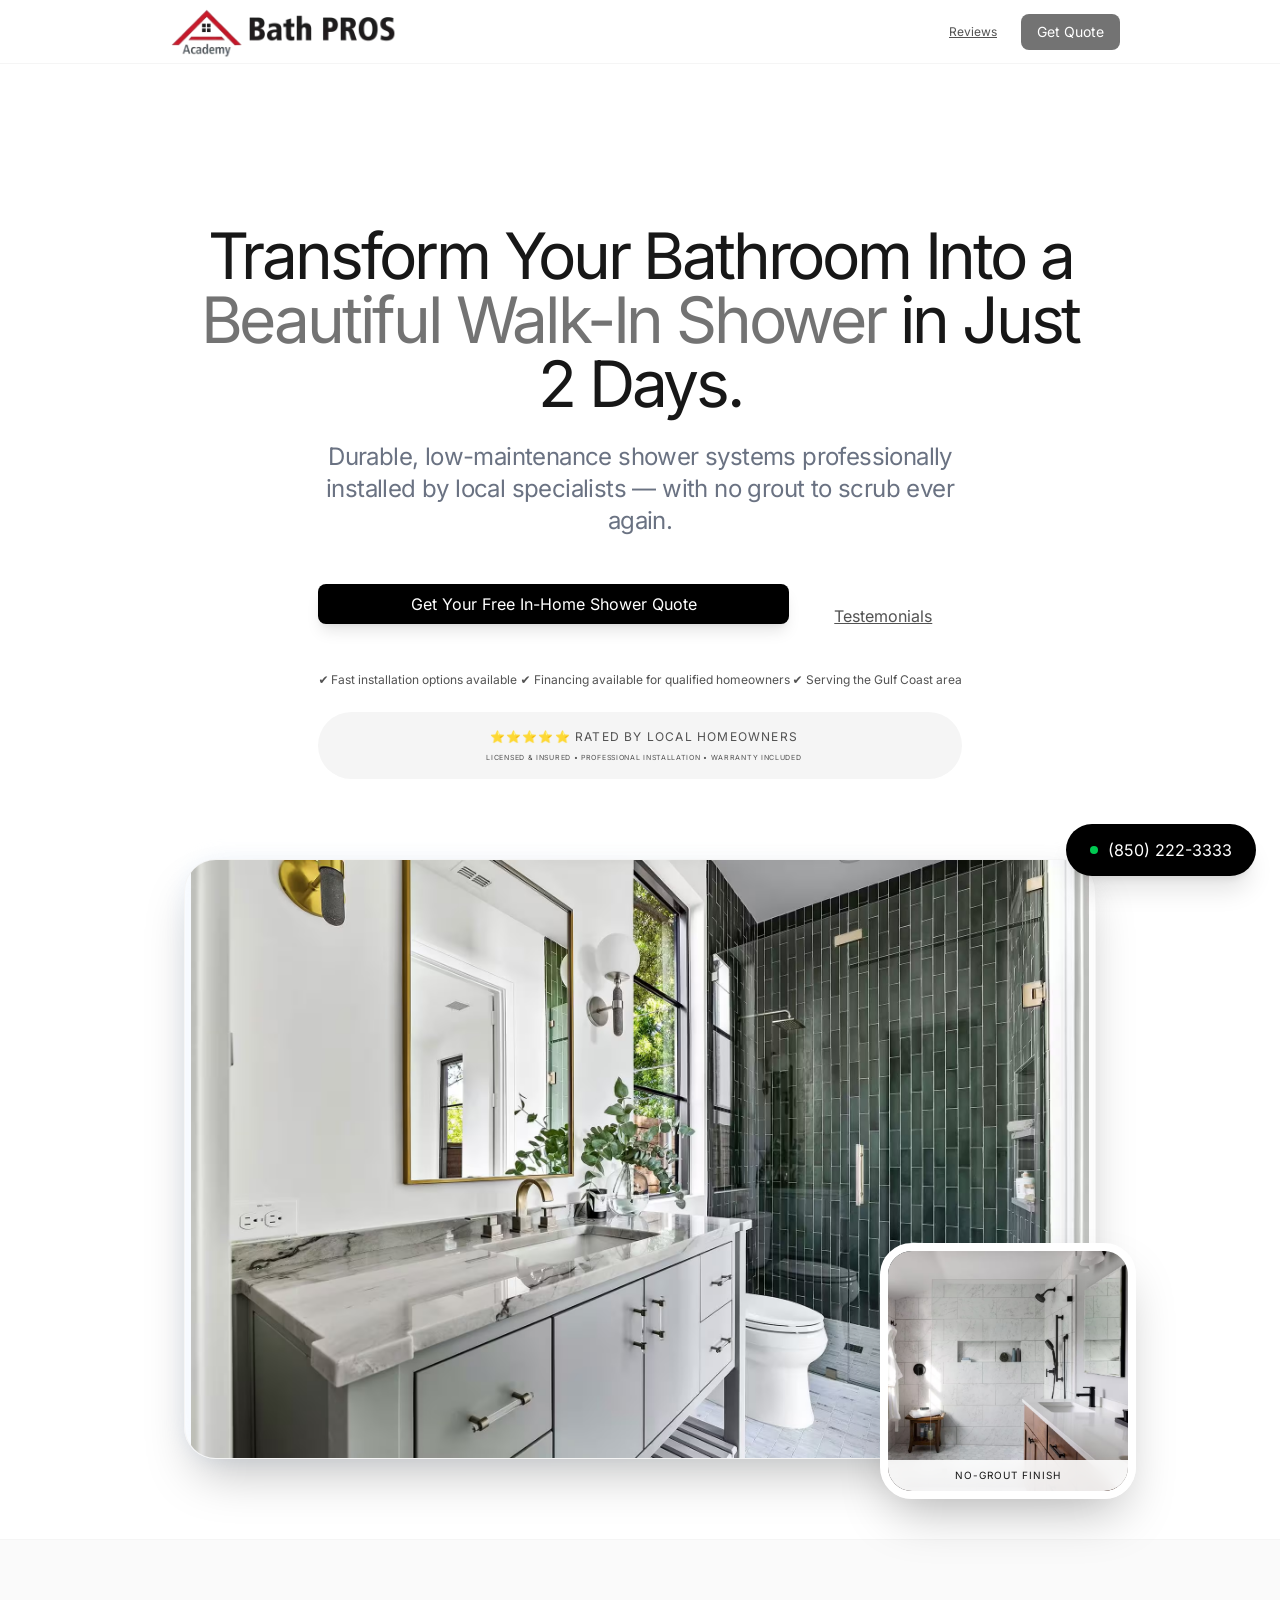
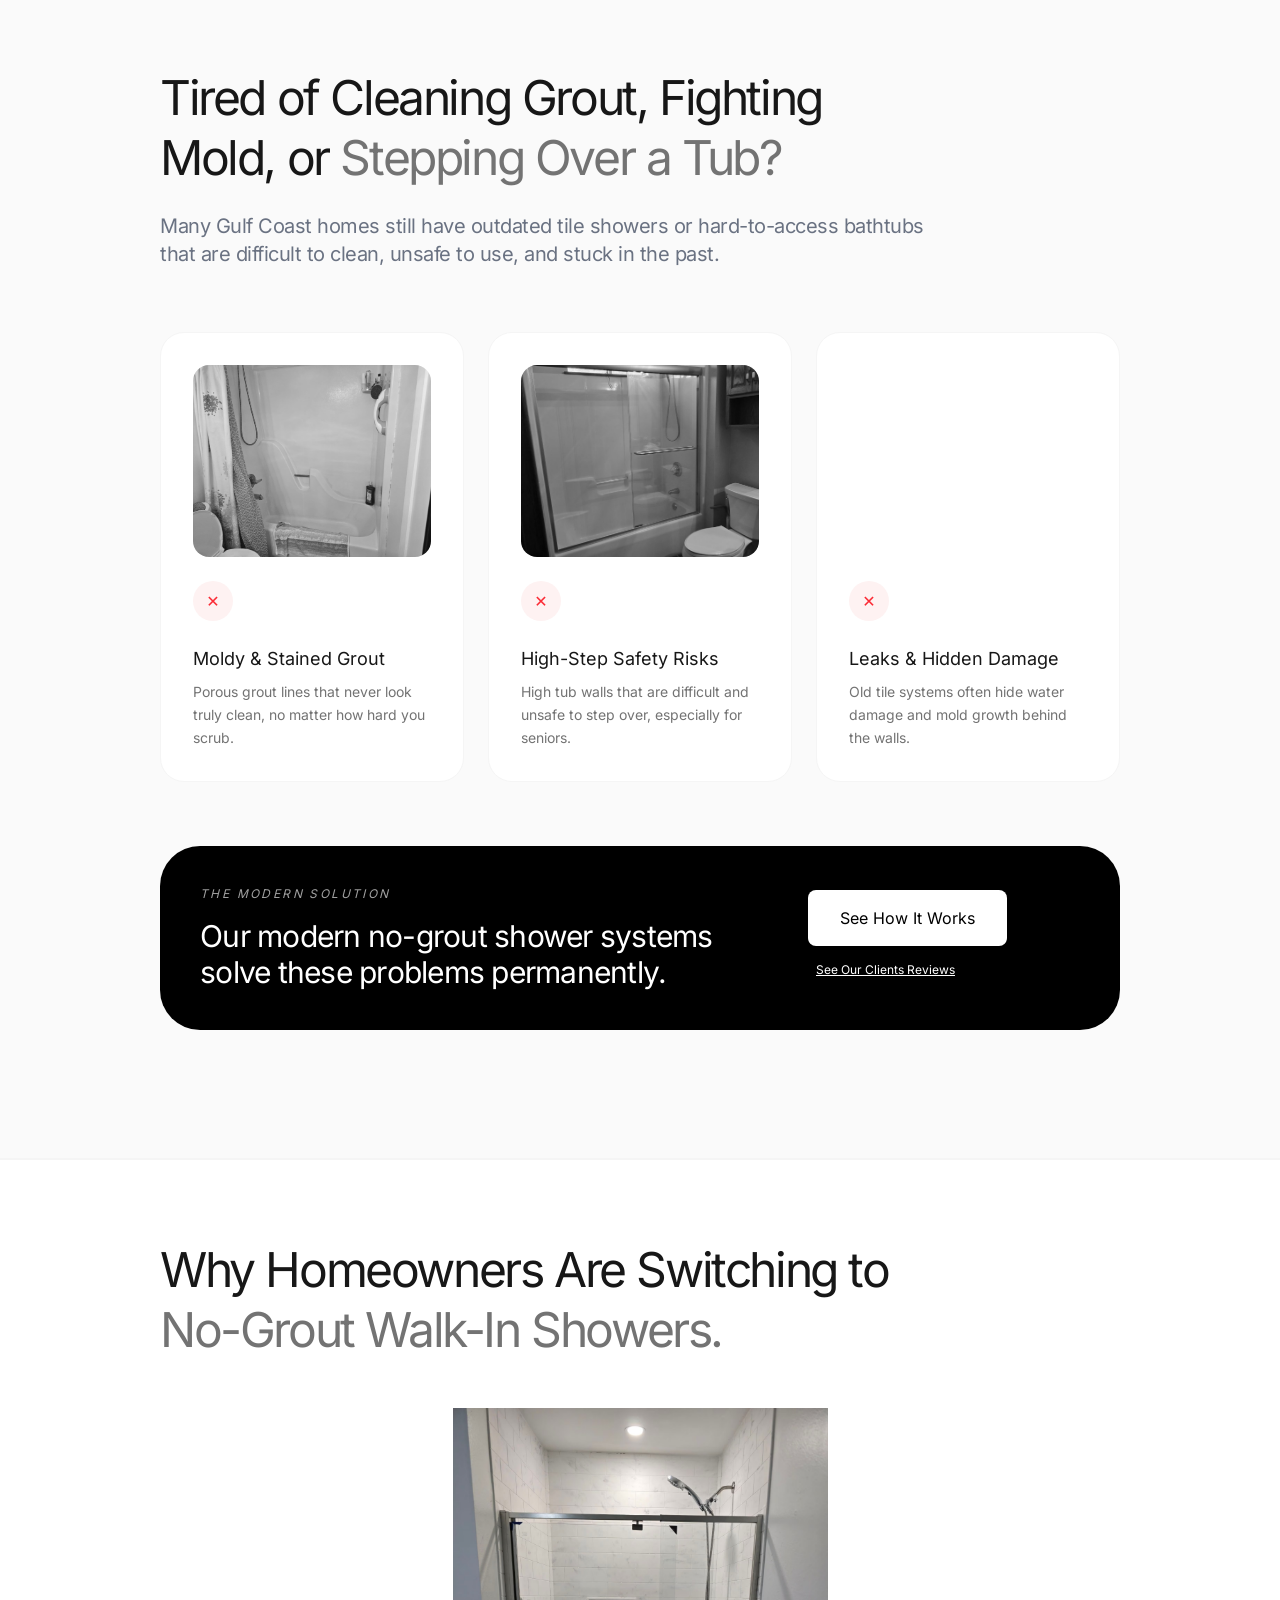
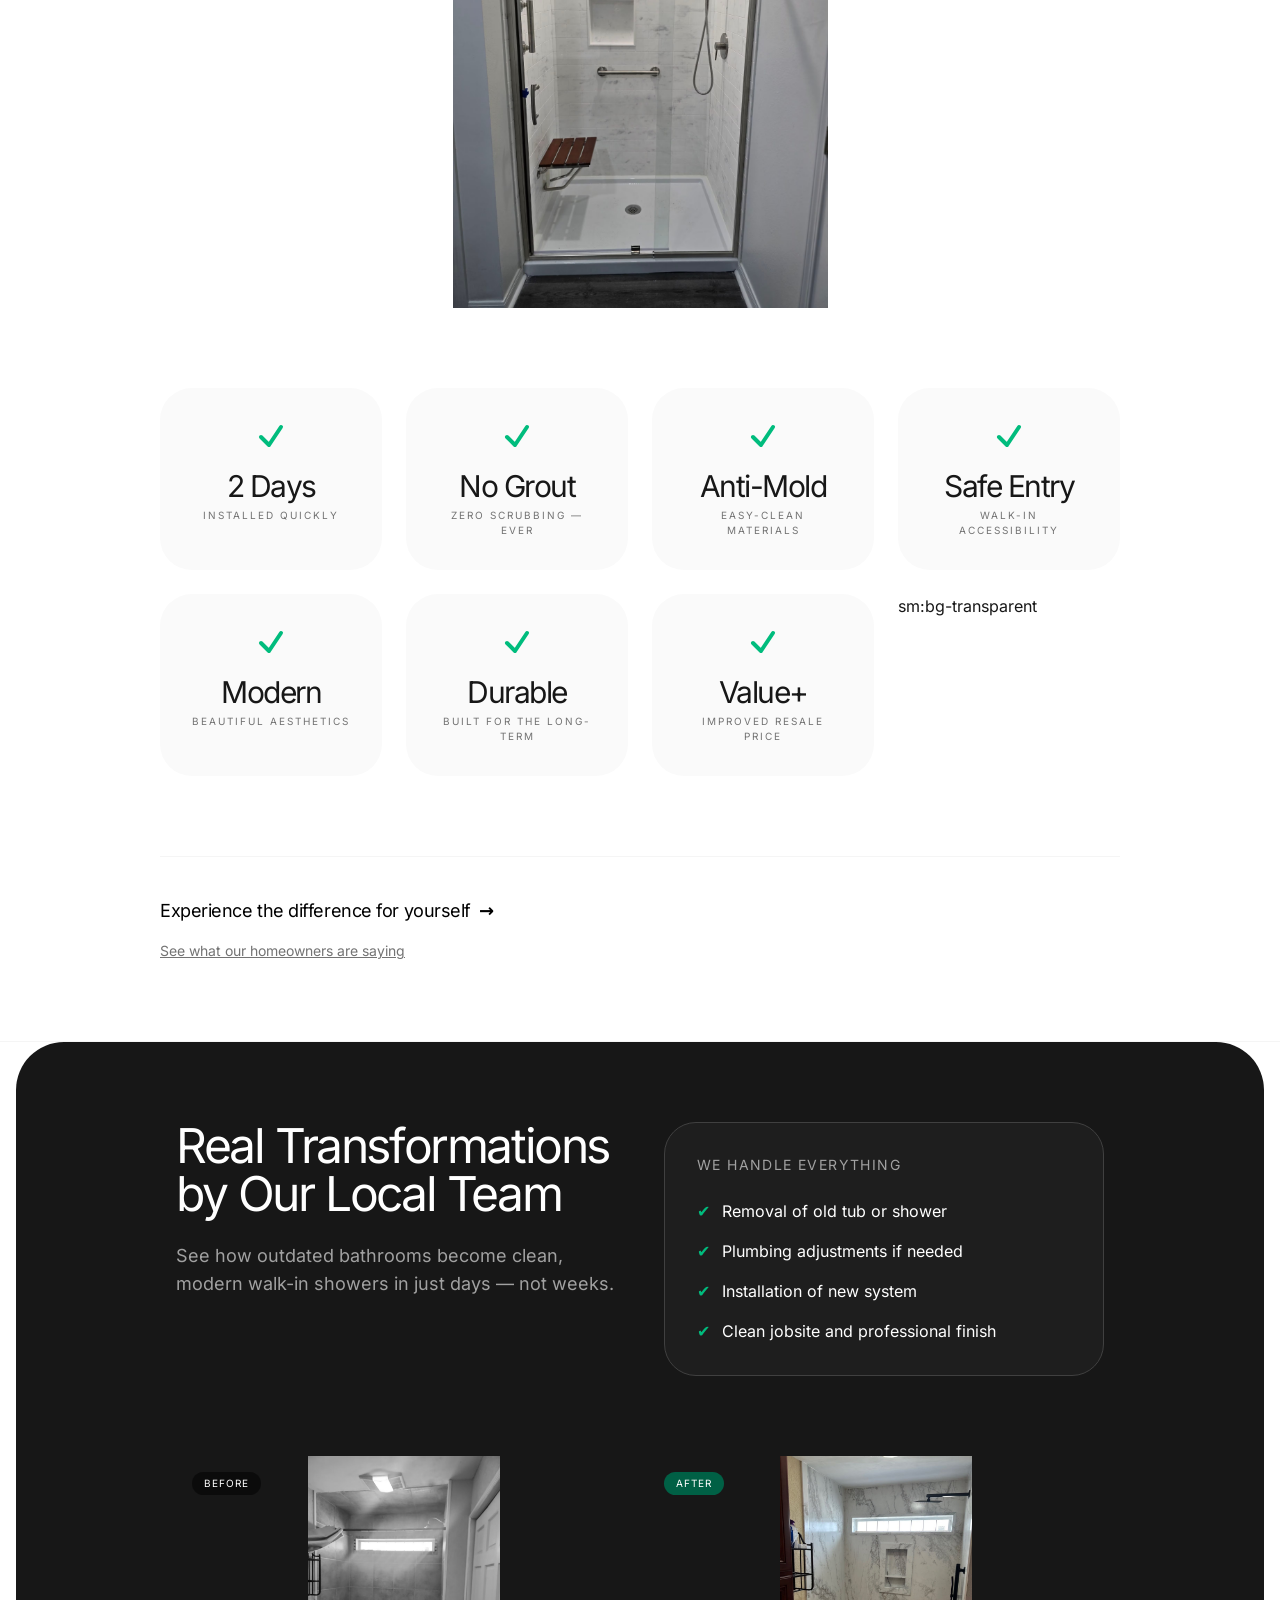
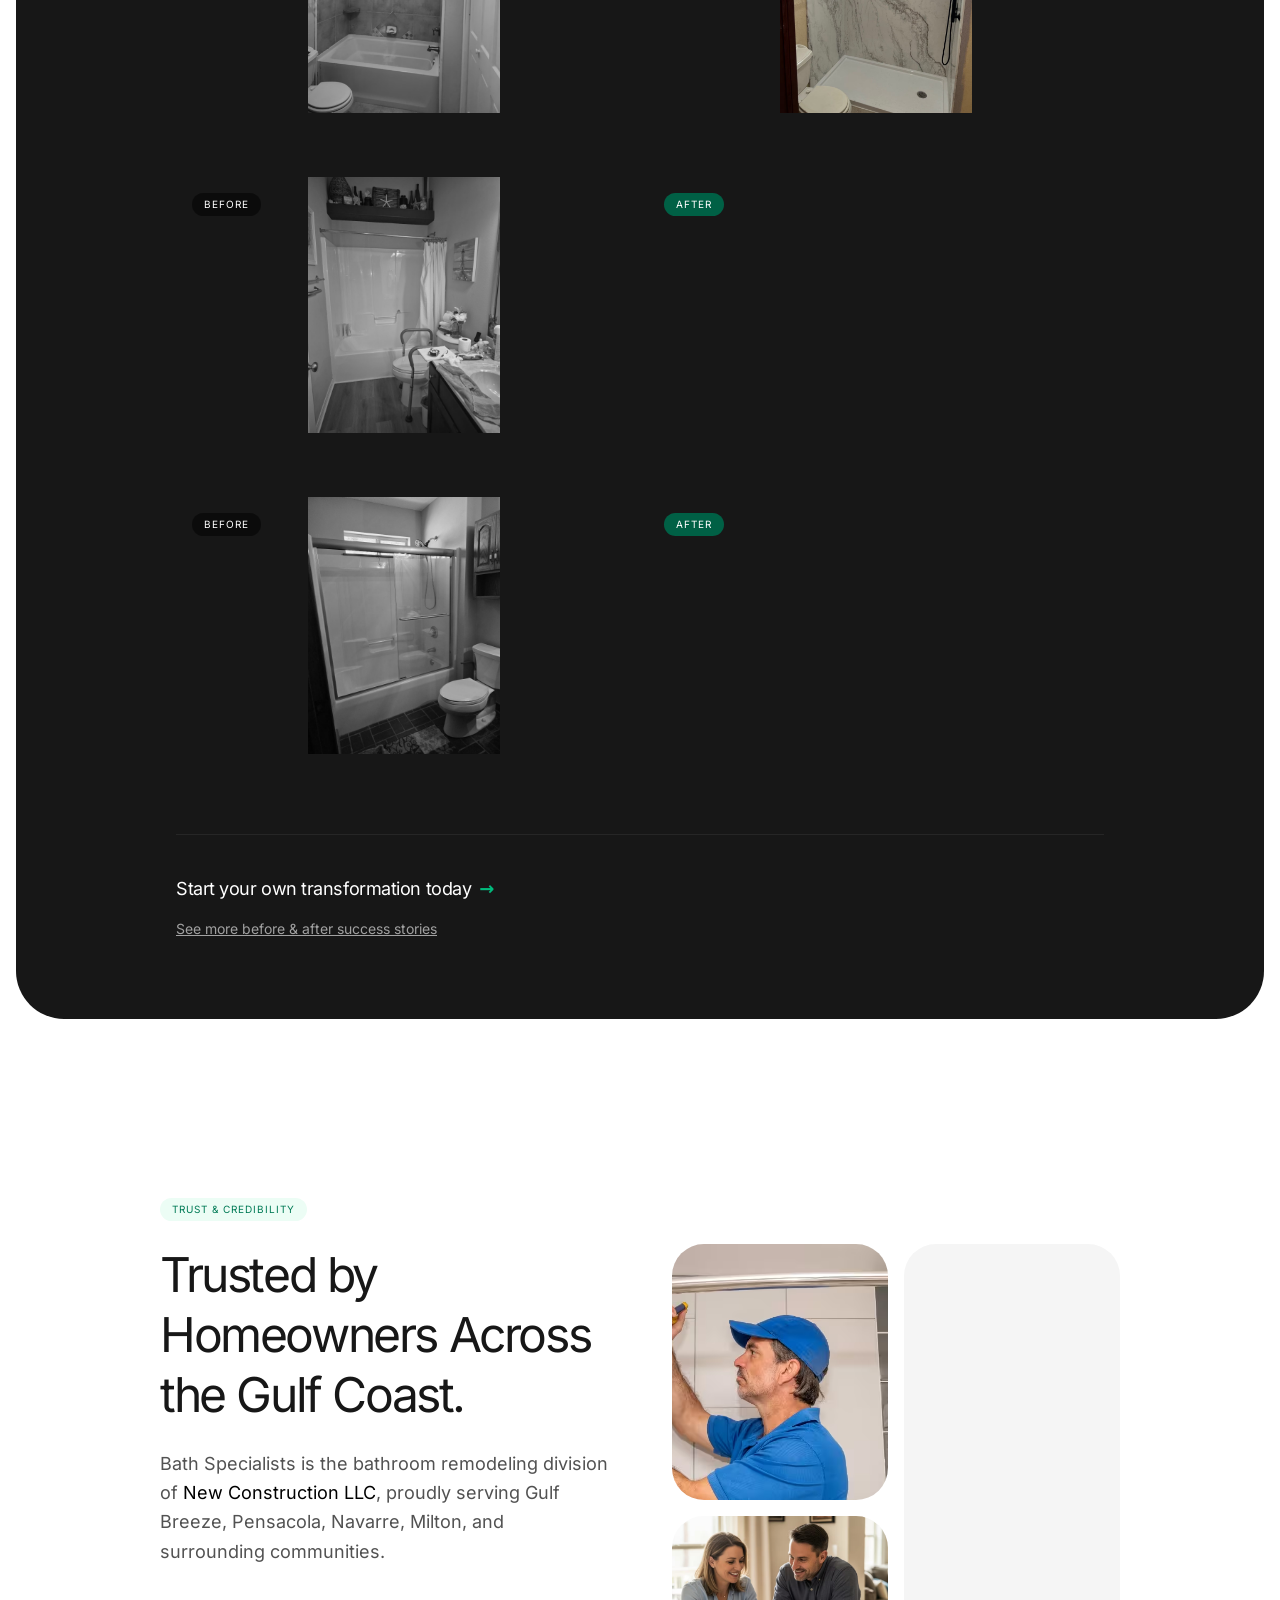
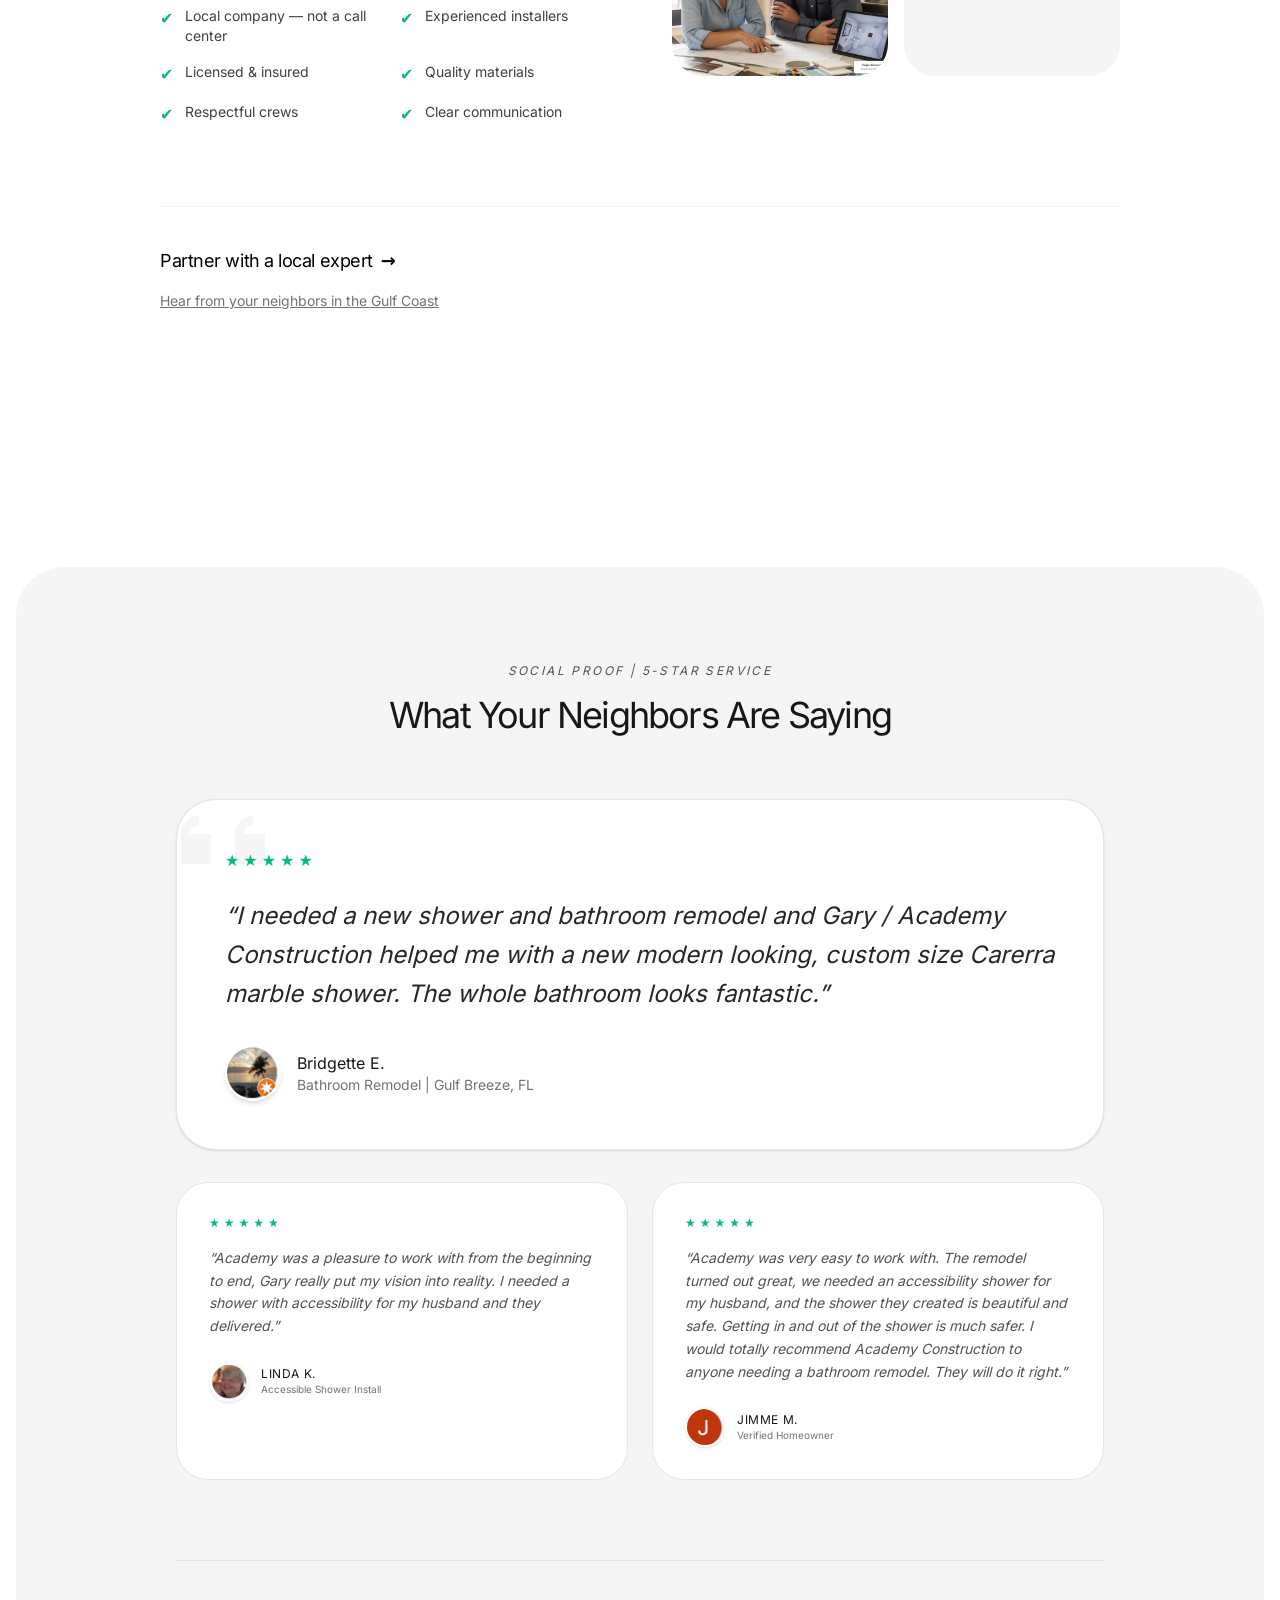
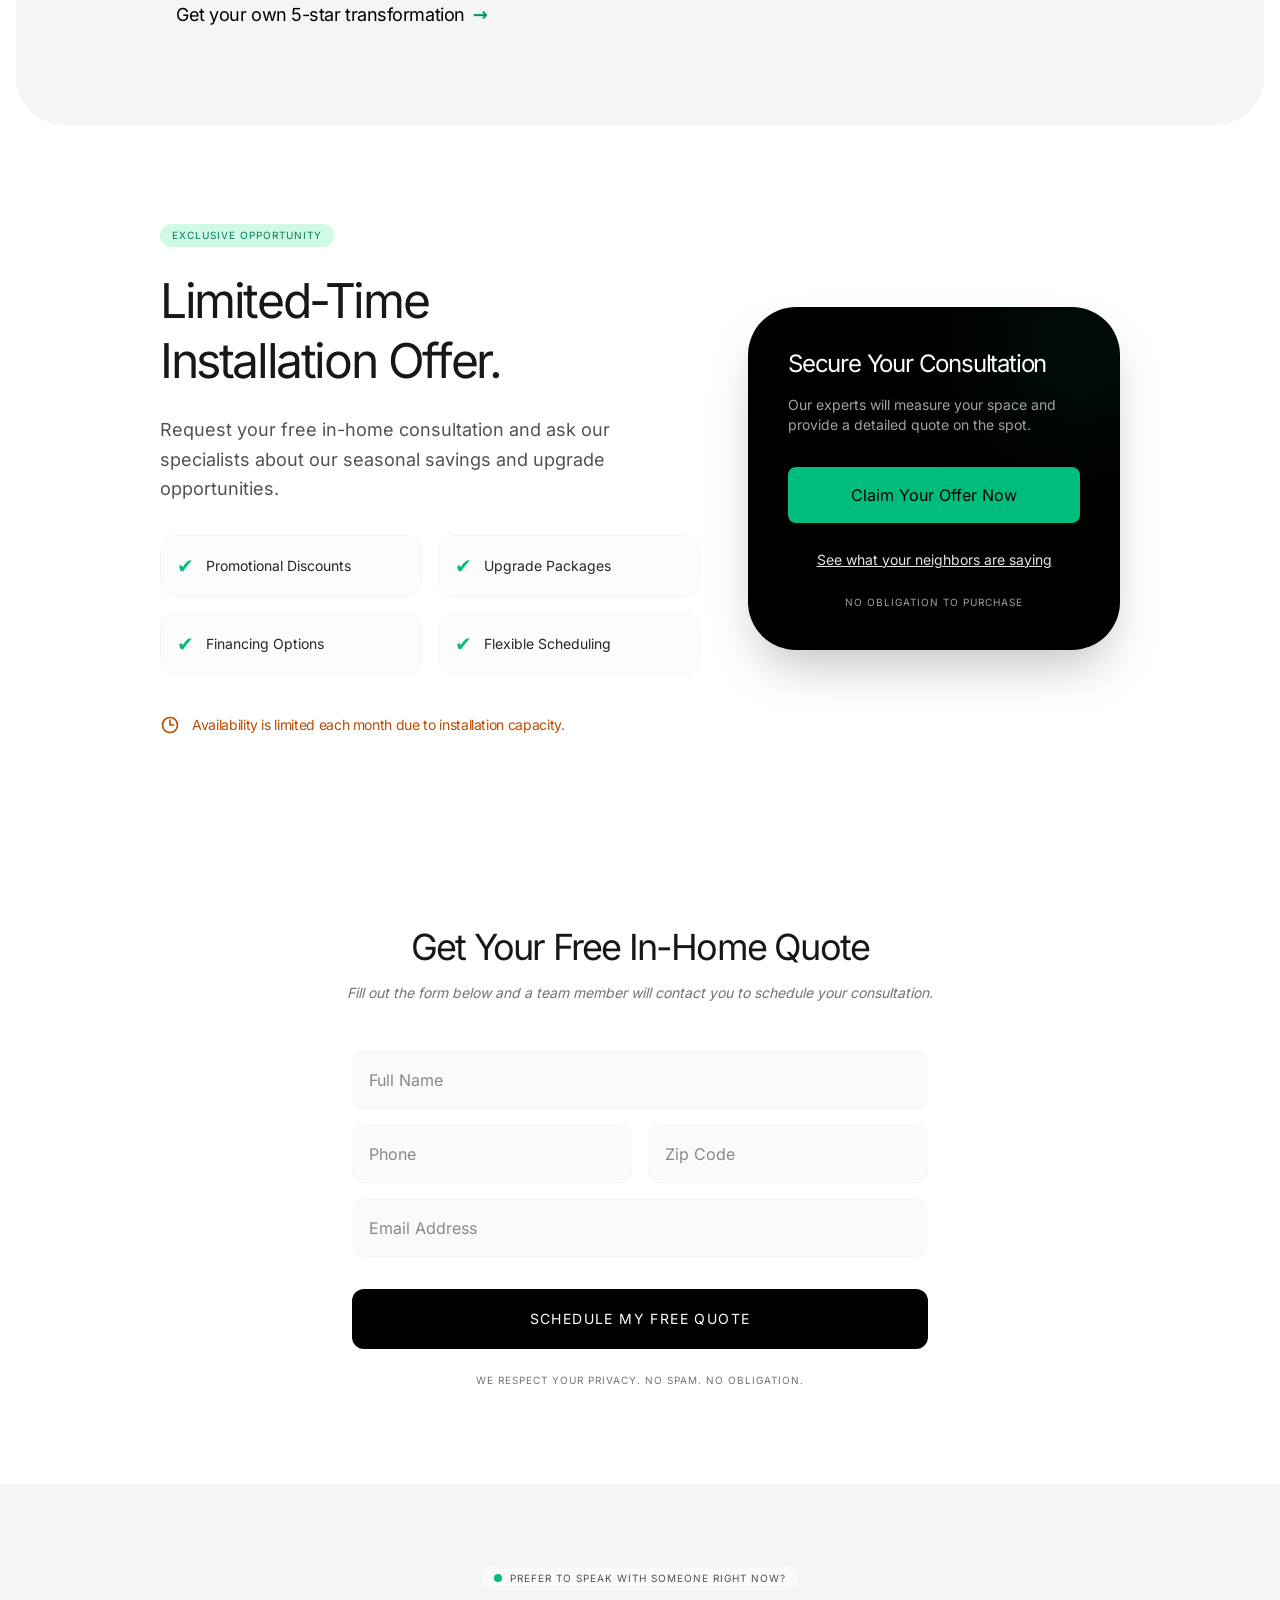
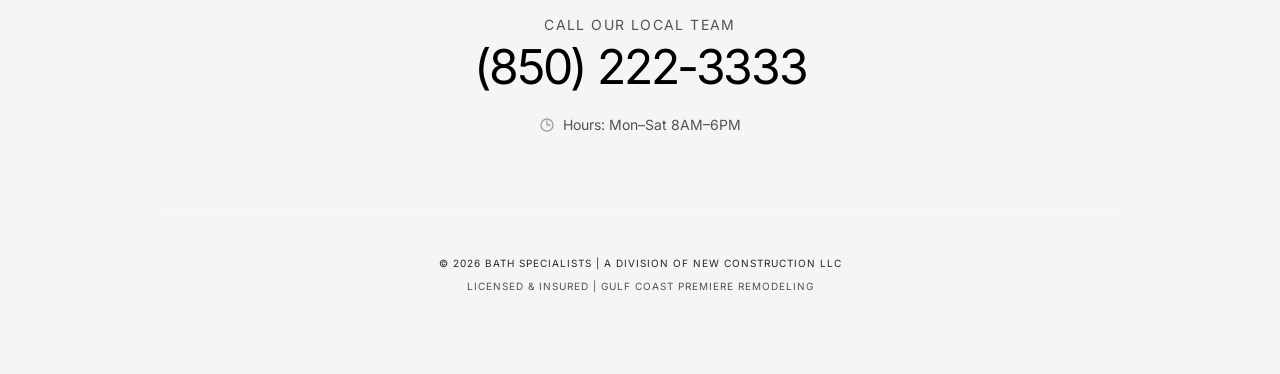
==== index.html @ d1d2807f "added tweakes asked" ====
<!DOCTYPE html>
<html lang="en" class="scroll-smooth">
<head >
    <meta charset="UTF-8">
    <meta name="viewport" content="width=device-width, initial-scale=1.0">
    <title>Bath Specialists | Beautiful Walk-In Showers in 2 Days</title>
    <meta name="description" content="Affordable walk-in shower conversions in 2 days. Serving Pensacola, Gulf Breeze, and Milton. No-grout, easy-clean systems with professional installation.">
    <meta property="og:title" content="Bath Specialists | Gulf Coast Shower Remodeling">
    <meta property="og:description" content="Get a beautiful, low-maintenance walk-in shower in just 2 days. Serving Pensacola & Gulf Breeze.">
    <meta property="og:image" content="/images/image3.avif">
    <meta property="og:type" content="website">
    <link rel="icon" type="image/x-icon" href="/images/favicon.ico">
    <link rel="icon" type="image/png" sizes="32x32" href="/images/favicon-32x32.png">
    <link rel="apple-touch-icon" sizes="180x180" href="/images/apple-touch-icon.png">
    <script type="application/ld+json">
    {
  "@context": "https://schema.org",
  "@type": "HomeAndConstructionBusiness",
  "name": "Bath Specialists",
  "alternateName": "New Construction LLC",
  "description": "Specializing in 2-day walk-in shower conversions and no-grout bathroom remodeling.",
  "url": "https://yourdomain.com",
  "telephone": "+1-850-222-3333",
  "address": {
    "@type": "PostalAddress",
    "addressLocality": "Gulf Breeze",
    "addressRegion": "FL",
    "addressCountry": "US"
    },
    "geo": {
    "@type": "GeoCircle",
    "geoMidpoint": {
      "@type": "GeoCoordinates",
      "latitude": 30.3575,
      "longitude": -87.1639
    },
    "geoRadius": "50000"
    },
  "areaServed": ["Pensacola", "Gulf Breeze", "Milton", "Navarre"],
  "priceRange": "$$"
    }
    </script>
    <link rel="preload" href="/fonts/Inter.woff2" as="font" type="font/woff2" crossorigin>
    <link rel="preload"  as="image" href="/images/image1.avif">


    <link rel="preload" as="image" href="/images/image3.avif">
    <link rel="preload" href="/output.css" as="style">
    <link rel="stylesheet" href="/output.css">
    
   
</head>
<body class=" text-neutral-900 antialiased">
   <nav class="h-16 sticky top-0 bg-white/80 backdrop-blur-md  z-50 border-b border-neutral-100"> 
    <div class="flex justify-between items-center h-full lg:mx-40 sm:mx-10 mx-6"> 
        
        <a href="#" class="flex items-center">
            <img src="/images/logo-short.png" alt="Logo" class="h-40  w-40  block sm:hidden">
            <img src="/images/logo-long.png" alt="Logo" class="h-60 w-auto hidden sm:block">
        </a>

        <div class="flex items-center gap-6">
            <a href="#reviews" class="underline text-xs font-semibold text-neutral-600 hover:text-black transition-colors">
                Reviews
            </a>
            
            <a href="#contact" class="text-sm sm:px-4 sm:py-2 px-3 py-2 font-bold bg-neutral-500 text-white rounded-lg text-center hover:bg-neutral-600 transition-all">
                Get Quote
            </a>
        </div>
    </div>
</nav>
    
    <a href="tel:8502223333" class="fixed md:text-base text-sm md:bottom-6 md:right-6 right-4 bottom-4 z-50 flex items-center gap-2.5 bg-black text-white px-6 py-3.5 rounded-full font-medium shadow-xl active:scale-95 transition-all">
        <span class="w-2 h-2 bg-green-500 rounded-full animate-pulse"></span>
        (850) 222-3333
    </a>

    <main class="mt-8 lg:mt-40 mb-20  px-6">
        <div class="lg:mx-40 sm:mx-10 flex flex-col justify-center items-center">
            
            <div class="max-w-4xl text-center">
                <h1 class="text-[35px] md:text-[64px] font-bold tracking-tighter leading-none mb-6">
                    Transform Your Bathroom Into a <span class="text-neutral-500">Beautiful Walk-In Shower</span> in Just 2 Days.
                </h1>
                <p class="text-gray-500 text-lg md:text-2xl tracking-tight max-w-2xl mx-auto">
                    Durable, low-maintenance shower systems professionally installed by local specialists — with no grout to scrub ever again.
                </p>
            </div>

            <div class="mt-12 flex flex-wrap flex-col justify-center  gap-6 ">
                <div class="flex sm:items-center flex-wrap sm:flex-nowrap flex-row gap-4">
                <a href="#contact" class=" text-center bg-black text-white px-4 py-4 sm:py-2 w-full sm:w-9/12 rounded-lg font-bold hover:bg-neutral-800 transition shadow-lg sm:self-start">Get Your Free In-Home Shower Quote</a>
                <a href="#reviews" class=" text-neutral-600 underline pb-2 sm:py-1  sm:w-1/4 rounded-full text-center  font-bold hover:bg-neutral-100 transition w-full">Testemonials</a>
                </div>
                <p class="text-xs text-neutral-600 font-semibold text-center"> ✔ Fast installation options available
                    ✔ Financing available for qualified homeowners
                    ✔ Serving the Gulf Coast area</p>
                
                <div class="flex flex-col items-center text-center gap-2 text-sm font-bold text-neutral-600 px-6 py-4 bg-neutral-100 rounded-full">
                    <span class="ml-2 uppercase tracking-widest text-[12px] w-full font-bold">⭐⭐⭐⭐⭐ Rated by Local Homeowners </span>
                    <span class="ml-2 uppercase tracking-widest text-[7px] font-semibold ">Licensed & Insured • Professional Installation • Warranty Included</span>
                </div>
            </div>


            <div class="mt-20 w-full max-w-6xl relative group">
            <div class="absolute -inset-1 bg-gradient-to-r from-blue-100 to-neutral-100 rounded-[2.5rem] blur opacity-25 group-hover:opacity-50 transition duration-1000"></div>
            <img  id="hero-main-img"
                src="/images/image3.avif" 
                alt="Modern Luxury Walk-in Shower" 
                width="1984" height="1322"
                fetchpriority="high"
                class="relative rounded-[2rem] shadow-2xl object-contain w-full h-[300px] md:h-[600px] border border-neutral-100 transition-opacity duration-1000 opacity-100"
            >
            
            <div class="hidden lg:block absolute -bottom-10 -right-10 w-64 h-64 border-8 border-white rounded-[2rem] shadow-2xl overflow-hidden">
                <img loading="lazy"
                    src="/images/image2.avif" 
                    alt="Close up of no-grout finish" 
                    width="1999" height="1378"
                    class="object-cover w-full h-full"
                >
                <div class="absolute bottom-0 bg-white/90 backdrop-blur-sm w-full py-2 text-center">
                    <p class="text-[10px] font-bold uppercase tracking-widest">No-Grout Finish</p>
                </div>
            </div>
        </div>

            
            
        </div>
    </main>

    <section id="problems" class="py-24 lg:py-32 bg-neutral-50 border-y border-neutral-100">
    <div class="lg:mx-40 sm:mx-10 mx-6">
        
        <div class="max-w-3xl mb-16">
            <h2 class="text-[32px] md:text-[48px] font-bold tracking-tighter leading-tight mb-6">
                Tired of Cleaning Grout, Fighting Mold, or <span class="text-neutral-500">Stepping Over a Tub?</span>
            </h2>
            <p class="text-gray-500 text-lg md:text-xl tracking-tight">
                Many Gulf Coast homes still have outdated tile showers or hard-to-access bathtubs that are difficult to clean, unsafe to use, and stuck in the past.
            </p>
        </div>

        <div class="grid grid-cols-1 md:grid-cols-2 lg:grid-cols-3 gap-6">
            
            <div class="p-8 group rounded-3xl bg-white border border-neutral-100 hover:shadow-sm transition-all">
                <div class="overflow-hidden rounded-2xl mb-6">
                <img decoding="async" loading="lazy" src="/images/image9.avif" width="1500" height="100" alt="Moldy Grout " class="w-full h-48 object-cover grayscale group-hover:grayscale-0 transition-all duration-500">
                </div>
                <div class="w-10 h-10 mb-6 bg-red-50 text-red-500 rounded-full flex items-center justify-center font-bold">✕</div>
                <h3 class="font-bold text-lg mb-2">Moldy & Stained Grout</h3>
                <p class="text-sm text-neutral-500 leading-relaxed">Porous grout lines that never look truly clean, no matter how hard you scrub.</p>
            </div>

            <div class="p-8 rounded-3xl group bg-white border border-neutral-100 hover:shadow-sm transition-all">
                <div class="overflow-hidden rounded-2xl mb-6">
                <img decoding="async" loading="lazy" src="/images/image13.avif" width="1200" height="900" alt="High tub risk" class="w-full h-48 object-cover grayscale group-hover:grayscale-0 transition-all duration-500">
                 </div>
                <div class="w-10 h-10 mb-6 bg-red-50 text-red-500 rounded-full flex items-center justify-center font-bold">✕</div>
                <h3 class="font-bold text-lg mb-2">High-Step Safety Risks</h3>
                <p class="text-sm text-neutral-500 leading-relaxed">High tub walls that are difficult and unsafe to step over, especially for seniors.</p>
            </div>

            <div class="p-8 rounded-3xl group bg-white border border-neutral-100 hover:shadow-sm transition-all">
                <div class="overflow-hidden rounded-2xl mb-6">
                <img decoding="async" loading="lazy" src="/images/image5.avif" width="1200" height="900" alt="Tub leaks" class="w-full h-48 object-cover grayscale group-hover:grayscale-0 transition-all duration-500">
                </div>
                <div class="w-10 h-10 mb-6 bg-red-50 text-red-500 rounded-full flex items-center justify-center font-bold">✕</div>
                <h3 class="font-bold text-lg mb-2">Leaks & Hidden Damage</h3>
                <p class="text-sm text-neutral-500 leading-relaxed">Old tile systems often hide water damage and mold growth behind the walls.</p>
            </div>

        </div>

        <div class="mt-16 p-10 rounded-[2.5rem] bg-black text-white flex flex-col md:flex-row items-center justify-between gap-8">
            <div class="max-w-xl">
                <p class="text-xs uppercase tracking-[0.2em] font-bold mb-4 text-neutral-400 italic">The Modern Solution</p>
                <h3 class="text-2xl md:text-3xl font-bold tracking-tight">Our modern no-grout shower systems solve these problems permanently.</h3>
            </div>
            <div class="flex flex-wrap text-center items-center sm:gap-2 gap-4">
                <a  href="#contact" class="whitespace-nowrap bg-white text-black px-8 py-4 rounded-lg font-bold hover:bg-neutral-500 transition sm:w-auto w-full">See How It Works</a>
                <a  href="#contact" class="underline sm:w-auto w-full whitespace-nowrap  text-white py-2 px-2 rounded-full font-semibold hover:underline transition text-xs self-end">See Our Clients Reviews</a>
            </div>
           
        </div>

    </div>
    </section>

  

 <section class="py-20 border-y border-neutral-100 bg-white">
    <div class="lg:mx-40 sm:mx-10 mx-6">

        <div class="max-w-3xl mb-12">
            <h2 class="text-[32px] md:text-[48px] font-bold tracking-tighter leading-tight mb-6">
                Why Homeowners Are Switching to <span class="text-neutral-500">No-Grout Walk-In Showers.</span>
            </h2>
        </div>

        <div class="relative group mb-20">
            <div id="showerSlider" class="flex overflow-x-auto snap-x snap-mandatory scroll-smooth hide-scrollbar gap-4 rounded-[2rem]">
                <div class="snap-center shrink-0 w-full h-[400px] md:h-[500px]">
                    <img decoding="async" loading="lazy" width="1984" height="1322" src="/images/sandstone-after1.avif" class="w-full h-full object-contain rounded-[2rem]" alt="Shower View 1">
                </div>
                <div class="snap-center shrink-0 w-full h-[400px] md:h-[500px]">
                    <img decoding="async" loading="lazy" width="690" height="1038" src="/images/sandstone-after2.avif" class="w-full h-full object-contain rounded-[2rem]" alt="Shower View 2">
                </div>
                <div class="snap-center shrink-0 w-full h-[400px] md:h-[500px]">
                    <img decoding="async" loading="lazy" width="736" height="1104" src="/images/sandstone-after3.avif" class="w-full h-full object-contain rounded-[2rem]" alt="Shower View 3">
                </div>
                <div class="snap-center shrink-0 w-full h-[400px] md:h-[500px]">
                    <img decoding="async" loading="lazy" width="736" height="1104" src="/images/sandstone-after4.avif" class="w-full h-full object-contain rounded-[2rem]" alt="Shower View 4">
                </div>
                <div class="snap-center shrink-0 w-full h-[400px] md:h-[500px]">
                    <img decoding="async" loading="lazy" width="736" height="1104" src="/images/sandstone-after5.avif" class="w-full h-full object-contain rounded-[2rem]" alt="Shower View 5">
                </div>
            </div>

            <button aria-label="right-arrow" onclick="document.getElementById('showerSlider').scrollBy({left: -500, behavior: 'smooth'})" 
                class="absolute left-4 top-1/2 -translate-y-1/2 bg-white/90 p-4 rounded-full shadow-lg opacity-0 group-hover:opacity-100 transition-opacity">
                <svg xmlns="http://www.w3.org/2000/svg" fill="none" viewBox="0 0 24 24" stroke-width="2.5" stroke="currentColor" class="w-6 h-6">
                    <path stroke-linecap="round" stroke-linejoin="round" d="M15.75 19.5L8.25 12l7.5-7.5" />
                </svg>
            </button>
            <button  aria-label="left-arrow" onclick="document.getElementById('showerSlider').scrollBy({left: 500, behavior: 'smooth'})" 
                class="absolute right-4 top-1/2 -translate-y-1/2 bg-white/90 p-4 rounded-full shadow-lg opacity-0 group-hover:opacity-100 transition-opacity">
                <svg xmlns="http://www.w3.org/2000/svg" fill="none" viewBox="0 0 24 24" stroke-width="2.5" stroke="currentColor" class="w-6 h-6">
                    <path stroke-linecap="round" stroke-linejoin="round" d="M8.25 4.5l7.5 7.5-7.5 7.5" />
                </svg>
            </button>
        </div>

        <div class="grid grid-cols-1 md:grid-cols-2 lg:grid-cols-4 gap-6">
            <div class="flex flex-col items-center text-center p-8 bg-neutral-50 rounded-[2rem] group hover:bg-neutral-100 transition duration-300">
                <div class="mb-4 text-emerald-500">
                    <svg xmlns="http://www.w3.org/2000/svg" fill="none" viewBox="0 0 24 24" stroke-width="3" stroke="currentColor" class="w-8 h-8">
                        <path stroke-linecap="round" stroke-linejoin="round" d="m4.5 12.75 6 6 9-13.5" />
                    </svg>
                </div>
                <p class="text-3xl font-bold tracking-tighter">2 Days</p>
                <p class="text-[10px] uppercase tracking-[0.2em] text-neutral-500 font-bold mt-1">Installed quickly</p>
            </div>

            <div class="flex flex-col items-center text-center p-8 bg-neutral-50 rounded-[2rem] group hover:bg-neutral-100 transition duration-300">
                <div class="mb-4 text-emerald-500">
                    <svg xmlns="http://www.w3.org/2000/svg" fill="none" viewBox="0 0 24 24" stroke-width="3" stroke="currentColor" class="w-8 h-8">
                        <path stroke-linecap="round" stroke-linejoin="round" d="m4.5 12.75 6 6 9-13.5" />
                    </svg>
                </div>
                <p class="text-3xl font-bold tracking-tighter">No Grout</p>
                <p class="text-[10px] uppercase tracking-[0.2em] text-neutral-500 font-bold mt-1">Zero scrubbing — ever</p>
            </div>

            <div class="flex flex-col items-center text-center p-8 bg-neutral-50 rounded-[2rem] group hover:bg-neutral-100 transition duration-300">
                <div class="mb-4 text-emerald-500">
                    <svg xmlns="http://www.w3.org/2000/svg" fill="none" viewBox="0 0 24 24" stroke-width="3" stroke="currentColor" class="w-8 h-8">
                        <path stroke-linecap="round" stroke-linejoin="round" d="m4.5 12.75 6 6 9-13.5" />
                    </svg>
                </div>
                <p class="text-3xl font-bold tracking-tighter">Anti-Mold</p>
                <p class="text-[10px] uppercase tracking-[0.2em] text-neutral-500 font-bold mt-1">Easy-clean materials</p>
            </div>

            <div class="flex flex-col items-center text-center p-8 bg-neutral-50 rounded-[2rem] group hover:bg-neutral-100 transition duration-300">
                <div class="mb-4 text-emerald-500">
                    <svg xmlns="http://www.w3.org/2000/svg" fill="none" viewBox="0 0 24 24" stroke-width="3" stroke="currentColor" class="w-8 h-8">
                        <path stroke-linecap="round" stroke-linejoin="round" d="m4.5 12.75 6 6 9-13.5" />
                    </svg>
                </div>
                <p class="text-3xl font-bold tracking-tighter">Safe Entry</p>
                <p class="text-[10px] uppercase tracking-[0.2em] text-neutral-500 font-bold mt-1">Walk-in accessibility</p>
            </div>

            <div class="flex flex-col items-center text-center p-8 bg-neutral-50 rounded-[2rem] group hover:bg-neutral-100 transition duration-300">
                <div class="mb-4 text-emerald-500">
                    <svg xmlns="http://www.w3.org/2000/svg" fill="none" viewBox="0 0 24 24" stroke-width="3" stroke="currentColor" class="w-8 h-8">
                        <path stroke-linecap="round" stroke-linejoin="round" d="m4.5 12.75 6 6 9-13.5" />
                    </svg>
                </div>
                <p class="text-3xl font-bold tracking-tighter">Modern</p>
                <p class="text-[10px] uppercase tracking-[0.2em] text-neutral-500 font-bold mt-1">Beautiful aesthetics</p>
            </div>

            <div class="flex flex-col items-center text-center p-8 bg-neutral-50 rounded-[2rem] group hover:bg-neutral-100 transition duration-300">
                <div class="mb-4 text-emerald-500">
                    <svg xmlns="http://www.w3.org/2000/svg" fill="none" viewBox="0 0 24 24" stroke-width="3" stroke="currentColor" class="w-8 h-8">
                        <path stroke-linecap="round" stroke-linejoin="round" d="m4.5 12.75 6 6 9-13.5" />
                    </svg>
                </div>
                <p class="text-3xl font-bold tracking-tighter">Durable</p>
                <p class="text-[10px] uppercase tracking-[0.2em] text-neutral-500 font-bold mt-1">Built for the long-term</p>
            </div>

            <div class="flex flex-col items-center text-center p-8 bg-neutral-50 rounded-[2rem] group hover:bg-neutral-100 transition duration-300">
                <div class="mb-4 text-emerald-500">
                    <svg xmlns="http://www.w3.org/2000/svg" fill="none" viewBox="0 0 24 24" stroke-width="3" stroke="currentColor" class="w-8 h-8">
                        <path stroke-linecap="round" stroke-linejoin="round" d="m4.5 12.75 6 6 9-13.5" />
                    </svg>
                </div>
                <p class="text-3xl font-bold tracking-tighter">Value+</p>
                <p class="text-[10px] uppercase tracking-[0.2em] text-neutral-500 font-bold mt-1">Improved resale price</p>
            </div>sm:bg-transparent
        </div>

       <div class="mt-20 border-t border-neutral-100 pt-10 flex flex-col gap-4">
        <a href="#contact" class="group inline-flex items-center gap-2 font-bold text-lg tracking-tight text-black">
            Experience the difference for yourself
        <span class="group-hover:translate-x-1 transition-transform">→</span>
        </a>

        <a href="#reviews" class="underline text-sm font-semibold text-neutral-500 hover:text-black transition-colors w-fit">
            See what our homeowners are saying
        </a>
</div>
</section>



   <section id="transformations" class="py-20 bg-neutral-900 text-white rounded-[3rem] mx-4 mb-20 overflow-hidden">
    <div class="lg:mx-40 sm:mx-10 mx-6">
        
        <div class="grid grid-cols-1 lg:grid-cols-2 gap-12 mb-20 items-start">
            <div>
                <h2 class="text-4xl md:text-5xl font-bold tracking-tighter mb-6">
                    Real Transformations by Our Local Team
                </h2>
                <p class="text-neutral-400 text-lg mb-8">
                    See how outdated bathrooms become clean, modern walk-in showers in just days — not weeks.
                </p>
            </div>
            
            <div class="bg-neutral-800/50 p-8 rounded-[2rem] border border-neutral-700">
                <p class="text-sm uppercase tracking-widest font-bold text-neutral-400 mb-6">We handle everything</p>
                <ul class="space-y-4">
                    <li class="flex items-center gap-3">
                        <span class="text-emerald-500 font-bold">✔</span>
                        <span class="font-medium">Removal of old tub or shower</span>
                    </li>
                    <li class="flex items-center gap-3">
                        <span class="text-emerald-500 font-bold">✔</span>
                        <span class="font-medium">Plumbing adjustments if needed</span>
                    </li>
                    <li class="flex items-center gap-3">
                        <span class="text-emerald-500 font-bold">✔</span>
                        <span class="font-medium">Installation of new system</span>
                    </li>
                    <li class="flex items-center gap-3">
                        <span class="text-emerald-500 font-bold">✔</span>
                        <span class="font-medium">Clean jobsite and professional finish</span>
                    </li>
                </ul>
            </div>
        </div>

        <div class="grid grid-cols-1 gap-16">
            
            <div class="grid grid-cols-1 md:grid-cols-2 gap-4 group">
                <div class="relative">
                    <img class="aspect-video rounded-3xl object-contain grayscale group-hover:grayscale-0 transition-all duration-700"  decoding="async" loading="lazy" width="1200" height="1649" src="/images/dave-before.avif" alt="Bathtube Before">
                    <span class="absolute top-4 left-4 bg-black/50 backdrop-blur-md px-3 py-1 rounded-full text-[10px] uppercase font-bold tracking-widest">Before</span>
                </div>
                <div class="relative">
                    <img class="aspect-video rounded-3xl object-contain" decoding="async" loading="lazy" width="1200" height="1629" src="/images/dave-after.avif" alt="Bathtube After">
                    <span class="absolute top-4 left-4 bg-emerald-800 px-3 py-1 rounded-full text-[10px] uppercase font-bold tracking-widest">After</span>
                </div>
            </div>

            <div class="grid grid-cols-1 md:grid-cols-2 gap-4 group">
                <div class="relative">
                    <img class="aspect-video rounded-3xl object-contain grayscale group-hover:grayscale-0 transition-all duration-700 w-full h-full" decoding="async" width="1200" height="1649" loading="lazy" src="/images/booth-before.avif" alt="Before">
                    <span class="absolute top-4 left-4 bg-black/50 backdrop-blur-md px-3 py-1 rounded-full text-[10px] uppercase font-bold tracking-widest">Before</span>
                </div>
                <div class="relative">
                    <img class="aspect-video rounded-3xl object-contain w-full h-full" decoding="async" width="1200" height="1632" loading="lazy" src="/images/image1.avif" alt="After">
                    <span class="absolute top-4 left-4 bg-emerald-800 px-3 py-1 rounded-full text-[10px] uppercase font-bold tracking-widest">After</span>
                </div>
            </div>

            <div class="grid grid-cols-1 md:grid-cols-2 gap-4 group">
                <div class="relative">
                    <img class="aspect-video rounded-3xl object-contain grayscale group-hover:grayscale-0 transition-all duration-700 w-full h-full" decoding="async" width="1200" height="1600" loading="lazy" src="/images/image13.avif" alt="Shower Before">
                    <span class="absolute top-4 left-4 bg-black/50 backdrop-blur-md px-3 py-1 rounded-full text-[10px] uppercase font-bold tracking-widest">Before</span>
                </div>
                <div class="relative">
                    <img class="aspect-video rounded-3xl object-contain w-full h-full" decoding="async" width="1200" height="1639" loading="lazy" src="/images/jimmy-after.avif" alt="Shower After">
                    <span class="absolute top-4 left-4 bg-emerald-800 px-3 py-1 rounded-full text-[10px] uppercase font-bold tracking-widest">After</span>
                </div>
            </div>

        </div>



        <div class="mt-20 border-t border-neutral-800 pt-10 flex flex-col gap-4">
            <a  href="#contact" class="group inline-flex items-center gap-2 font-bold text-lg tracking-tight text-white">
                Start your own transformation today
                <span class="group-hover:translate-x-1 transition-transform text-emerald-500">→</span>
            </a>

            <a  href="#reviews" class="underline text-sm font-semibold text-neutral-400 hover:text-white transition-colors w-fit">
                See more before & after success stories
            </a>
        </div>
    </div>
    </section>



    <section id="trust" class="py-24 bg-white">
    <div class="lg:mx-40 sm:mx-10 mx-6">
        <div class="grid grid-cols-1 lg:grid-cols-2 gap-16 items-center">
            
            <div>
                <div class="inline-block px-3 py-1 rounded-full bg-emerald-50 text-emerald-700 text-[10px] uppercase font-bold tracking-widest mb-6">
                    Trust & Credibility
                </div>
                <h2 class="text-4xl md:text-5xl font-bold tracking-tighter leading-tight mb-6">
                    Trusted by Homeowners Across the <span class="text-neutral-5    00">Gulf Coast.</span>
                </h2>
                <p class="text-lg text-neutral-600 mb-10 leading-relaxed">
                    Bath Specialists is the bathroom remodeling division of <span class="text-black font-semibold">New Construction LLC</span>, proudly serving Gulf Breeze, Pensacola, Navarre, Milton, and surrounding communities.
                </p>

                <div class="grid grid-cols-1 sm:grid-cols-2 gap-y-4 gap-x-8">
                    <div class="flex items-start gap-3">
                        <span class="text-emerald-500 font-bold">✔</span>
                        <span class="text-sm font-medium text-neutral-700">Local company — not a call center</span>
                    </div>
                    <div class="flex items-start gap-3">
                        <span class="text-emerald-500 font-bold">✔</span>
                        <span class="text-sm font-medium text-neutral-700">Experienced installers</span>
                    </div>
                    <div class="flex items-start gap-3">
                        <span class="text-emerald-500 font-bold">✔</span>
                        <span class="text-sm font-medium text-neutral-700">Licensed & insured</span>
                    </div>
                    <div class="flex items-start gap-3">
                        <span class="text-emerald-500 font-bold">✔</span>
                        <span class="text-sm font-medium text-neutral-700">Quality materials</span>
                    </div>
                    <div class="flex items-start gap-3">
                        <span class="text-emerald-500 font-bold">✔</span>
                        <span class="text-sm font-medium text-neutral-700">Respectful crews</span>
                    </div>
                    <div class="flex items-start gap-3">
                        <span class="text-emerald-500 font-bold">✔</span>
                        <span class="text-sm font-medium text-neutral-700">Clear communication</span>
                    </div>
                </div>
            </div>

            <div class="grid grid-cols-2 gap-4">
                <div class="space-y-4">
                    <div class="h-64 rounded-[2rem] overflow-hidden bg-neutral-100">
                        <img decoding="async" width="1440" height="500" loading="lazy" src="/images/trust1.avif" alt="Local Team" class="w-full h-full object-cover">
                    </div>
                    <div class="h-40 rounded-[2rem] overflow-hidden bg-neutral-100">
                        <img  decoding="async" width="1536" height="1024" loading="lazy" src="/images/trust2.avif" alt="Quality Work" class="w-full h-full object-cover">
                    </div>
                </div>
                <div class="h-full rounded-[2rem] overflow-hidden bg-neutral-100">
                    <img decoding="async" width="2000" height="1465" loading="lazy" src="/images/kathy-after-option2.avif" alt="Local Community" class="w-full h-full object-cover">
                </div>
            </div>

        </div>

        <div class="mt-20 border-t border-neutral-100 pt-10 flex flex-col gap-4">
            <a href="#contact" class="group inline-flex items-center gap-2 font-bold text-lg tracking-tight text-black">
                Partner with a local expert
                <span class="group-hover:translate-x-1 transition-transform">→</span>
            </a>
            <a  href="#reviews" class="underline text-sm font-semibold text-neutral-500 hover:text-black transition-colors w-fit">
                Hear from your neighbors in the Gulf Coast
            </a>
        </div>
    </div>
</section>



<section id="reviews" class="py-24 bg-neutral-100 rounded-[3rem] mx-4 mt-20 sm:mt-40">
    <div class="lg:mx-40 sm:mx-10 mx-6">
        
        <div class="text-center mb-16">
            <h3 class="text-xs uppercase tracking-[0.2em] text-neutral-600 font-bold mb-4 italic">Social Proof | 5-Star Service</h3>
            <h4 class="text-3xl md:text-4xl font-bold tracking-tighter text-neutral-900">What Your Neighbors Are Saying</h4>
        </div>

        <div class="relative p-8 md:p-12 rounded-[2.5rem] bg-white border border-neutral-200 mb-8 overflow-hidden group shadow-sm">
            <svg class="absolute -top-2 -left-2 w-24 h-24 text-neutral-100 -z-0" fill="currentColor" viewBox="0 0 32 32">
                <path d="M10 8c-3.3 0-6 2.7-6 6v10h10V14H7c0-1.7 1.3-3 3-3V8zm18 0c-3.3 0-6 2.7-6 6v10h10V14h-7c0-1.7 1.3-3 3-3V8z"/>
            </svg>
            
            <blockquote class="relative z-10">
                <div class="flex gap-1 mb-6 text-emerald-500">
                    <span>★</span><span>★</span><span>★</span><span>★</span><span>★</span>
                </div>
                <p class="text-xl md:text-2xl font-medium leading-relaxed text-neutral-800 italic">
                    “I needed a new shower and bathroom remodel and Gary / Academy Construction helped me with a new modern looking, custom size Carerra marble shower. The whole bathroom looks fantastic.”
                </p>
                <footer class="mt-8 flex items-center gap-4">
                    <img src="/images/augest.png" alt="Bridgette E." class="w-14 h-14 rounded-full object-cover border-2 border-white shadow-md">
                    <div>
                        <p class="font-bold text-neutral-900">Bridgette E.</p>
                        <p class="text-sm text-neutral-500">Bathroom Remodel | Gulf Breeze, FL</p>
                    </div>
                </footer>
            </blockquote>
        </div>

        <div class="grid grid-cols-1 md:grid-cols-2 gap-6">
            <div class="p-8 rounded-[2rem] border border-neutral-200 hover:border-emerald-200 hover:shadow-md transition-all bg-white group">
                <div class="flex gap-1 mb-4 text-emerald-500 text-xs">
                    <span>★</span><span>★</span><span>★</span><span>★</span><span>★</span>
                </div>
                <p class="text-sm leading-relaxed text-neutral-600 mb-6 italic">
                    “Academy was a pleasure to work with from the beginning to end, Gary really put my vision into reality. I needed a shower with accessibility for my husband and they delivered.”
                </p>
                <div class="flex items-center gap-3">
                    <img src="/images/linda.png" alt="Linda K." class="w-10 h-10 rounded-full object-cover border-2 border-neutral-50 shadow-sm">
                    <div>
                        <p class="text-xs font-bold uppercase tracking-wider text-neutral-900">Linda K.</p>
                        <p class="text-[10px] text-neutral-500">Accessible Shower Install</p>
                    </div>
                </div>
            </div>

            <div class="p-8 rounded-[2rem] border border-neutral-200 hover:border-emerald-200 hover:shadow-md transition-all bg-white group">
                <div class="flex gap-1 mb-4 text-emerald-500 text-xs">
                    <span>★</span><span>★</span><span>★</span><span>★</span><span>★</span>
                </div>
                <p class="text-sm leading-relaxed text-neutral-600 mb-6 italic">
                    “Academy was very easy to work with. The remodel turned out great, we needed an accessibility shower for my husband, and the shower they created is beautiful and safe. Getting in and out of the shower is much safer. I would totally recommend Academy Construction to anyone needing a bathroom remodel. They will do it right.”
                </p>
                <div class="flex items-center gap-3">
                    <img src="/images/jimmie.png" alt="Jimmie M." class="w-10 h-10 rounded-full object-cover border-2 border-neutral-50 shadow-sm">
                    <div>
                        <p class="text-xs font-bold uppercase tracking-wider text-neutral-900">Jimme M.</p>
                        <p class="text-[10px] text-neutral-500">Verified Homeowner</p>
                    </div>
                </div>
            </div>
        </div>

        <div class="mt-20 border-t border-neutral-200 pt-10">
             <a  href="#contact" class="group inline-flex items-center gap-2 font-bold text-lg tracking-tight text-black">
                Get your own 5-star transformation
                <span class="group-hover:translate-x-1 transition-transform text-emerald-600">→</span>
            </a>
        </div>
    </div>
</section>


    <section id="offers" class="py-24 ">
    <div class="lg:mx-40 sm:mx-10 mx-6">
        <div class="grid grid-cols-1 lg:grid-cols-12 gap-12 items-center">
            
            <div class="lg:col-span-7">
                <div class="inline-block px-3 py-1 rounded-full bg-emerald-100 text-emerald-700 text-[10px] uppercase font-bold tracking-widest mb-6">
                    Exclusive Opportunity
                </div>
                <h2 class="text-4xl md:text-5xl font-bold tracking-tighter leading-tight mb-6">
                    Limited-Time <br class="hidden md:block"> Installation Offer.
                </h2>
                <p class="text-lg text-neutral-600 mb-8 leading-relaxed max-w-xl">
                    Request your free in-home consultation and ask our specialists about our seasonal savings and upgrade opportunities.
                </p>

                <div class="grid grid-cols-1 sm:grid-cols-2 gap-4 mb-10">
                    <div class="flex items-center gap-3 p-4 rounded-2xl border border-neutral-100 bg-neutral-50/50">
                        <span class="text-emerald-500 font-bold text-xl">✔</span>
                        <span class="text-sm font-semibold text-neutral-800">Promotional Discounts</span>
                    </div>
                    <div class="flex items-center gap-3 p-4 rounded-2xl border border-neutral-100 bg-neutral-50/50">
                        <span class="text-emerald-500 font-bold text-xl">✔</span>
                        <span class="text-sm font-semibold text-neutral-800">Upgrade Packages</span>
                    </div>
                    <div class="flex items-center gap-3 p-4 rounded-2xl border border-neutral-100 bg-neutral-50/50">
                        <span class="text-emerald-500 font-bold text-xl">✔</span>
                        <span class="text-sm font-semibold text-neutral-800">Financing Options</span>
                    </div>
                    <div class="flex items-center gap-3 p-4 rounded-2xl border border-neutral-100 bg-neutral-50/50">
                        <span class="text-emerald-500 font-bold text-xl">✔</span>
                        <span class="text-sm font-semibold text-neutral-800">Flexible Scheduling</span>
                    </div>
                </div>

                <div class="flex items-center gap-3 text-amber-700">
                    <svg xmlns="http://www.w3.org/2000/svg" fill="none" viewBox="0 0 24 24" stroke-width="2" stroke="currentColor" class="w-5 h-5">
                        <path stroke-linecap="round" stroke-linejoin="round" d="M12 6v6h4.5m4.5 0a9 9 0 1 1-18 0 9 9 0 0 1 18 0Z" />
                    </svg>
                    <p class="text-sm font-bold tracking-tight">Availability is limited each month due to installation capacity.</p>
                </div>
            </div>

            <div class="lg:col-span-5">
    <div class="bg-black text-white p-10 rounded-[3rem] shadow-2xl relative overflow-hidden">
        <div class="absolute -top-10 -right-10 w-40 h-40 bg-emerald-500/10 rounded-full blur-3xl"></div>
        
        <h3 class="text-2xl font-bold tracking-tighter mb-4 relative z-10">Secure Your Consultation</h3>
        <p class="text-neutral-400 text-sm mb-8 relative z-10">Our experts will measure your space and provide a detailed quote on the spot.</p>
        
        <a href="#contact" class="block w-full py-4 px-6 bg-emerald-500 hover:bg-emerald-400 text-black font-extrabold text-center rounded-lg transition-all duration-300 transform hover:-translate-y-1 mb-6 relative z-10">
            Claim Your Offer Now
        </a>

        <div class="text-center relative z-10">
            <a href="#reviews" class="underline text-sm font-semibold text-neutral-200 hover:text-white transition-colors">
                See what your neighbors are saying
            </a>
            <p class="text-[10px] uppercase tracking-widest text-neutral-400 font-bold mt-6">No obligation to purchase</p>
        </div>
    </div>
</div>

        </div>
    </div>
    </section>

    <section id="contact" class="py-24 lg:mx-40 sm:mx-10 mx-6">
        <div class="max-w-2xl mx-auto text-center mb-12">
            <h2 class="text-4xl font-bold tracking-tighter">Get Your Free In-Home Quote</h2>
            <p class="text-neutral-500 mt-4 italic text-sm">Fill out the form below and a team member will contact you to schedule your consultation.</p>
        </div>
        
        <form name="shower-lead" action="/success.html" method="POST" netlify  class="max-w-xl mx-auto grid grid-cols-1 gap-4">
            <input type="text" name="name" placeholder="Full Name" required class="w-full p-4 rounded-xl bg-neutral-50 border border-neutral-100 focus:border-black outline-none transition">
            <div class="grid grid-cols-2 gap-4">
                <input type="tel" name="phone" placeholder="Phone" required class="w-full p-4 rounded-xl bg-neutral-50 border border-neutral-100 focus:border-black outline-none transition">
                <input type="text" name="zip" placeholder="Zip Code" required class="w-full p-4 rounded-xl bg-neutral-50 border border-neutral-100 focus:border-black outline-none transition">
            </div>
            <input type="email" name="email" placeholder="Email Address" required class="w-full p-4 rounded-xl bg-neutral-50 border border-neutral-100 focus:border-black outline-none transition">
            <button name="sumbit" type="submit" class="w-full bg-black text-white font-bold py-5 rounded-xl hover:bg-neutral-800 transition mt-4 uppercase tracking-widest text-sm">Schedule My Free Quote</button>
            <p class="text-[10px] text-center text-neutral-500 mt-2 uppercase tracking-widest">We respect your privacy. No spam. No obligation.</p>
        </form>
    </section>

    <footer class="py-20  bg-neutral-100">
    <div class="lg:mx-40 sm:mx-10 mx-6">
        
        <div class="max-w-2xl mx-auto text-center mb-20">
            <div class="inline-flex items-center gap-2 px-3 py-1 rounded-full bg-neutral-50 border border-neutral-100 text-[10px] uppercase font-bold tracking-widest text-neutral-600 mb-6">
                <span class="w-2 h-2 rounded-full bg-emerald-500 animate-pulse"></span>
                Prefer to Speak With Someone Right Now?
            </div>
            
            <h3 class="text-sm font-bold text-neutral-600 uppercase tracking-widest mb-2">Call Our Local Team</h3>
            
            <a href="tel:8502223333" class="text-4xl md:text-5xl font-bold tracking-tighter text-black hover:text-emerald-600 transition-colors duration-300">
                (850) 222-3333
            </a>
            
            <div class="mt-6 flex flex-col sm:flex-row items-center justify-center gap-4 text-sm text-neutral-600 font-medium">
                <div class="flex items-center gap-2">
                    <svg xmlns="http://www.w3.org/2000/svg" fill="none" viewBox="0 0 24 24" stroke-width="2" stroke="currentColor" class="w-4 h-4 text-neutral-400">
                        <path stroke-linecap="round" stroke-linejoin="round" d="M12 6v6h4.5m4.5 0a9 9 0 1 1-18 0 9 9 0 0 1 18 0Z" />
                    </svg>
                    Hours: Mon–Sat 8AM–6PM
                </div>
            </div>
        </div>

        <div class="text-center pt-10 border-t border-neutral-50 text-neutral-800 text-[10px] uppercase tracking-widest font-bold">
            <p>© 2026 Bath Specialists | A Division of New Construction LLC</p>
            <p class="mt-2 text-neutral-600">Licensed & Insured | Gulf Coast Premiere Remodeling</p>
        </div>
    </div>
    </footer>

</body>
<script defer src="/script.js"></script>
</html>
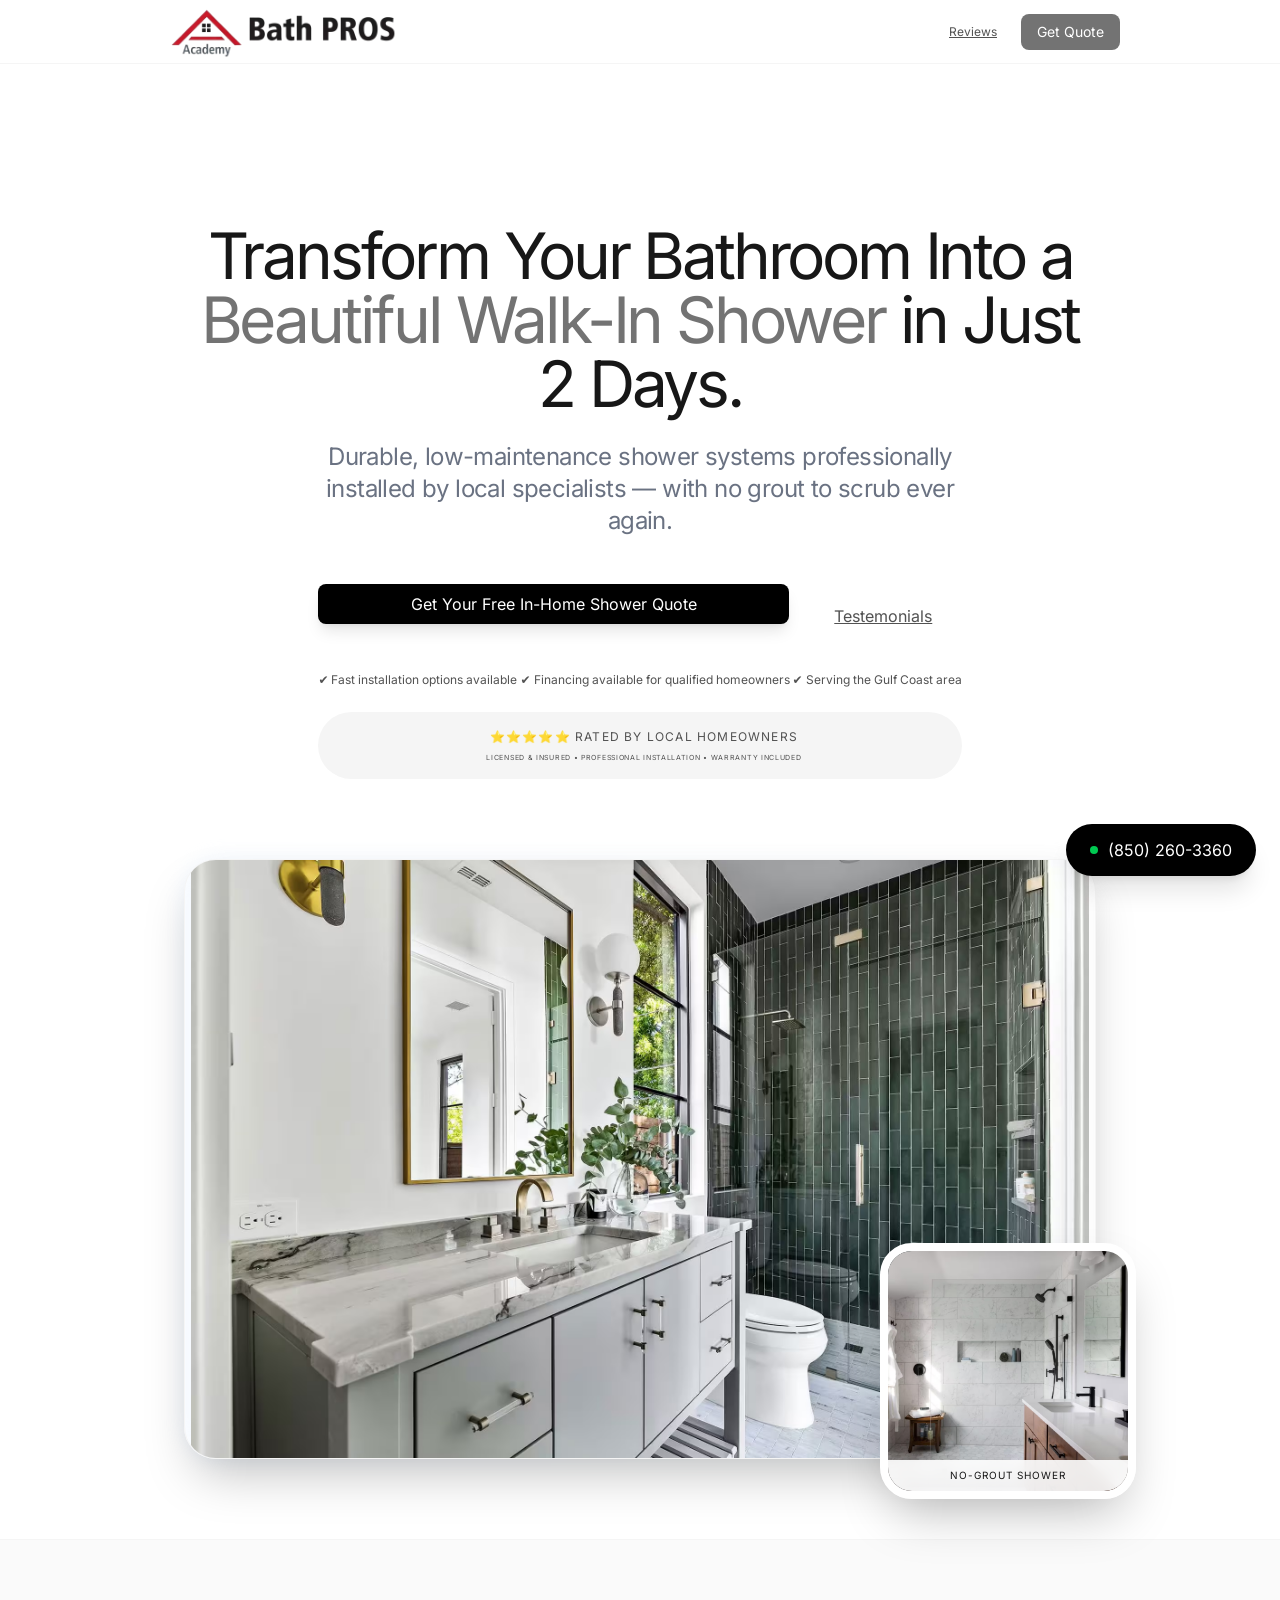
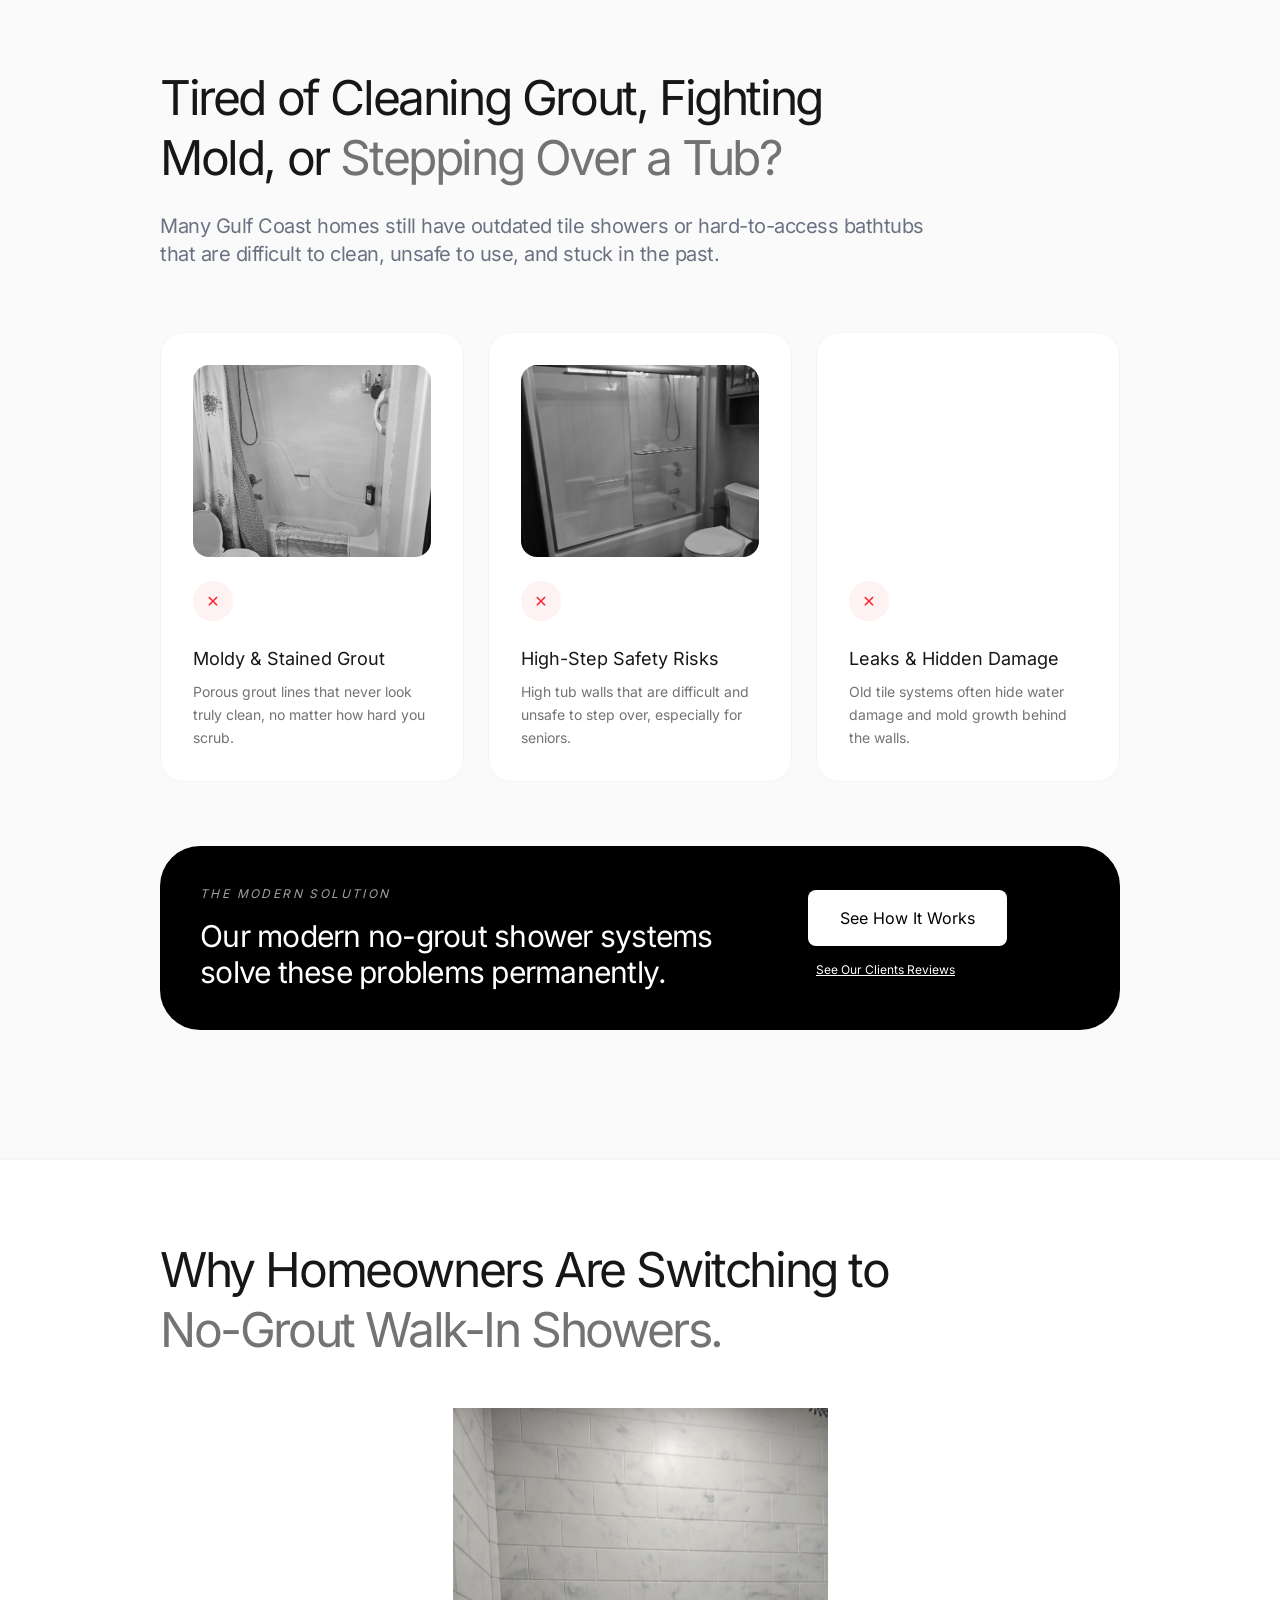
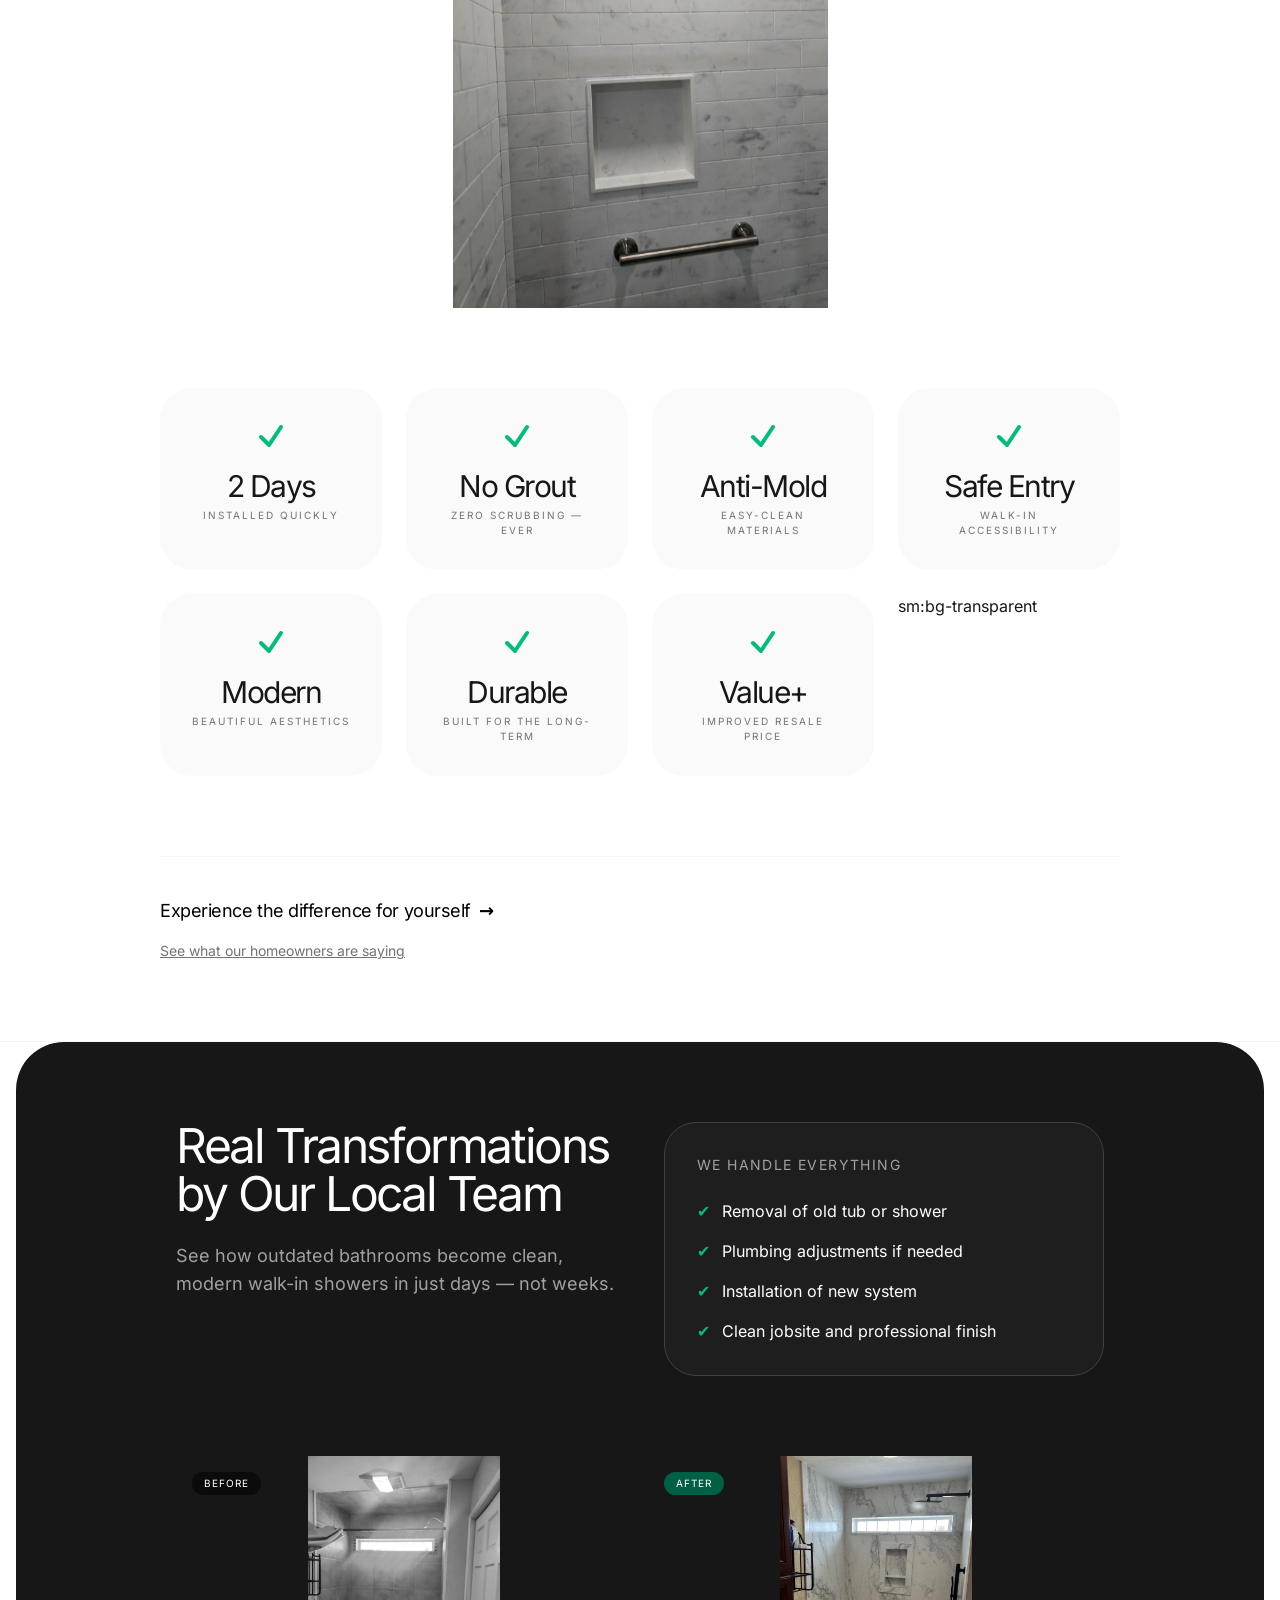
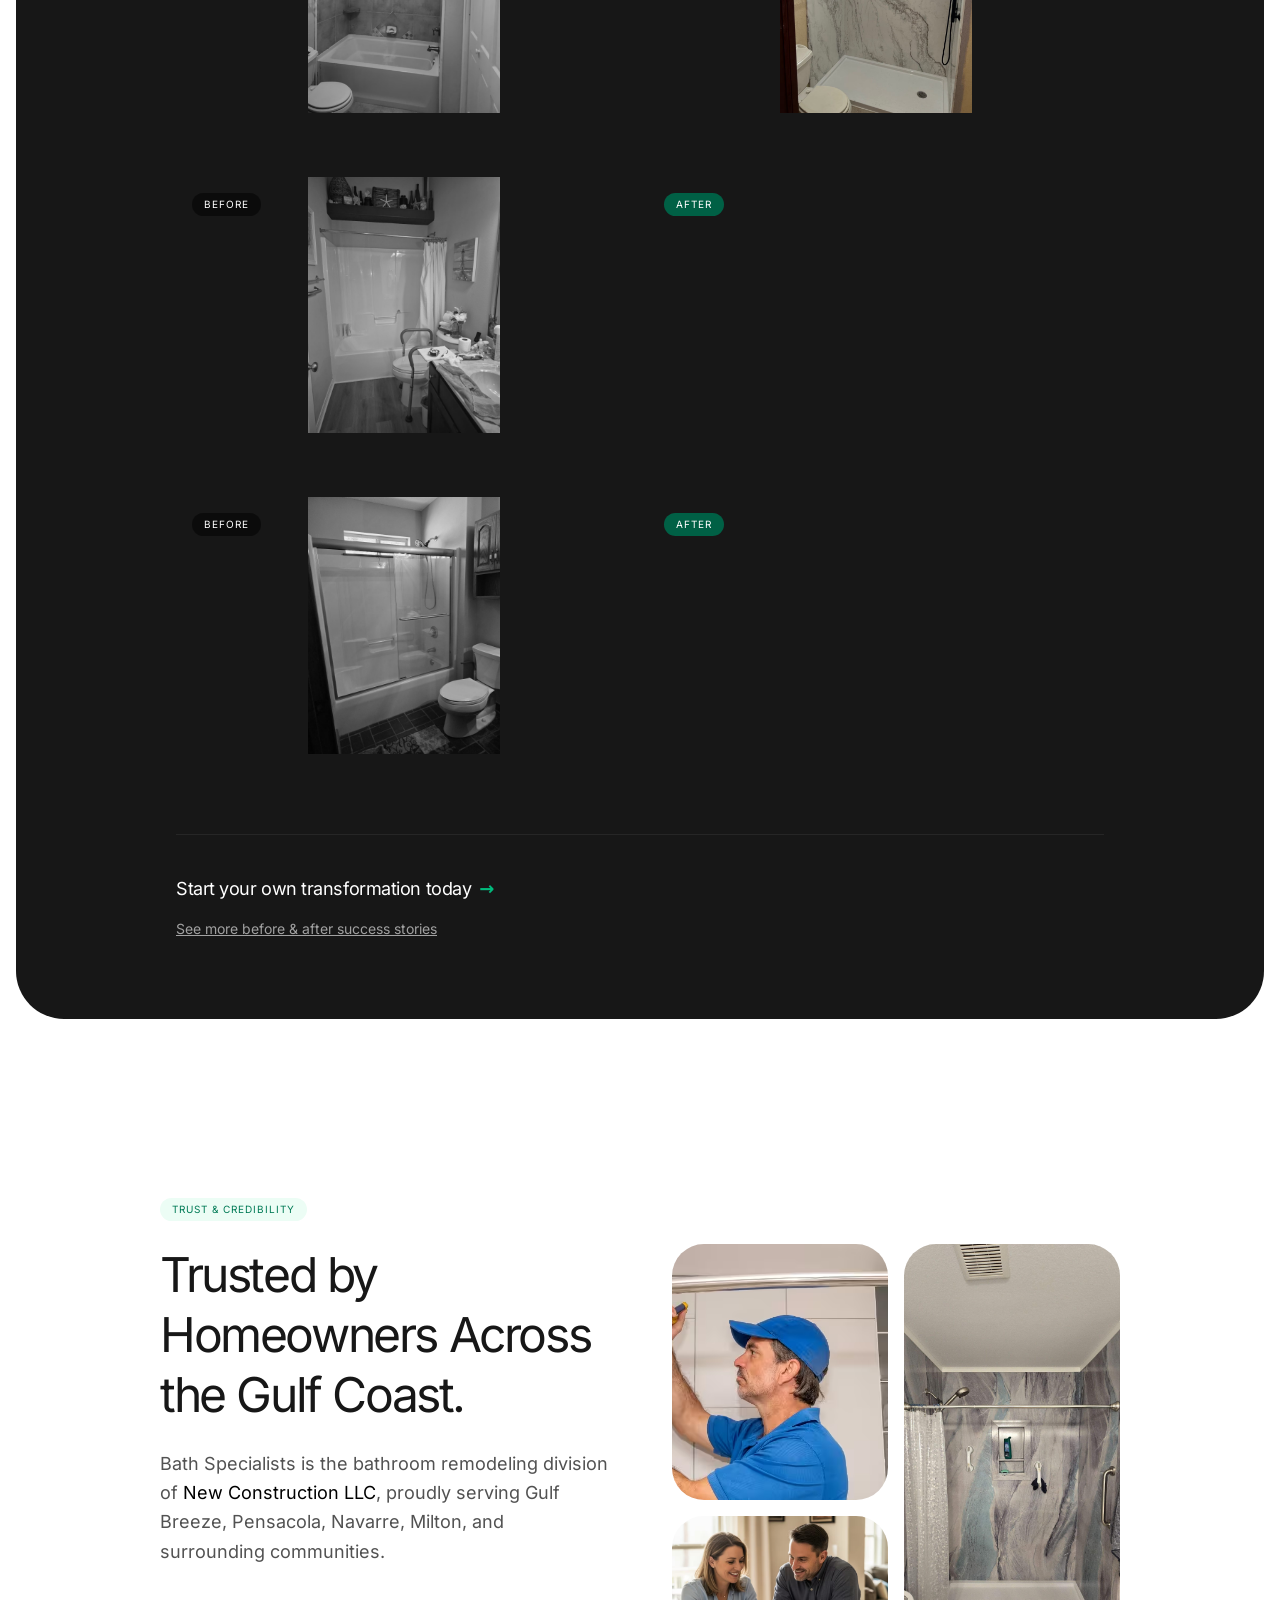
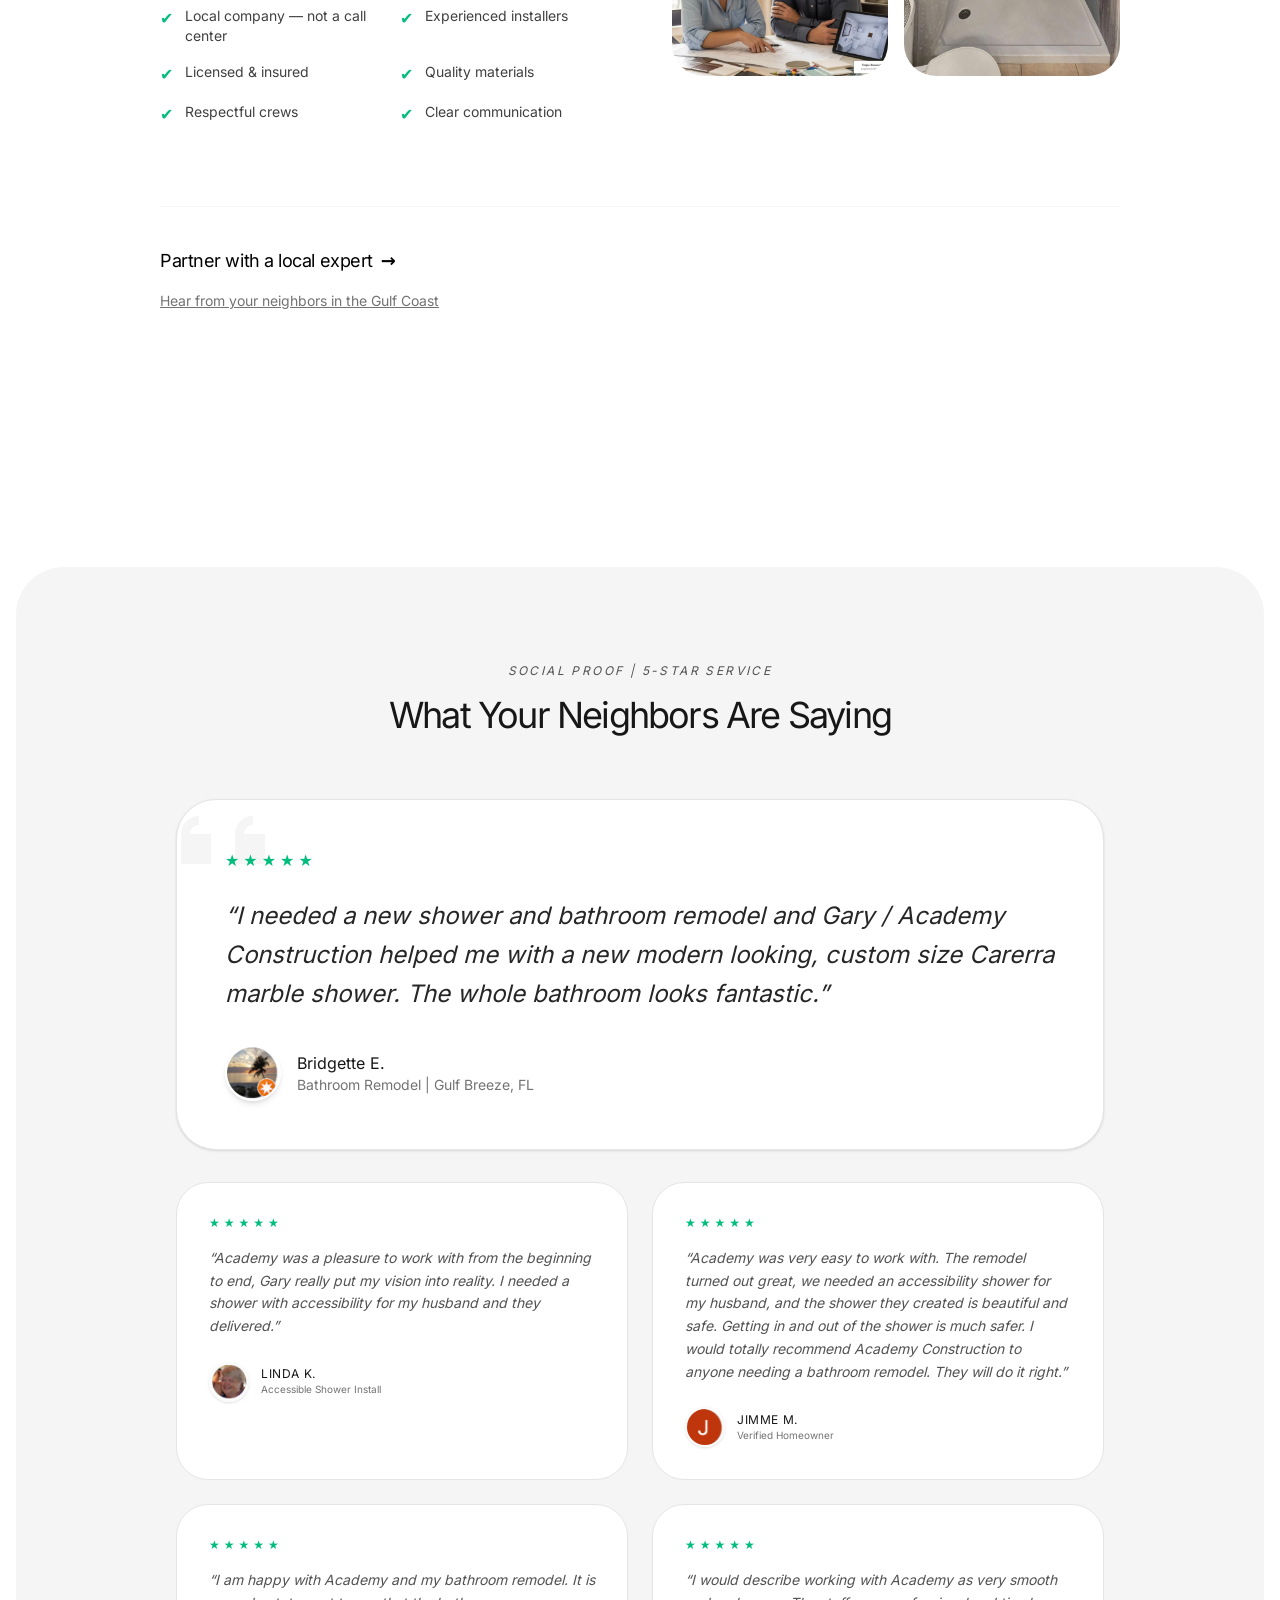
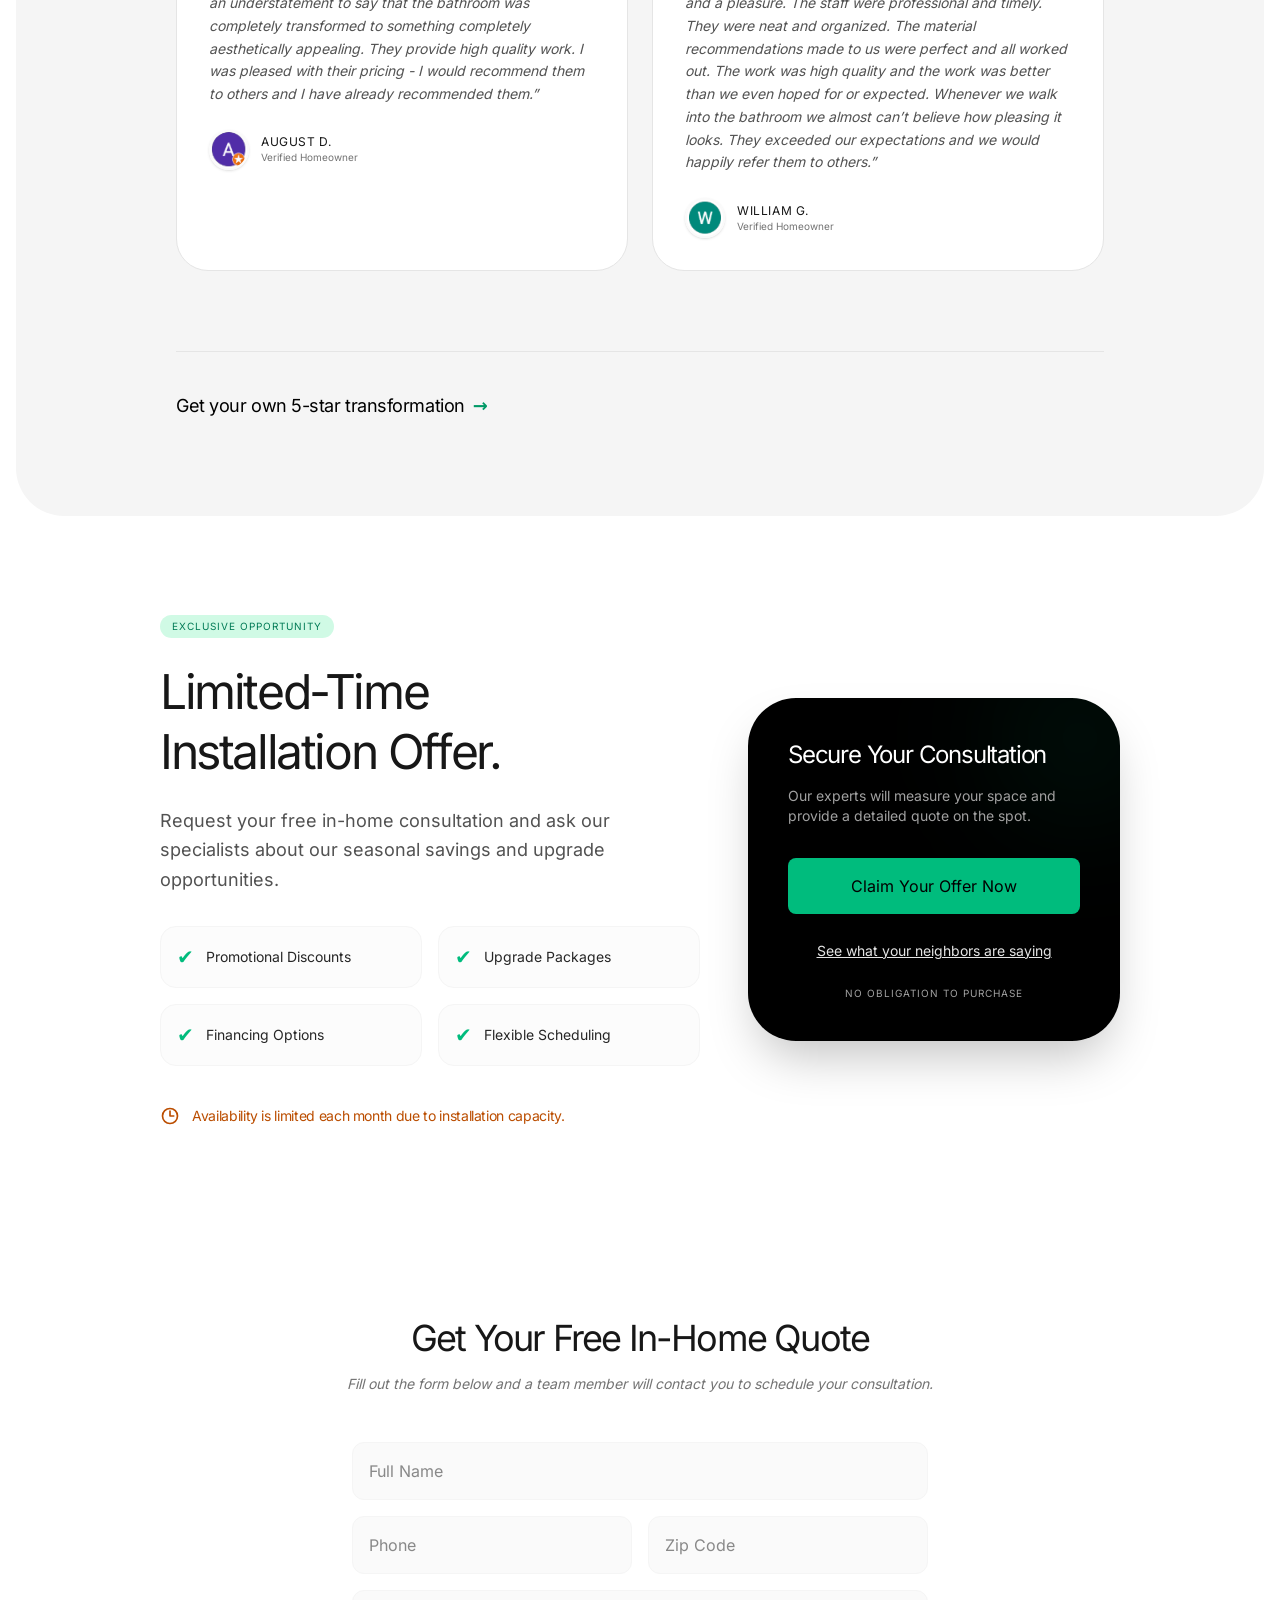
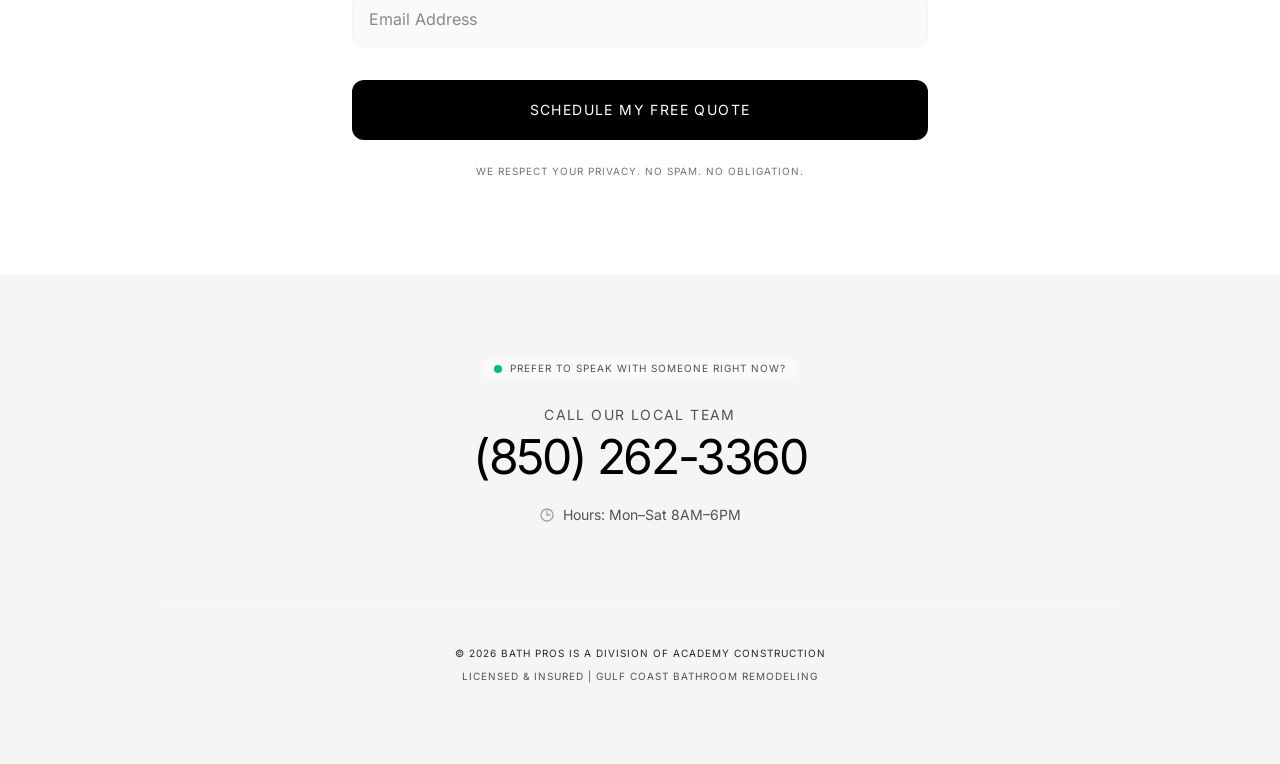
==== commit 85712d41: "added tweaks" ====
--- a/index.html
+++ b/index.html
@@ -3,9 +3,9 @@
 <head >
     <meta charset="UTF-8">
     <meta name="viewport" content="width=device-width, initial-scale=1.0">
-    <title>Bath Specialists | Beautiful Walk-In Showers in 2 Days</title>
+    <title>Bath Pros| Beautiful Walk-In Showers in 2 Days</title>
     <meta name="description" content="Affordable walk-in shower conversions in 2 days. Serving Pensacola, Gulf Breeze, and Milton. No-grout, easy-clean systems with professional installation.">
-    <meta property="og:title" content="Bath Specialists | Gulf Coast Shower Remodeling">
+    <meta property="og:title" content="Bath Pros | Gulf Coast Shower Remodeling">
     <meta property="og:description" content="Get a beautiful, low-maintenance walk-in shower in just 2 days. Serving Pensacola & Gulf Breeze.">
     <meta property="og:image" content="/images/image3.avif">
     <meta property="og:type" content="website">
@@ -71,9 +71,9 @@
     </div>
 </nav>
     
-    <a href="tel:8502223333" class="fixed md:text-base text-sm md:bottom-6 md:right-6 right-4 bottom-4 z-50 flex items-center gap-2.5 bg-black text-white px-6 py-3.5 rounded-full font-medium shadow-xl active:scale-95 transition-all">
+    <a href="tel:8502603360" class="fixed md:text-base text-sm md:bottom-6 md:right-6 right-4 bottom-4 z-50 flex items-center gap-2.5 bg-black text-white px-6 py-3.5 rounded-full font-medium shadow-xl active:scale-95 transition-all">
         <span class="w-2 h-2 bg-green-500 rounded-full animate-pulse"></span>
-        (850) 222-3333
+        (850) 260-3360
     </a>
 
     <main class="mt-8 lg:mt-40 mb-20  px-6">
@@ -117,12 +117,12 @@
             <div class="hidden lg:block absolute -bottom-10 -right-10 w-64 h-64 border-8 border-white rounded-[2rem] shadow-2xl overflow-hidden">
                 <img loading="lazy"
                     src="/images/image2.avif" 
-                    alt="Close up of no-grout finish" 
+                    alt="Close up of no-grout Shower" 
                     width="1999" height="1378"
                     class="object-cover w-full h-full"
                 >
                 <div class="absolute bottom-0 bg-white/90 backdrop-blur-sm w-full py-2 text-center">
-                    <p class="text-[10px] font-bold uppercase tracking-widest">No-Grout Finish</p>
+                    <p class="text-[10px] font-bold uppercase tracking-widest">No-Grout Shower</p>
                 </div>
             </div>
         </div>
@@ -204,19 +204,25 @@
         <div class="relative group mb-20">
             <div id="showerSlider" class="flex overflow-x-auto snap-x snap-mandatory scroll-smooth hide-scrollbar gap-4 rounded-[2rem]">
                 <div class="snap-center shrink-0 w-full h-[400px] md:h-[500px]">
-                    <img decoding="async" loading="lazy" width="1984" height="1322" src="/images/sandstone-after1.avif" class="w-full h-full object-contain rounded-[2rem]" alt="Shower View 1">
+                    <img decoding="async" loading="lazy" width="1984" height="1322" src="/images/sandstone-after4.avif" class="w-full h-full object-contain rounded-[2rem]" alt="Shower View 1">
                 </div>
                 <div class="snap-center shrink-0 w-full h-[400px] md:h-[500px]">
-                    <img decoding="async" loading="lazy" width="690" height="1038" src="/images/sandstone-after2.avif" class="w-full h-full object-contain rounded-[2rem]" alt="Shower View 2">
+                    <img decoding="async" loading="lazy" width="690" height="1038" src="/images/sandstone-after5.avif" class="w-full h-full object-contain rounded-[2rem]" alt="Shower View 2">
                 </div>
                 <div class="snap-center shrink-0 w-full h-[400px] md:h-[500px]">
                     <img decoding="async" loading="lazy" width="736" height="1104" src="/images/sandstone-after3.avif" class="w-full h-full object-contain rounded-[2rem]" alt="Shower View 3">
                 </div>
                 <div class="snap-center shrink-0 w-full h-[400px] md:h-[500px]">
-                    <img decoding="async" loading="lazy" width="736" height="1104" src="/images/sandstone-after4.avif" class="w-full h-full object-contain rounded-[2rem]" alt="Shower View 4">
+                    <img decoding="async" loading="lazy" width="736" height="1104" src="/images/sandstone-after2.avif" class="w-full h-full object-contain rounded-[2rem]" alt="Shower View 4">
                 </div>
                 <div class="snap-center shrink-0 w-full h-[400px] md:h-[500px]">
-                    <img decoding="async" loading="lazy" width="736" height="1104" src="/images/sandstone-after5.avif" class="w-full h-full object-contain rounded-[2rem]" alt="Shower View 5">
+                    <img decoding="async" loading="lazy" width="736" height="1104" src="/images/sandstone-after1.avif" class="w-full h-full object-contain rounded-[2rem]" alt="Shower View 5">
+                </div>
+                  <div class="snap-center shrink-0 w-full h-[400px] md:h-[500px]">
+                    <img decoding="async" loading="lazy" width="736" height="1104" src="/images/kathy-after-option1.avif" class="w-full h-full object-contain rounded-[2rem]" alt="Shower View 5">
+                </div>
+                  <div class="snap-center shrink-0 w-full h-[400px] md:h-[500px]">
+                    <img decoding="async" loading="lazy" width="736" height="1104" src="/images/image1.avif" class="w-full h-full object-contain rounded-[2rem]" alt="Shower View 5">
                 </div>
             </div>
 
@@ -545,7 +551,43 @@
                     </div>
                 </div>
             </div>
-        </div>
+
+
+            <div class="p-8 rounded-[2rem] border border-neutral-200 hover:border-emerald-200 hover:shadow-md transition-all bg-white group">
+                <div class="flex gap-1 mb-4 text-emerald-500 text-xs">
+                    <span>★</span><span>★</span><span>★</span><span>★</span><span>★</span>
+                </div>
+                <p class="text-sm leading-relaxed text-neutral-600 mb-6 italic">
+                    “I am happy with Academy and my bathroom remodel. It is an understatement to say that the bathroom was completely transformed to something completely aesthetically appealing. They provide high quality work. I was pleased with their pricing - I would recommend them to others and I have already recommended them.”
+                </p>
+                <div class="flex items-center gap-3">
+                    <img src="/images/au.png" alt="August D." class="w-10 h-10 rounded-full object-cover border-2 border-neutral-50 shadow-sm">
+                    <div>
+                        <p class="text-xs font-bold uppercase tracking-wider text-neutral-900">August D.</p>
+                        <p class="text-[10px] text-neutral-500">Verified Homeowner</p>
+                    </div>
+                </div>
+            </div>
+            <div class="p-8 rounded-[2rem] border border-neutral-200 hover:border-emerald-200 hover:shadow-md transition-all bg-white group">
+                <div class="flex gap-1 mb-4 text-emerald-500 text-xs">
+                    <span>★</span><span>★</span><span>★</span><span>★</span><span>★</span>
+                </div>
+                <p class="text-sm leading-relaxed text-neutral-600 mb-6 italic">
+                    “I would describe working with Academy as very smooth and a pleasure. The staff were professional and timely. They were neat and organized. The material recommendations made to us were perfect and all worked out. The work was high quality and the work was better than we even hoped for or expected. Whenever we walk into the bathroom we almost can’t believe how pleasing it looks. They exceeded our expectations and we would happily refer them to others.”
+                </p>
+                <div class="flex items-center gap-3">
+                    <img src="/images/wiliam.png" alt="William G." class="w-10 h-10 rounded-full object-cover border-2 border-neutral-50 shadow-sm">
+                    <div>
+                        <p class="text-xs font-bold uppercase tracking-wider text-neutral-900">William G.</p>
+                        <p class="text-[10px] text-neutral-500">Verified Homeowner</p>
+                    </div>
+                </div>
+            </div>
+            
+        </div>
+
+
+        
 
         <div class="mt-20 border-t border-neutral-200 pt-10">
              <a  href="#contact" class="group inline-flex items-center gap-2 font-bold text-lg tracking-tight text-black">
@@ -652,8 +694,8 @@
             
             <h3 class="text-sm font-bold text-neutral-600 uppercase tracking-widest mb-2">Call Our Local Team</h3>
             
-            <a href="tel:8502223333" class="text-4xl md:text-5xl font-bold tracking-tighter text-black hover:text-emerald-600 transition-colors duration-300">
-                (850) 222-3333
+            <a href="tel:8502603360" class="text-4xl md:text-5xl font-bold tracking-tighter text-black hover:text-emerald-600 transition-colors duration-300">
+                (850) 262-3360
             </a>
             
             <div class="mt-6 flex flex-col sm:flex-row items-center justify-center gap-4 text-sm text-neutral-600 font-medium">
@@ -667,8 +709,8 @@
         </div>
 
         <div class="text-center pt-10 border-t border-neutral-50 text-neutral-800 text-[10px] uppercase tracking-widest font-bold">
-            <p>© 2026 Bath Specialists | A Division of New Construction LLC</p>
-            <p class="mt-2 text-neutral-600">Licensed & Insured | Gulf Coast Premiere Remodeling</p>
+            <p>© 2026 Bath Pros IS A Division of Academy Construction</p>
+            <p class="mt-2 text-neutral-600">Licensed & Insured | Gulf Coast Bathroom Remodeling</p>
         </div>
     </div>
     </footer>
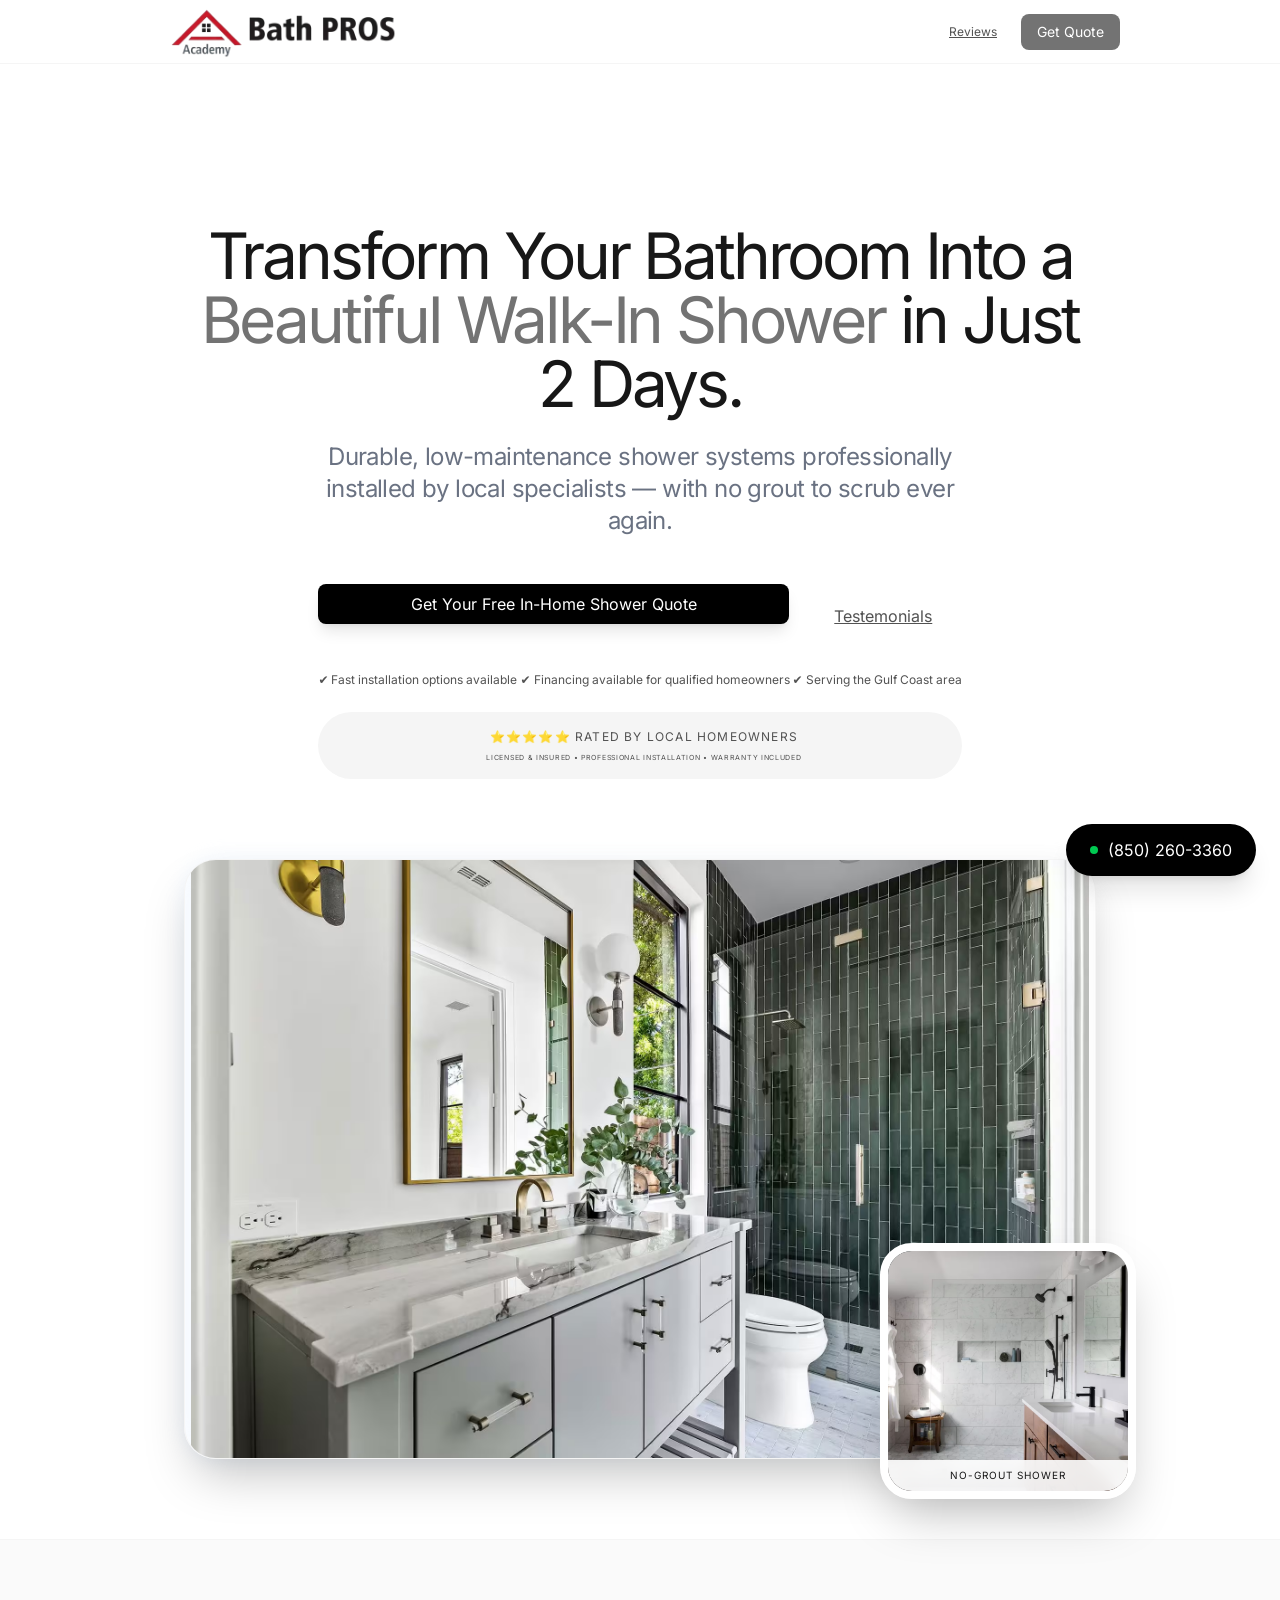
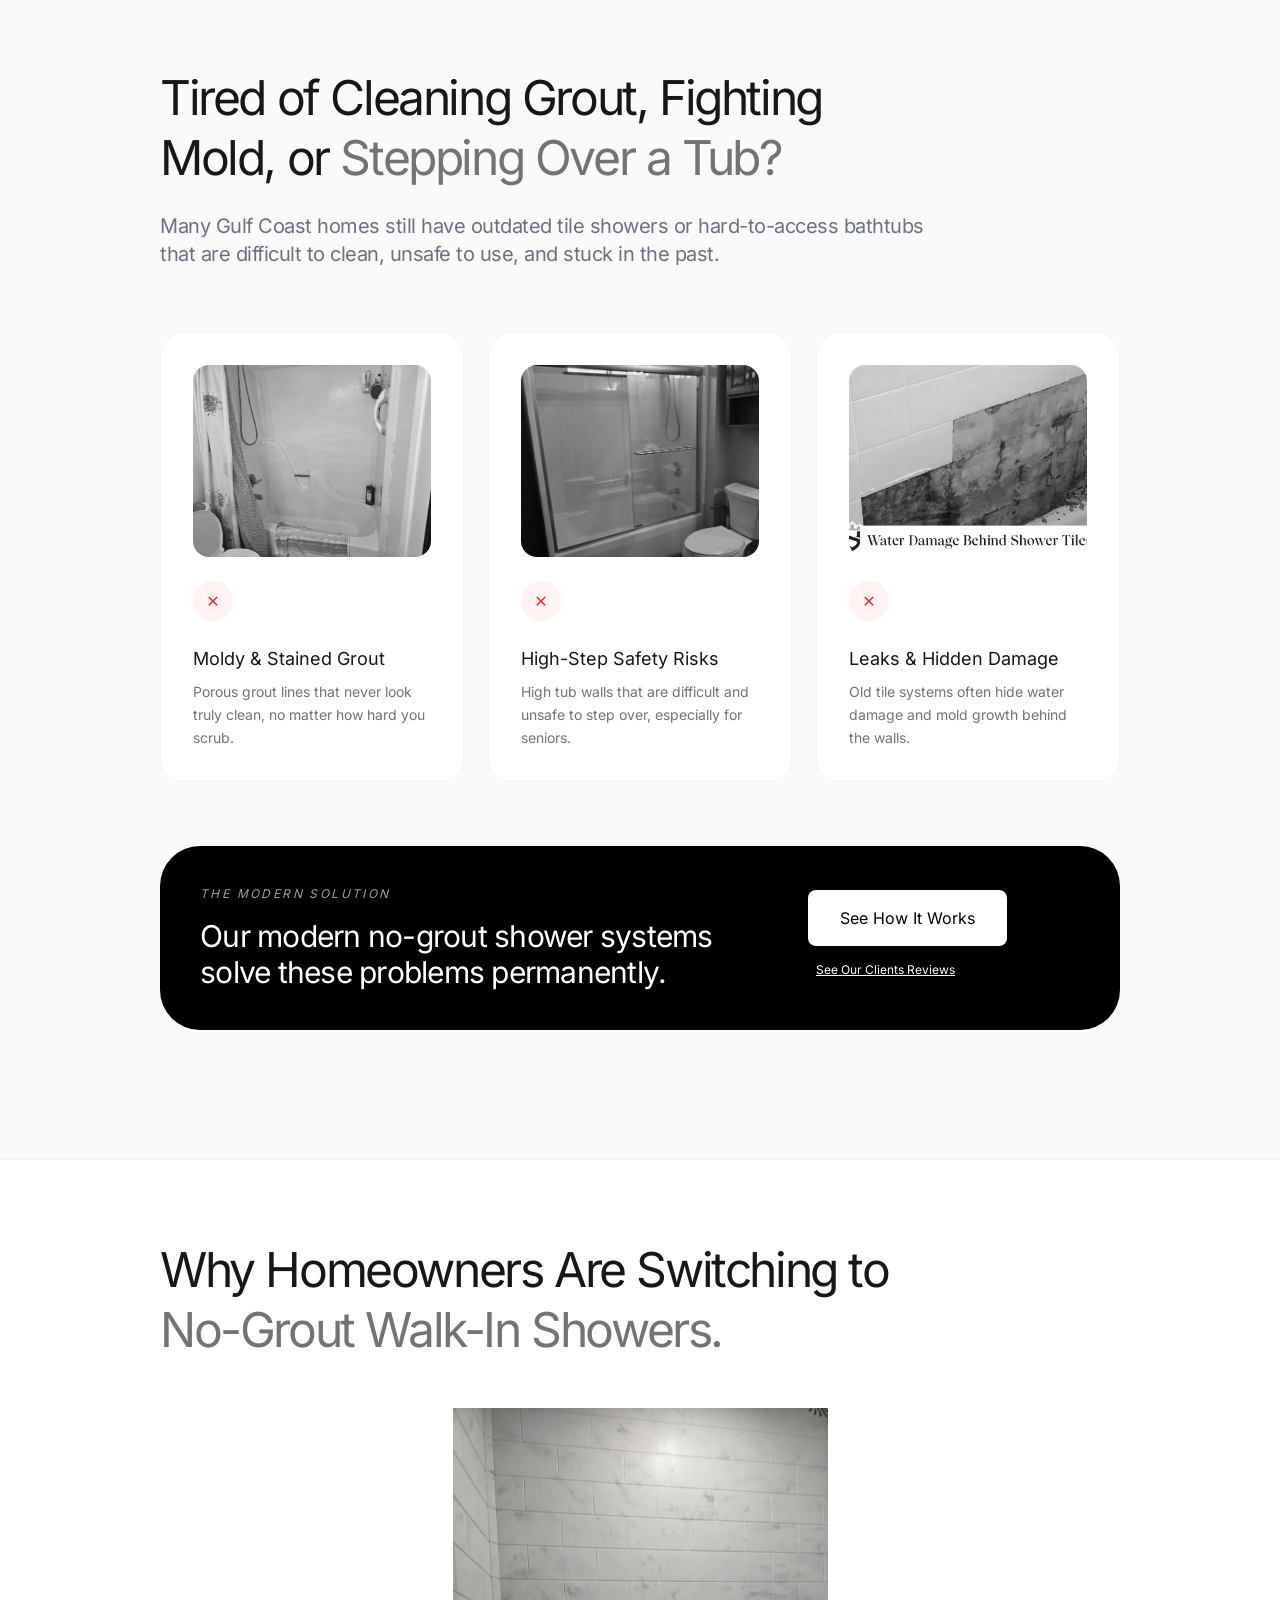
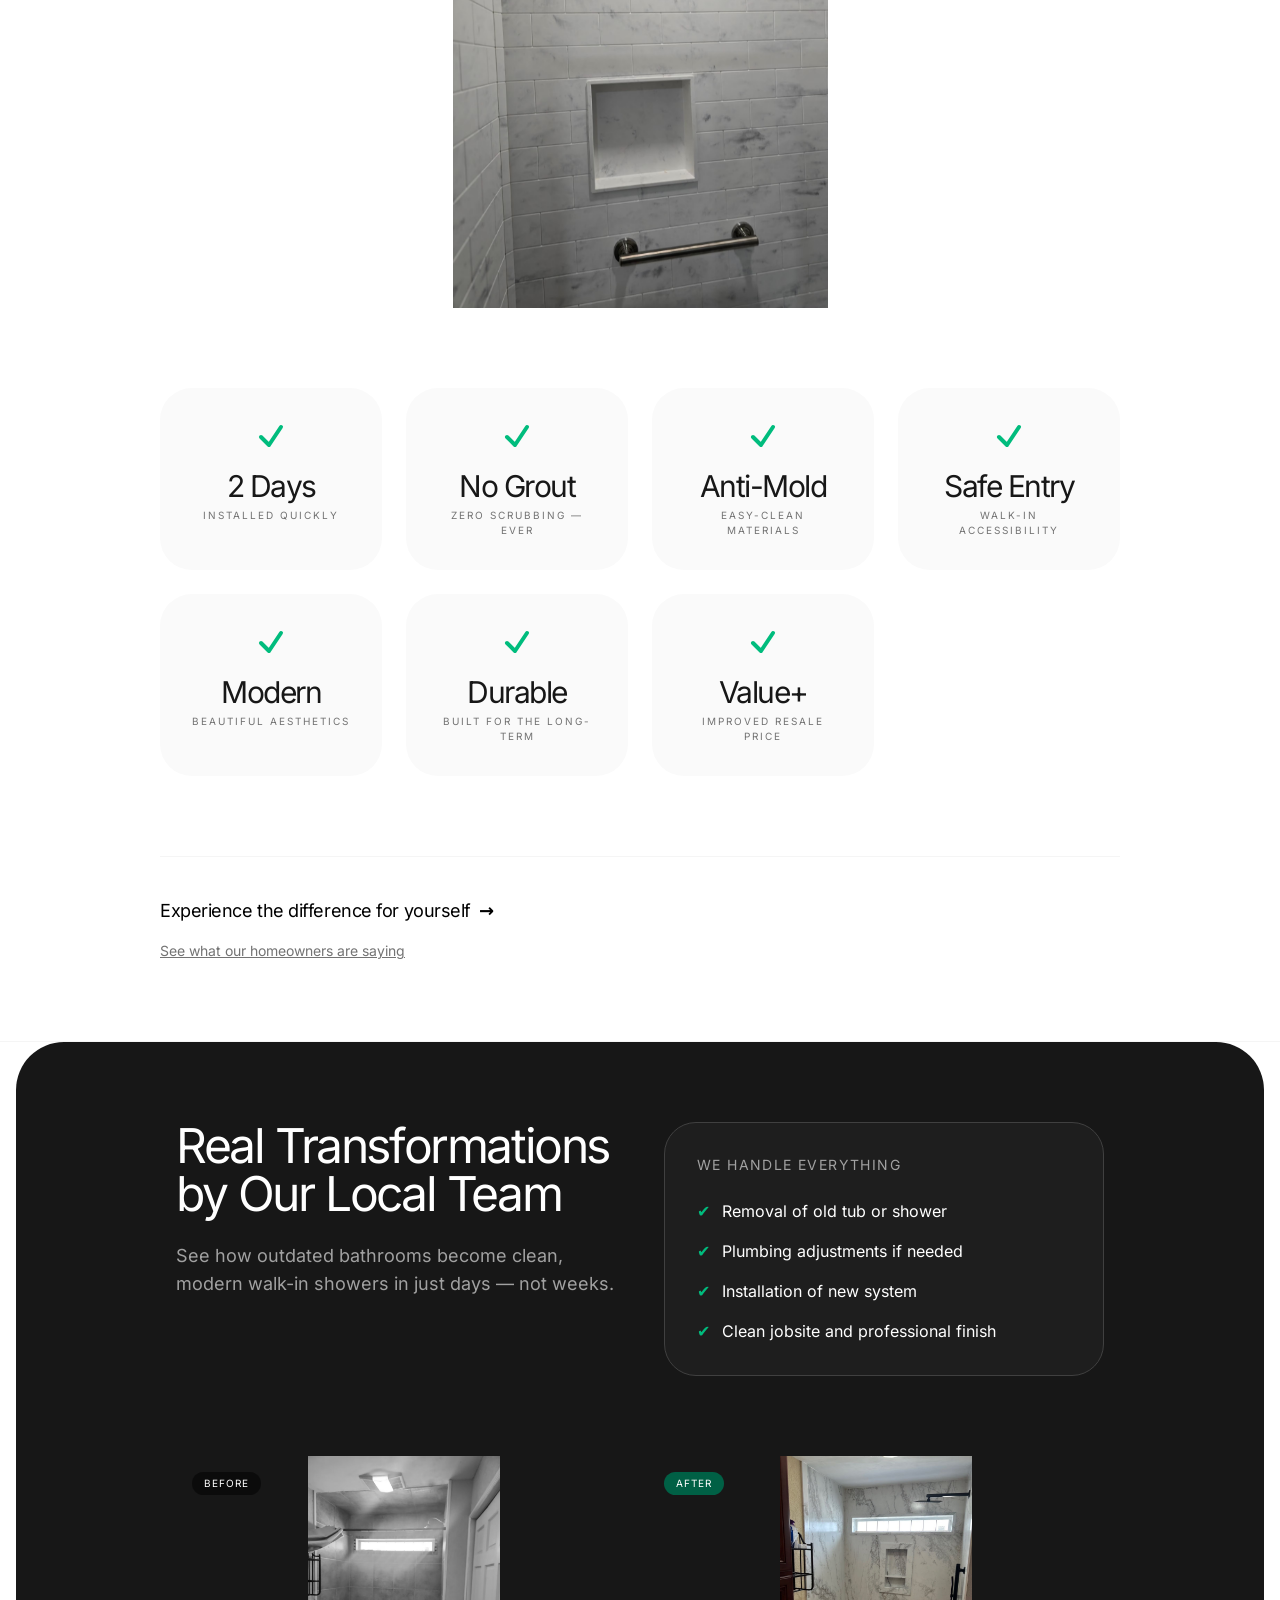
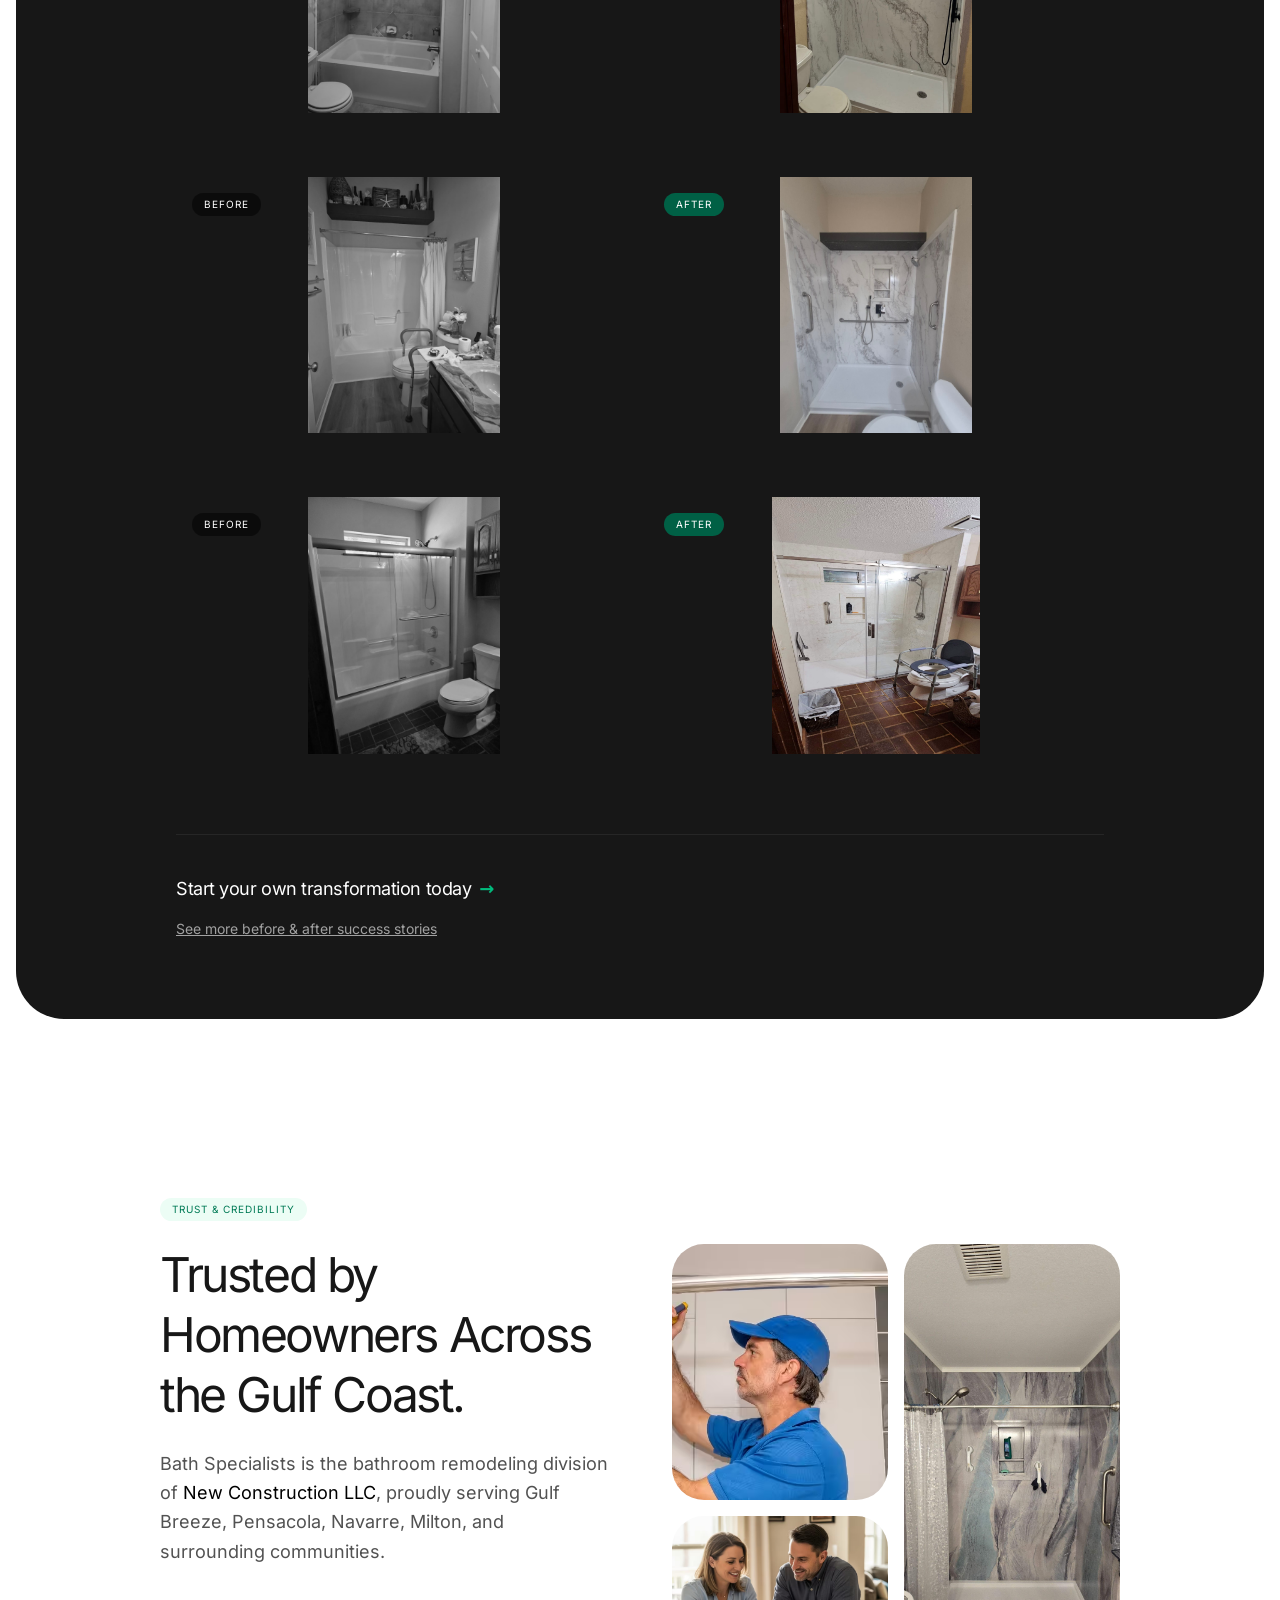
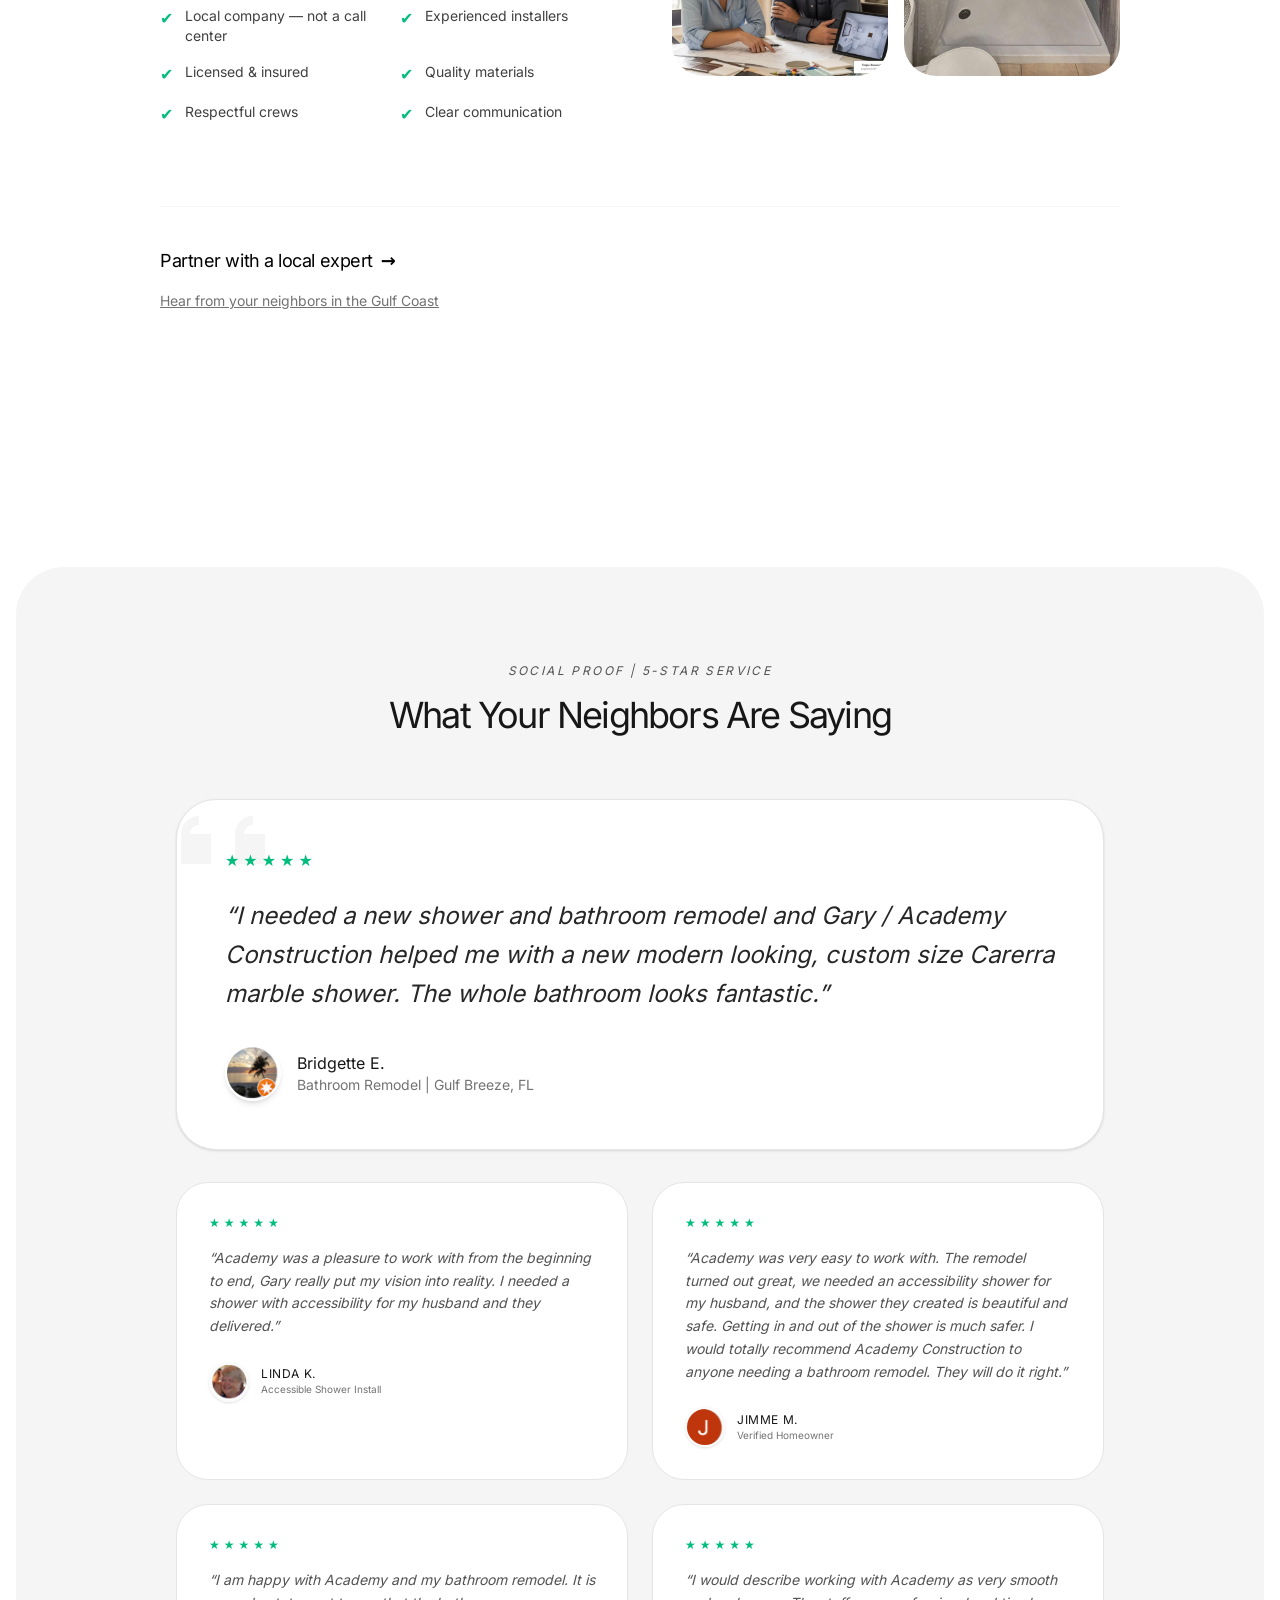
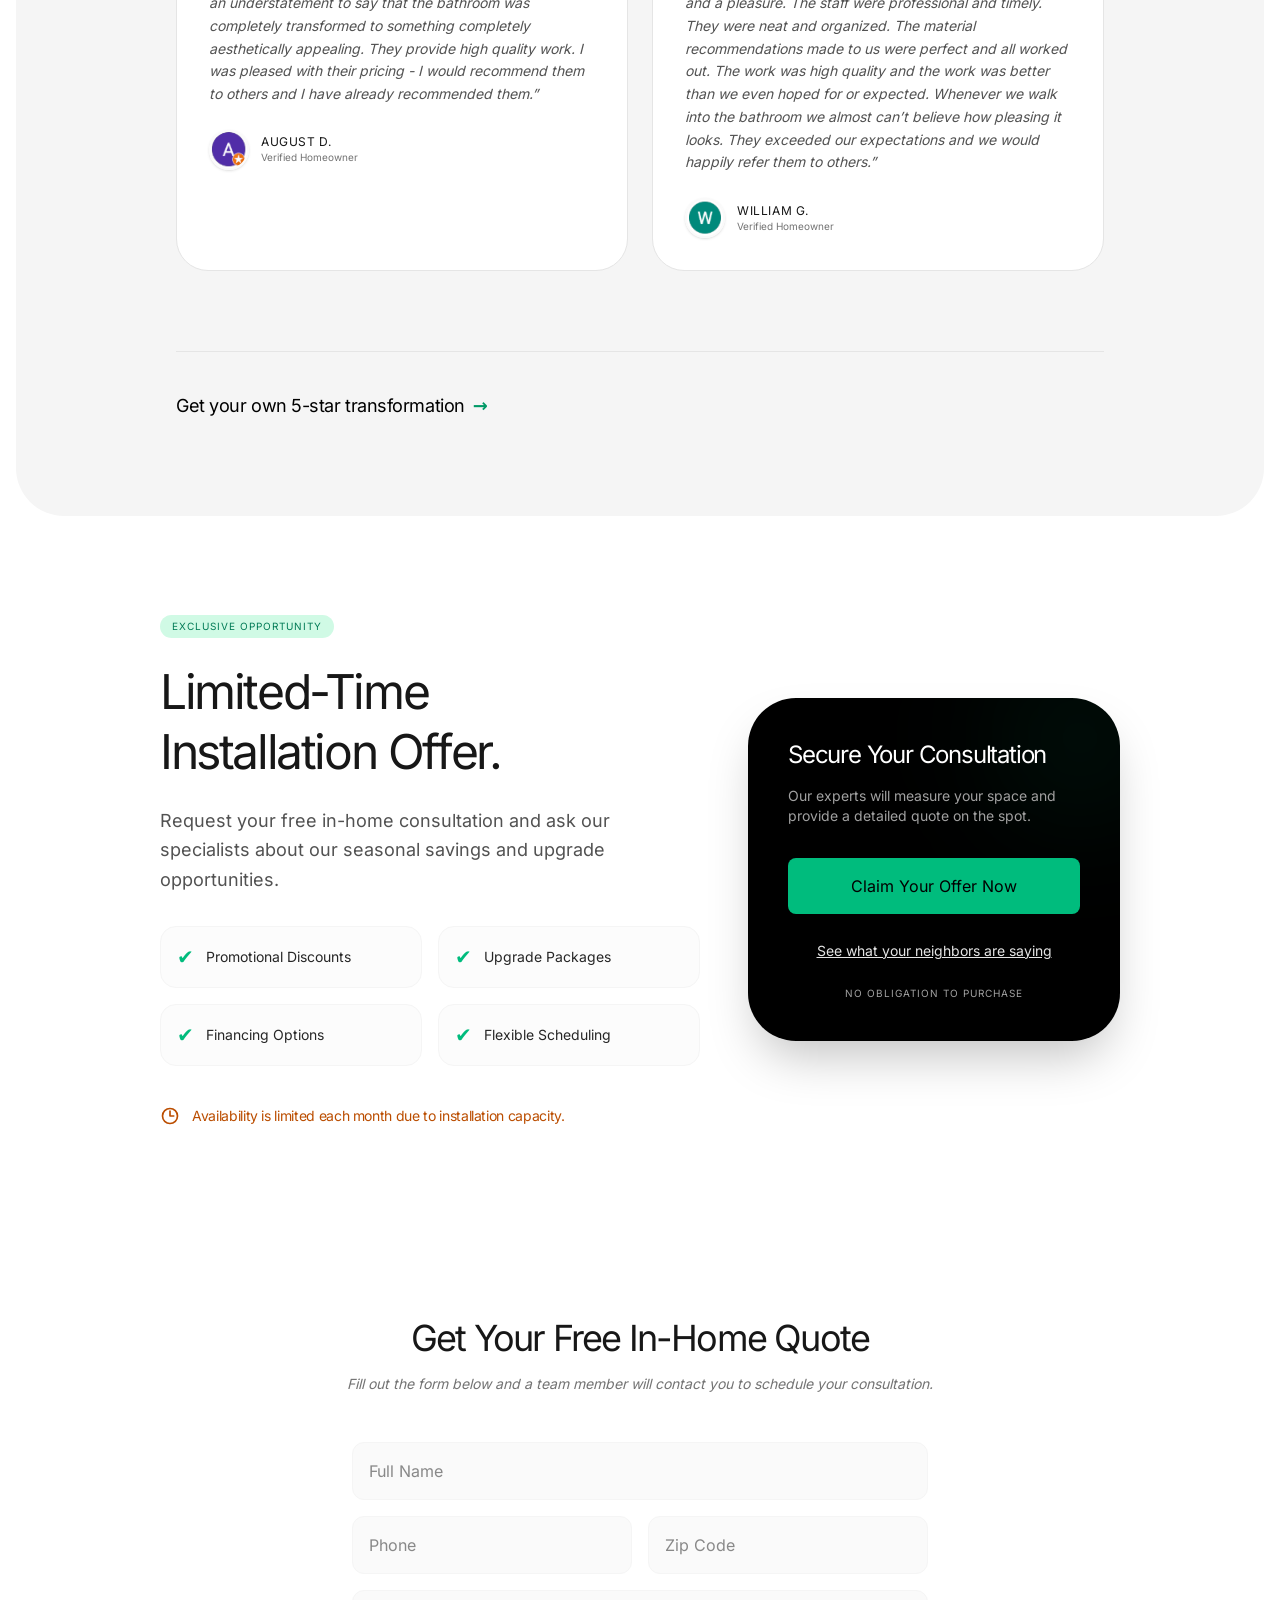
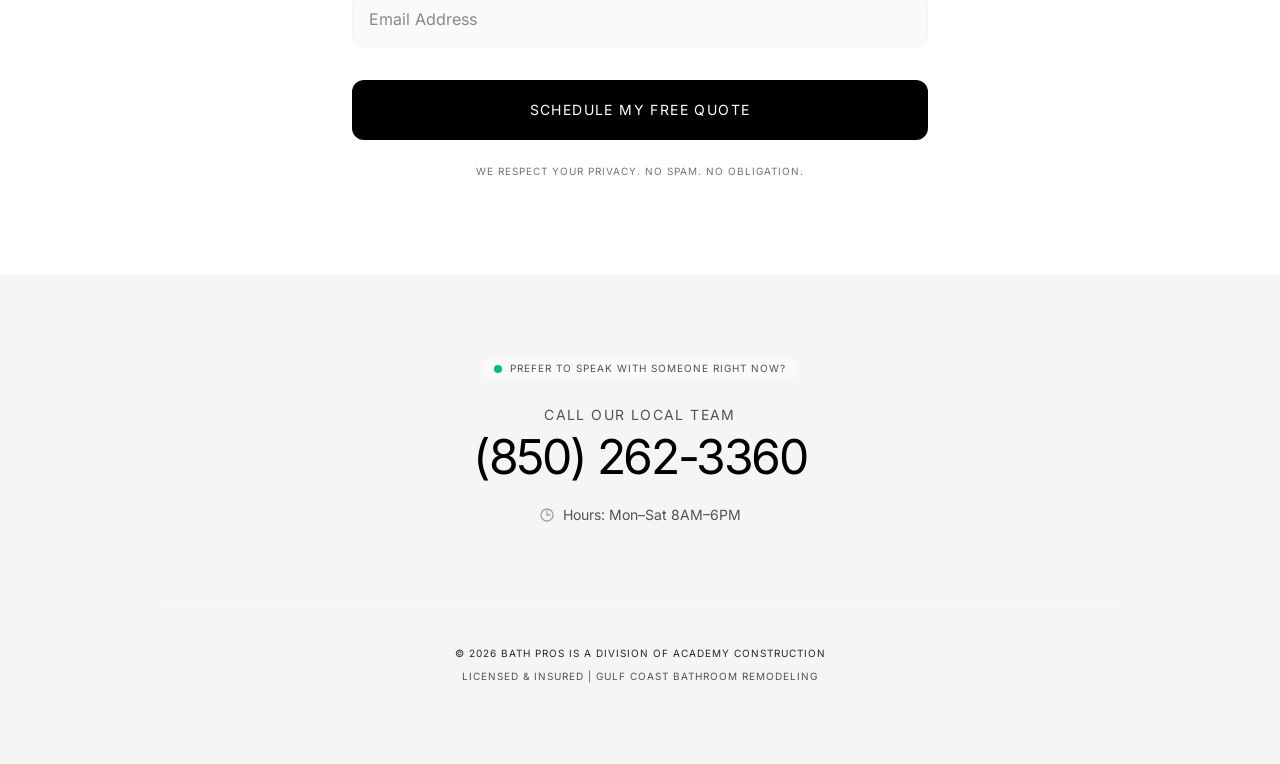
==== commit 9885121a: "added tweaks" ====
--- a/index.html
+++ b/index.html
@@ -309,7 +309,7 @@
                 </div>
                 <p class="text-3xl font-bold tracking-tighter">Value+</p>
                 <p class="text-[10px] uppercase tracking-[0.2em] text-neutral-500 font-bold mt-1">Improved resale price</p>
-            </div>sm:bg-transparent
+            </div>
         </div>
 
        <div class="mt-20 border-t border-neutral-100 pt-10 flex flex-col gap-4">
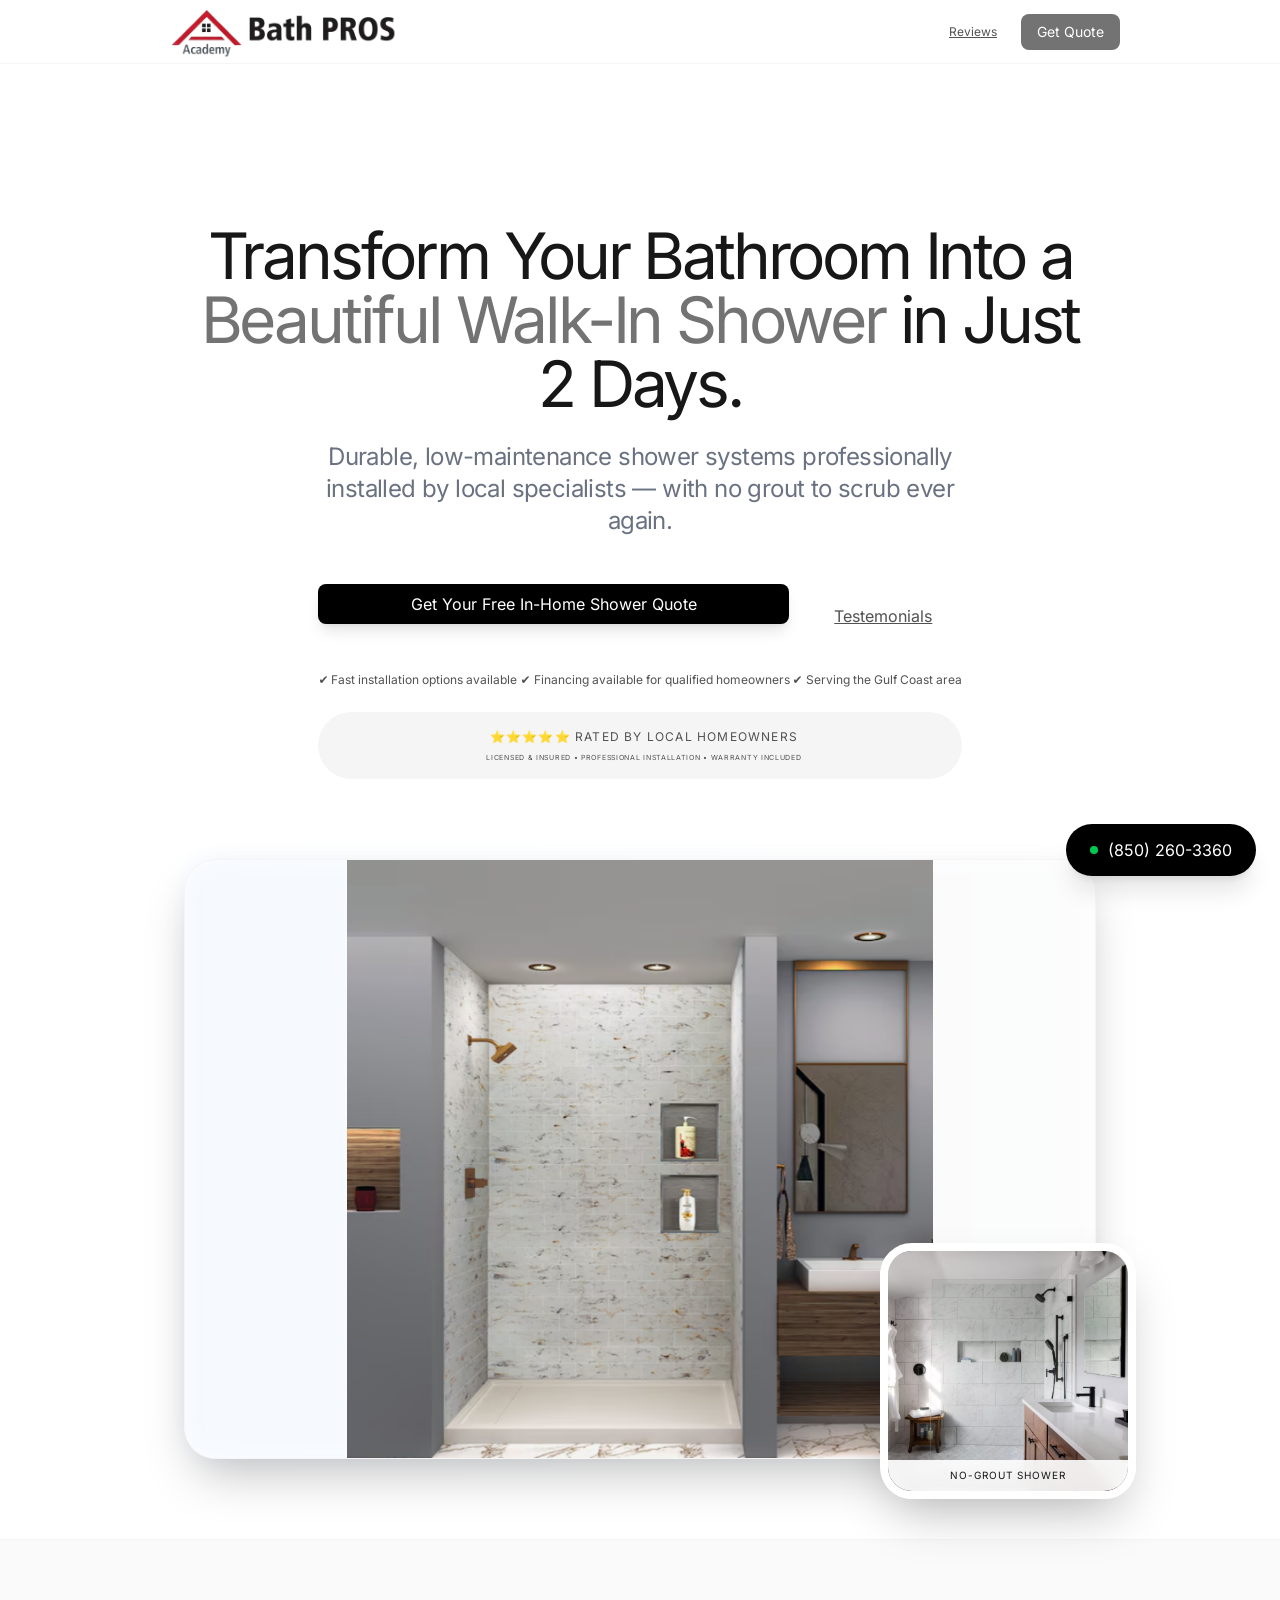
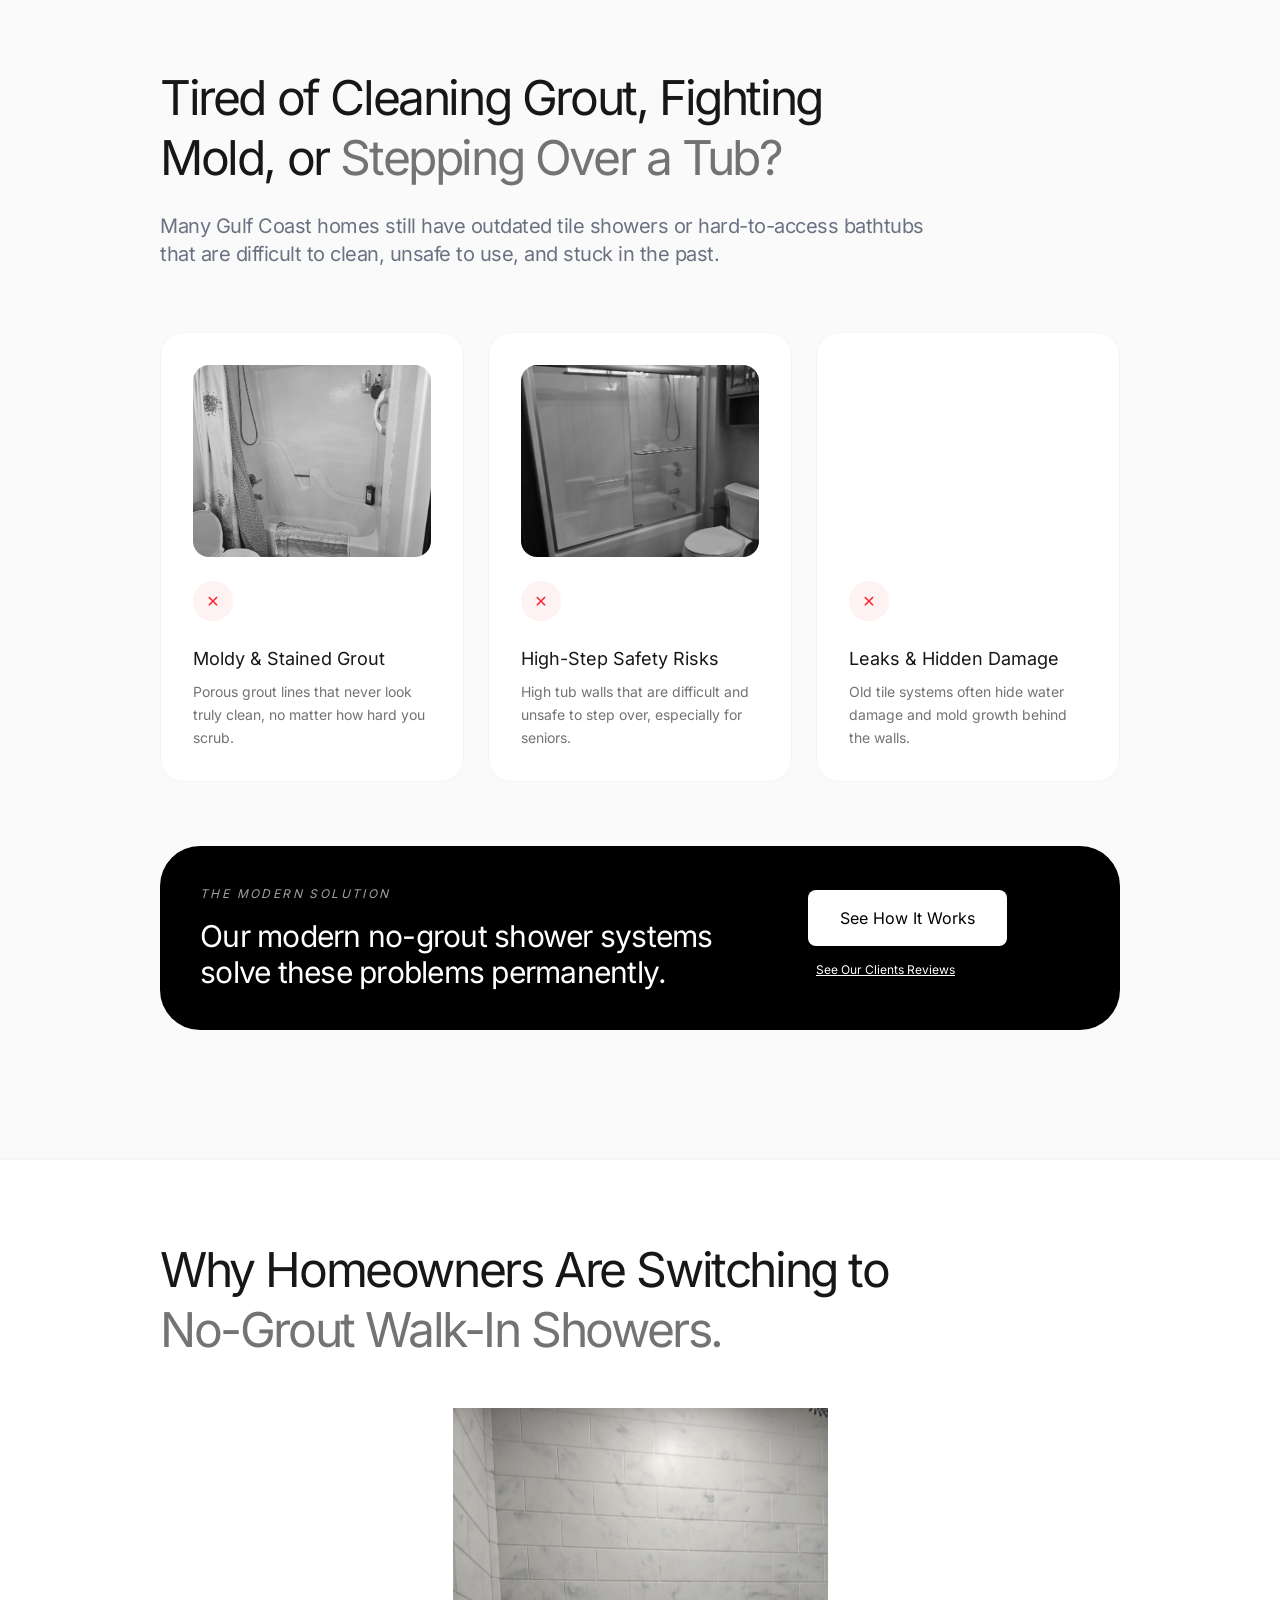
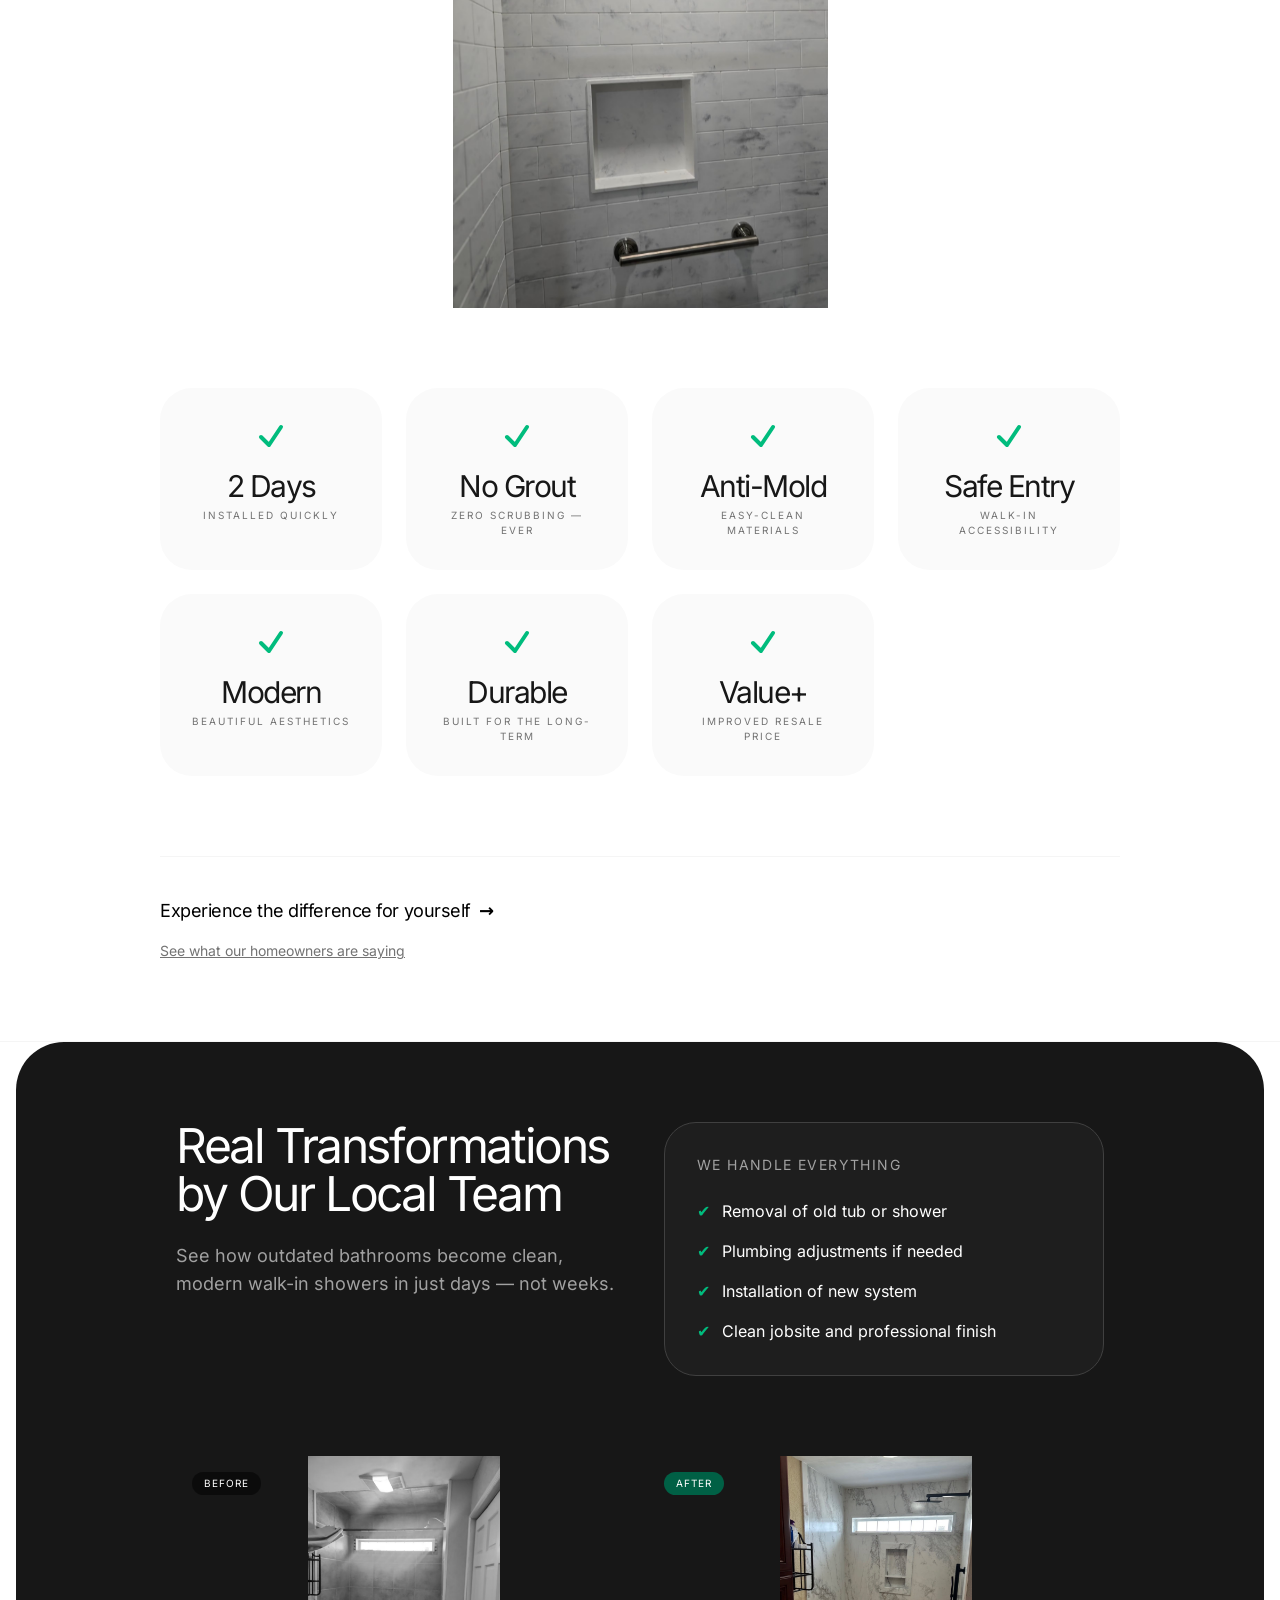
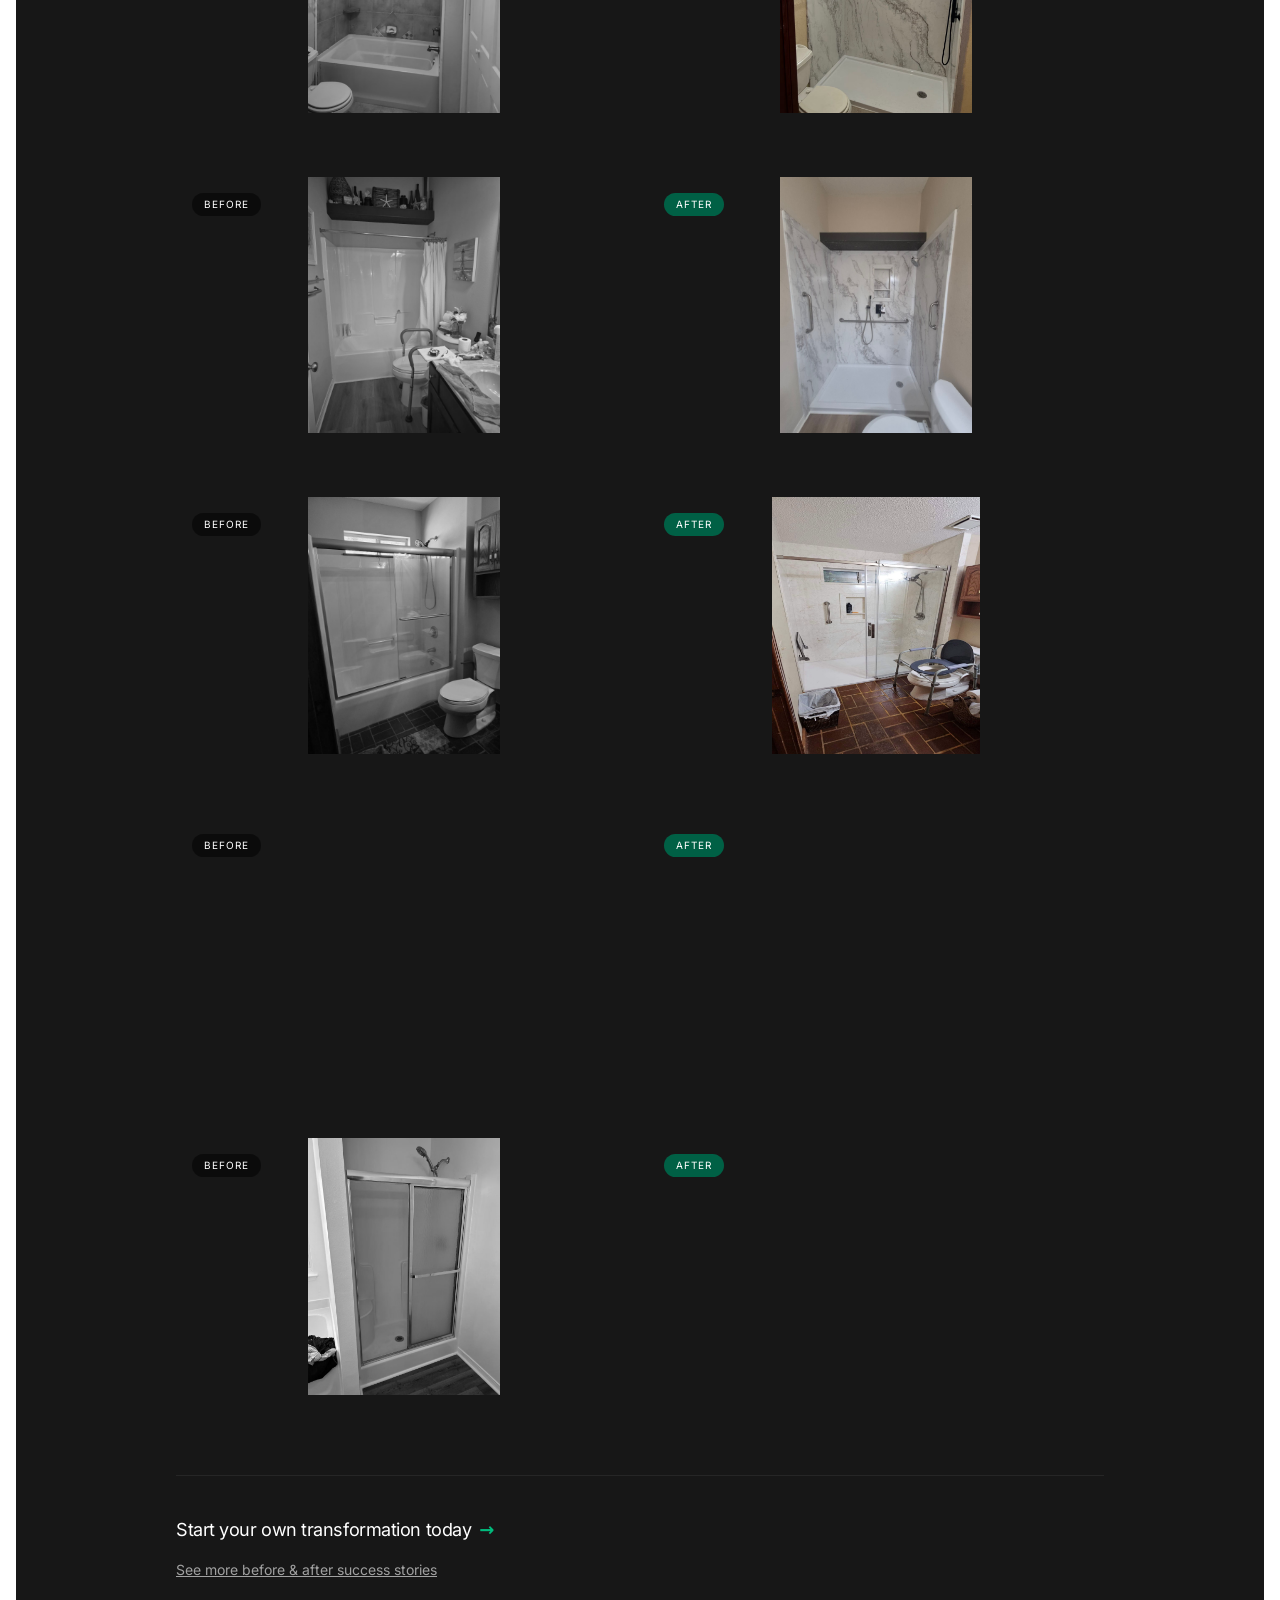
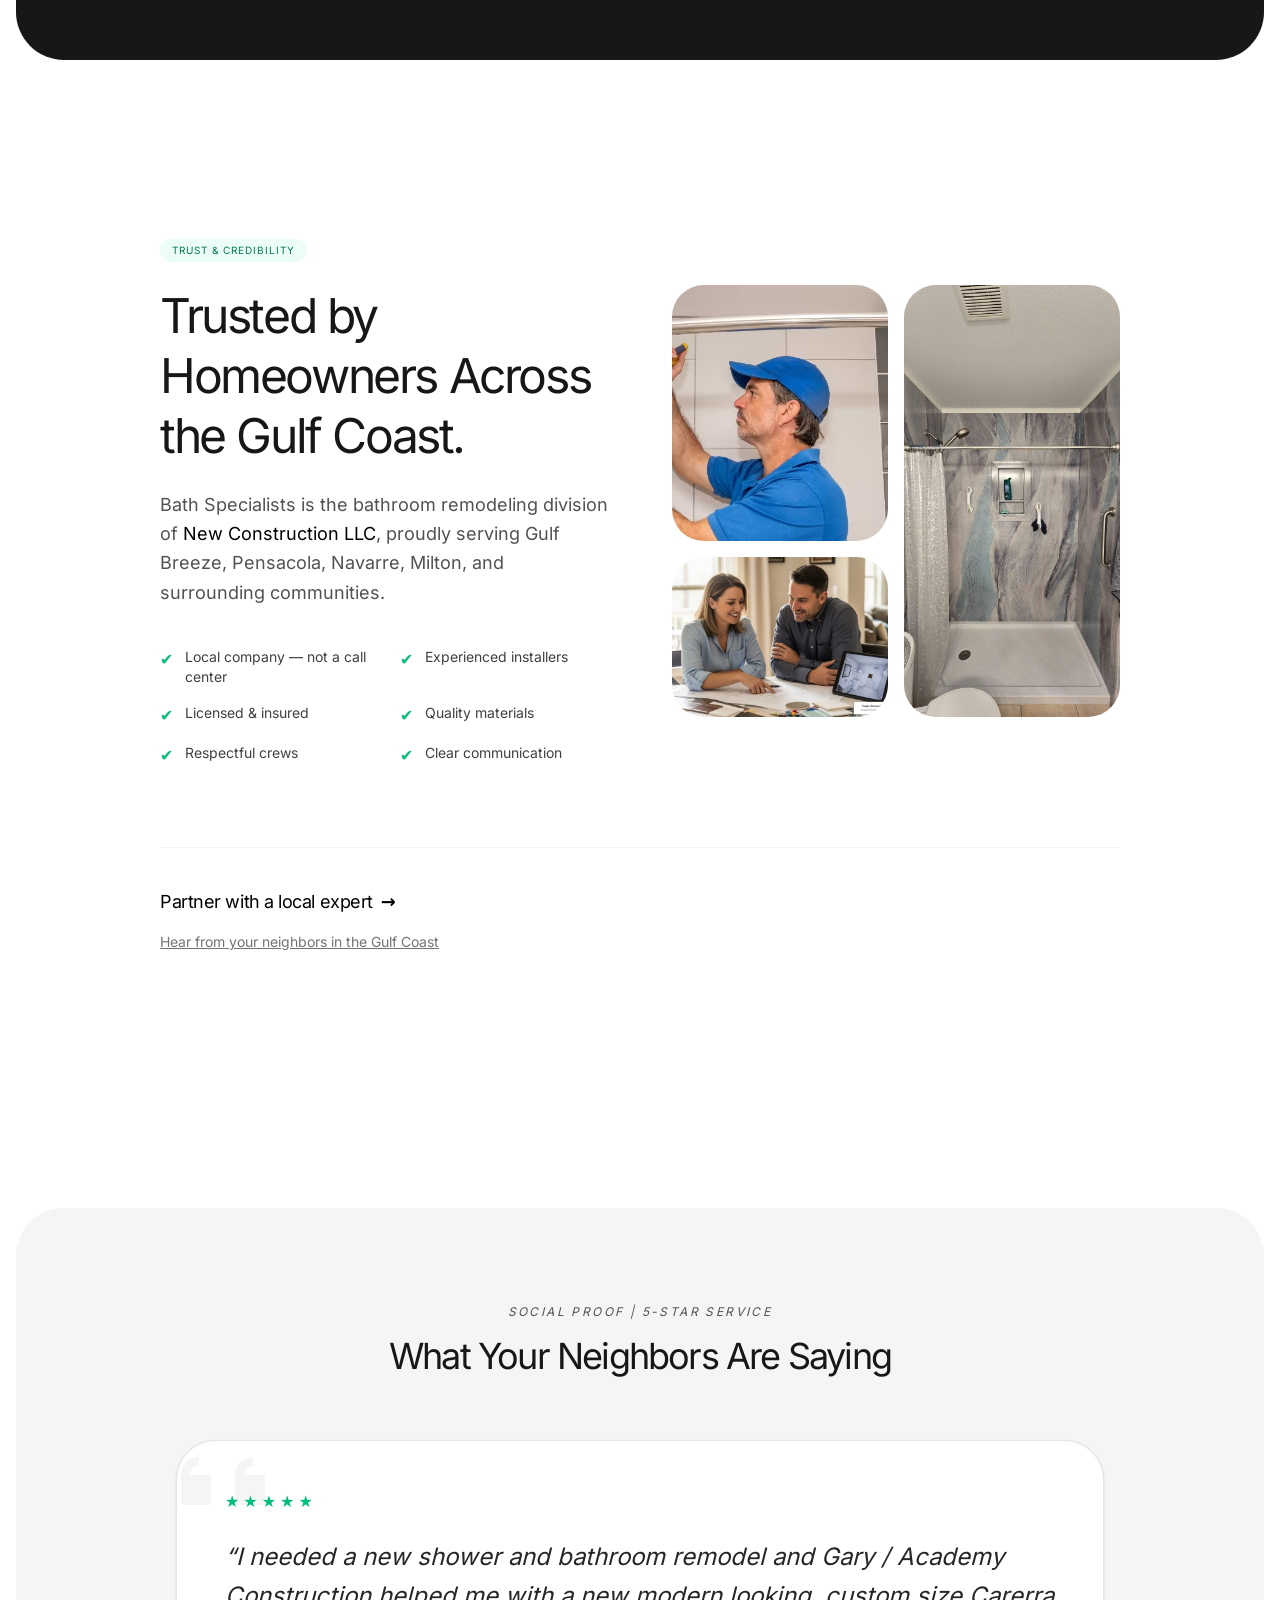
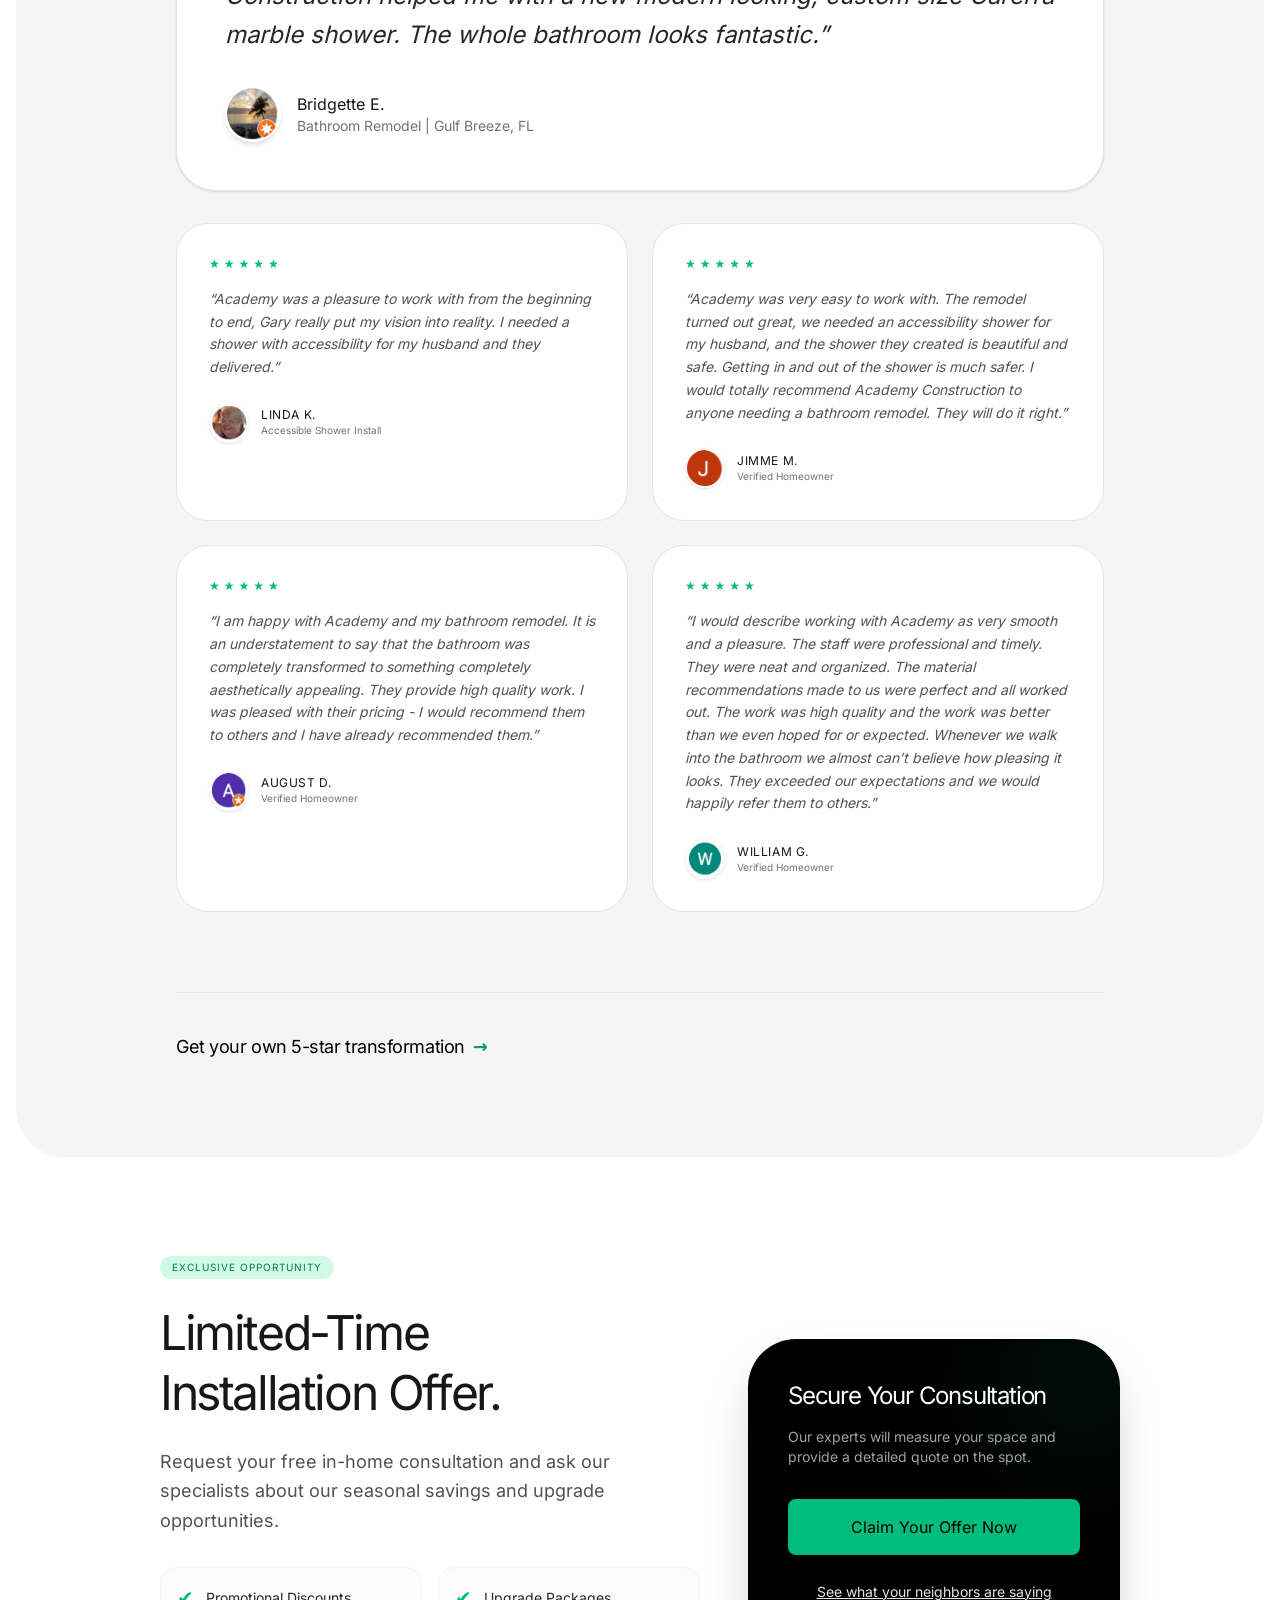
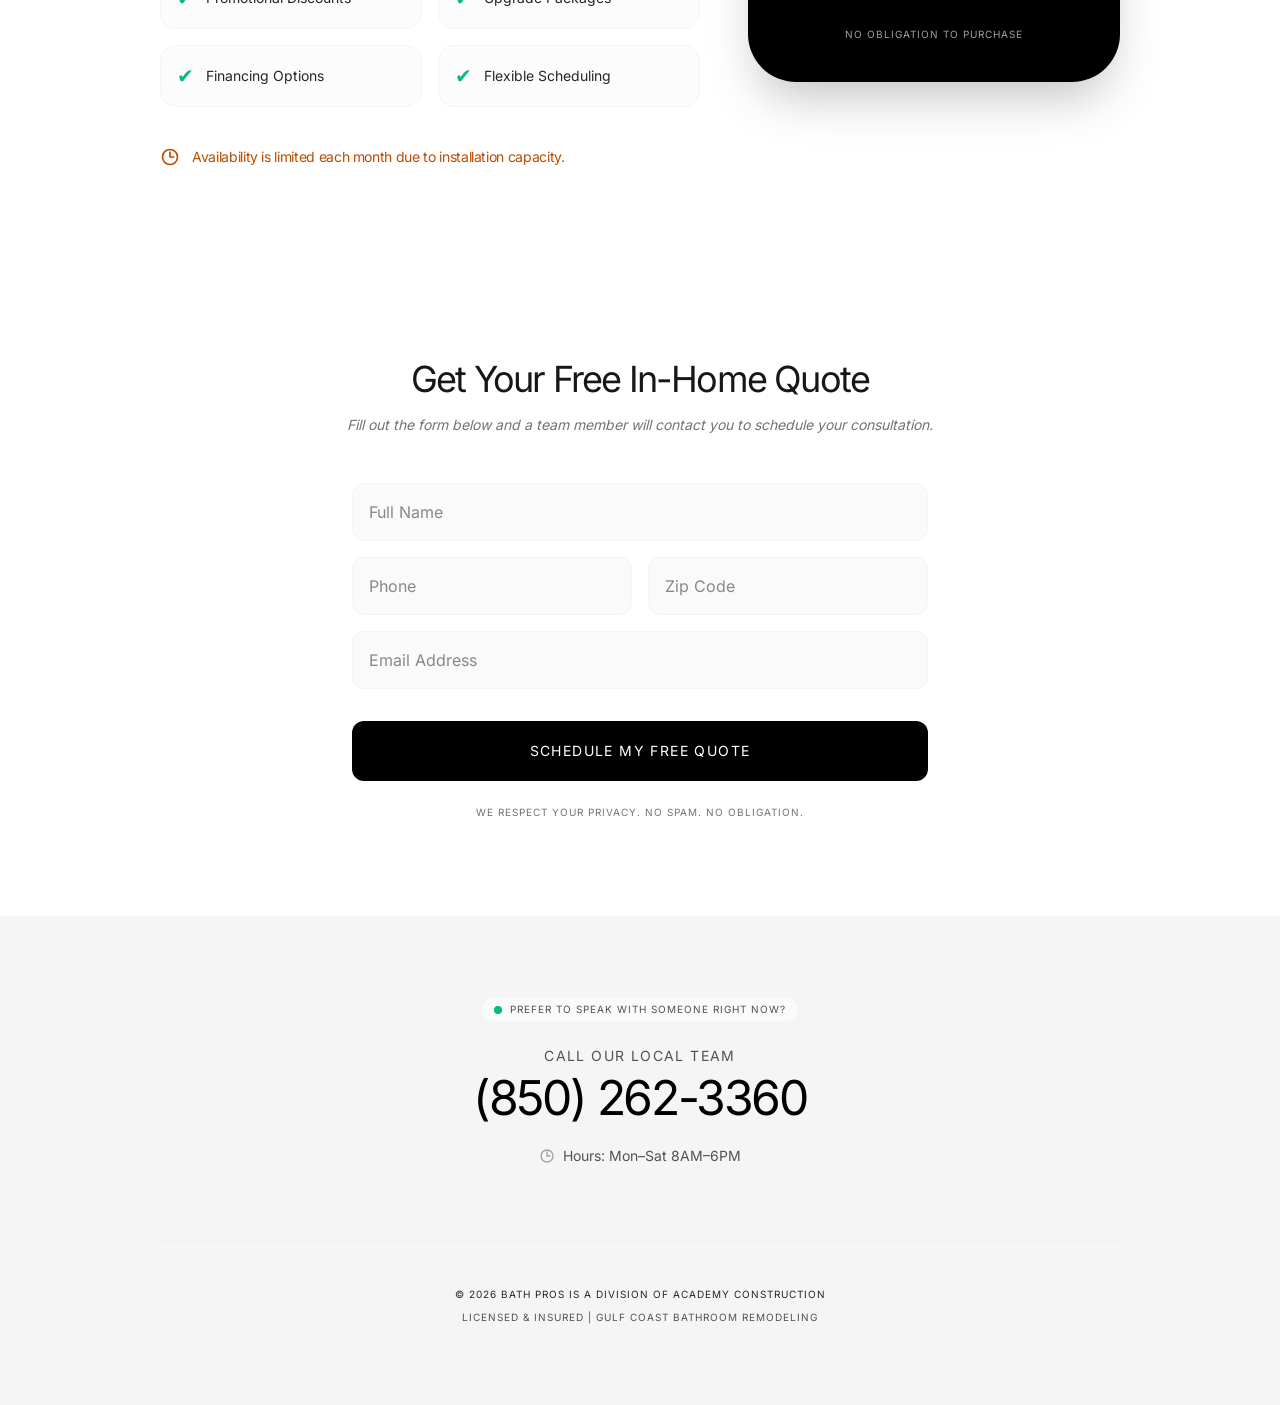
==== commit 4bcebe07: "added the tweaks" ====
--- a/index.html
+++ b/index.html
@@ -44,7 +44,7 @@
     <link rel="preload"  as="image" href="/images/image1.avif">
 
 
-    <link rel="preload" as="image" href="/images/image3.avif">
+    <link rel="preload" as="image" href="/images/top-silder1.png">
     <link rel="preload" href="/output.css" as="style">
     <link rel="stylesheet" href="/output.css">
     
@@ -107,7 +107,7 @@
             <div class="mt-20 w-full max-w-6xl relative group">
             <div class="absolute -inset-1 bg-gradient-to-r from-blue-100 to-neutral-100 rounded-[2.5rem] blur opacity-25 group-hover:opacity-50 transition duration-1000"></div>
             <img  id="hero-main-img"
-                src="/images/image3.avif" 
+                src="/images/top-silder1.png" 
                 alt="Modern Luxury Walk-in Shower" 
                 width="1984" height="1322"
                 fetchpriority="high"
@@ -397,6 +397,29 @@
                 </div>
             </div>
 
+
+
+            <div class="grid grid-cols-1 md:grid-cols-2 gap-4 group">
+                <div class="relative">
+                    <img class="aspect-video rounded-3xl object-contain grayscale group-hover:grayscale-0 transition-all duration-700 w-full h-full" decoding="async" width="1200" height="1600" loading="lazy" src="/images/kathy-before-image.png" alt="Shower Before">
+                    <span class="absolute top-4 left-4 bg-black/50 backdrop-blur-md px-3 py-1 rounded-full text-[10px] uppercase font-bold tracking-widest">Before</span>
+                </div>
+                <div class="relative">
+                    <img class="aspect-video rounded-3xl object-contain w-full h-full" decoding="async" width="1200" height="1639" loading="lazy" src="/images/kathy-after-option1.avif" alt="Shower After">
+                    <span class="absolute top-4 left-4 bg-emerald-800 px-3 py-1 rounded-full text-[10px] uppercase font-bold tracking-widest">After</span>
+                </div>
+            </div>
+             <div class="grid grid-cols-1 md:grid-cols-2 gap-4 group">
+                <div class="relative">
+                    <img class="aspect-video rounded-3xl object-contain grayscale group-hover:grayscale-0 transition-all duration-700 w-full h-full" decoding="async" width="1200" height="1600" loading="lazy" src="/images/sandstone-before0.avif" alt="Shower Before">
+                    <span class="absolute top-4 left-4 bg-black/50 backdrop-blur-md px-3 py-1 rounded-full text-[10px] uppercase font-bold tracking-widest">Before</span>
+                </div>
+                <div class="relative">
+                    <img class="aspect-video rounded-3xl object-contain w-full h-full" decoding="async" width="1200" height="1639" loading="lazy" src="/images/sandstone-after1.avif" alt="Shower After">
+                    <span class="absolute top-4 left-4 bg-emerald-800 px-3 py-1 rounded-full text-[10px] uppercase font-bold tracking-widest">After</span>
+                </div>
+            </div>
+
         </div>
 
 
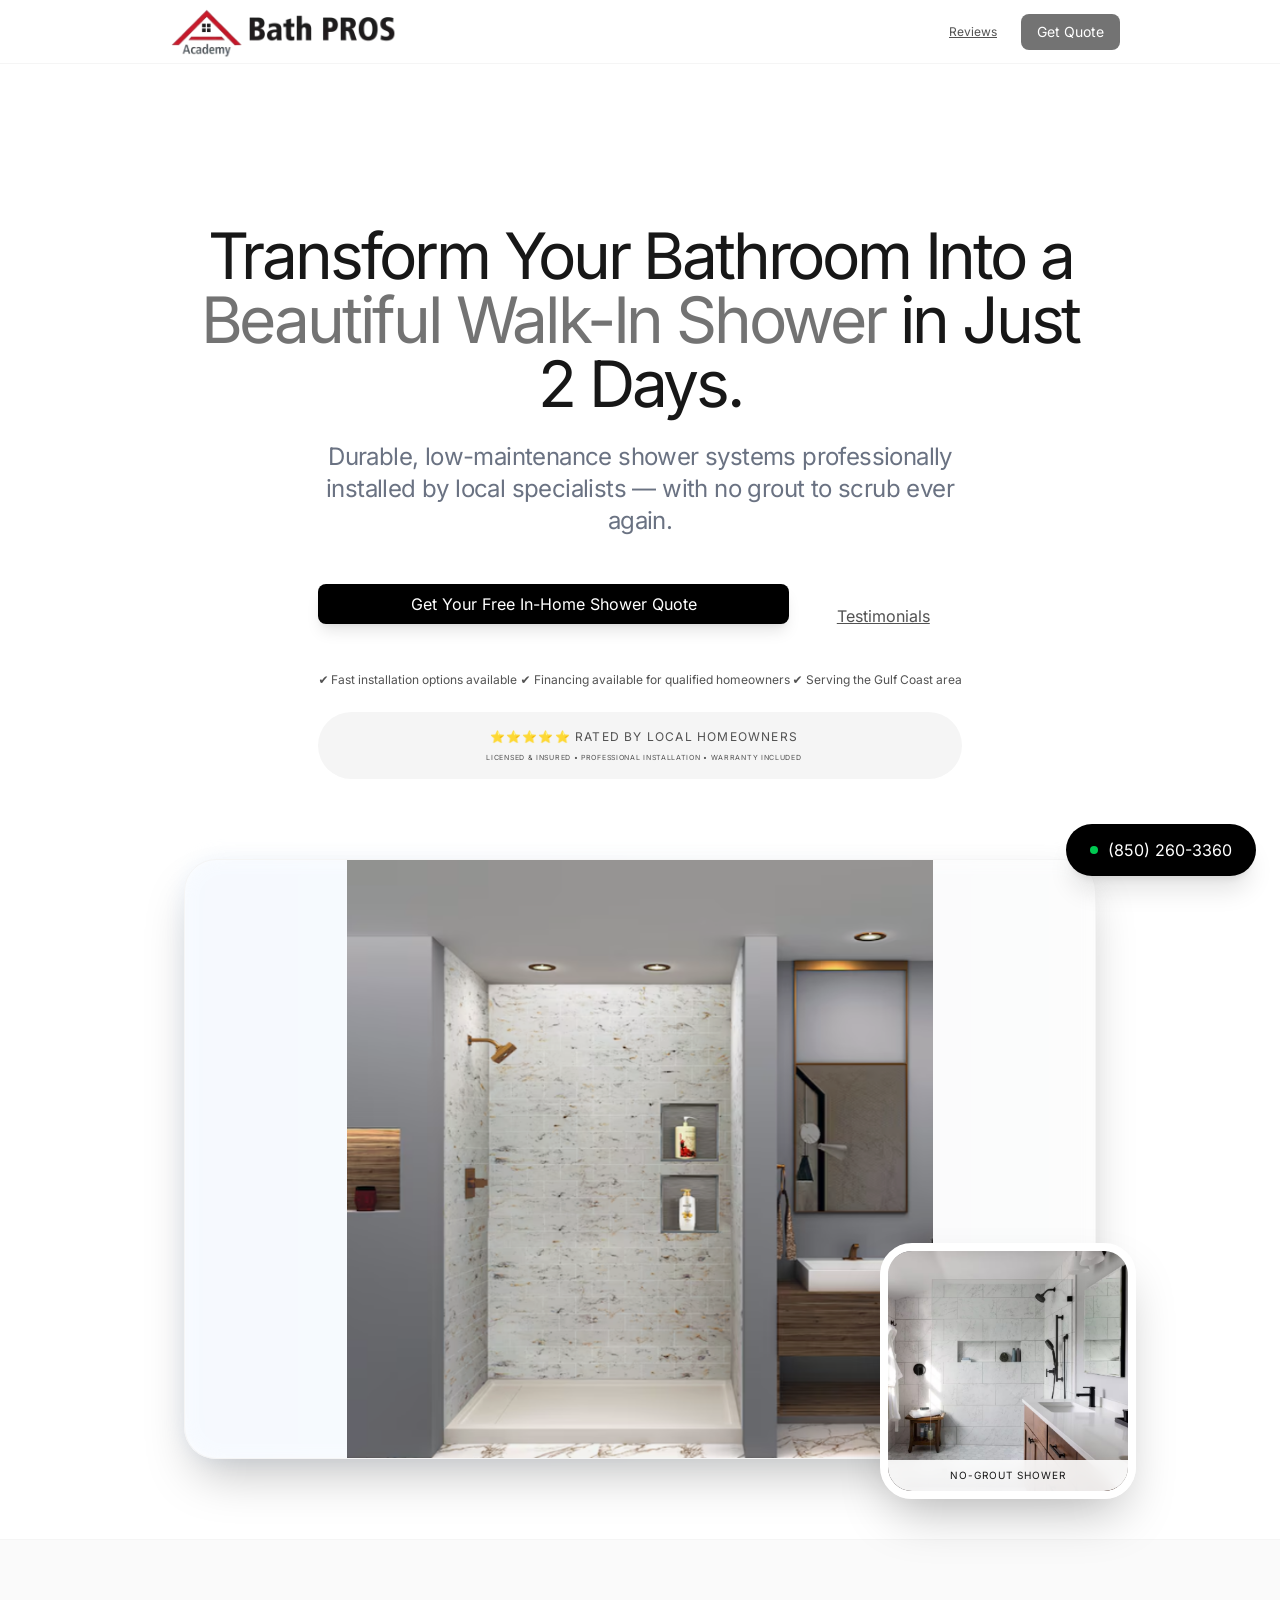
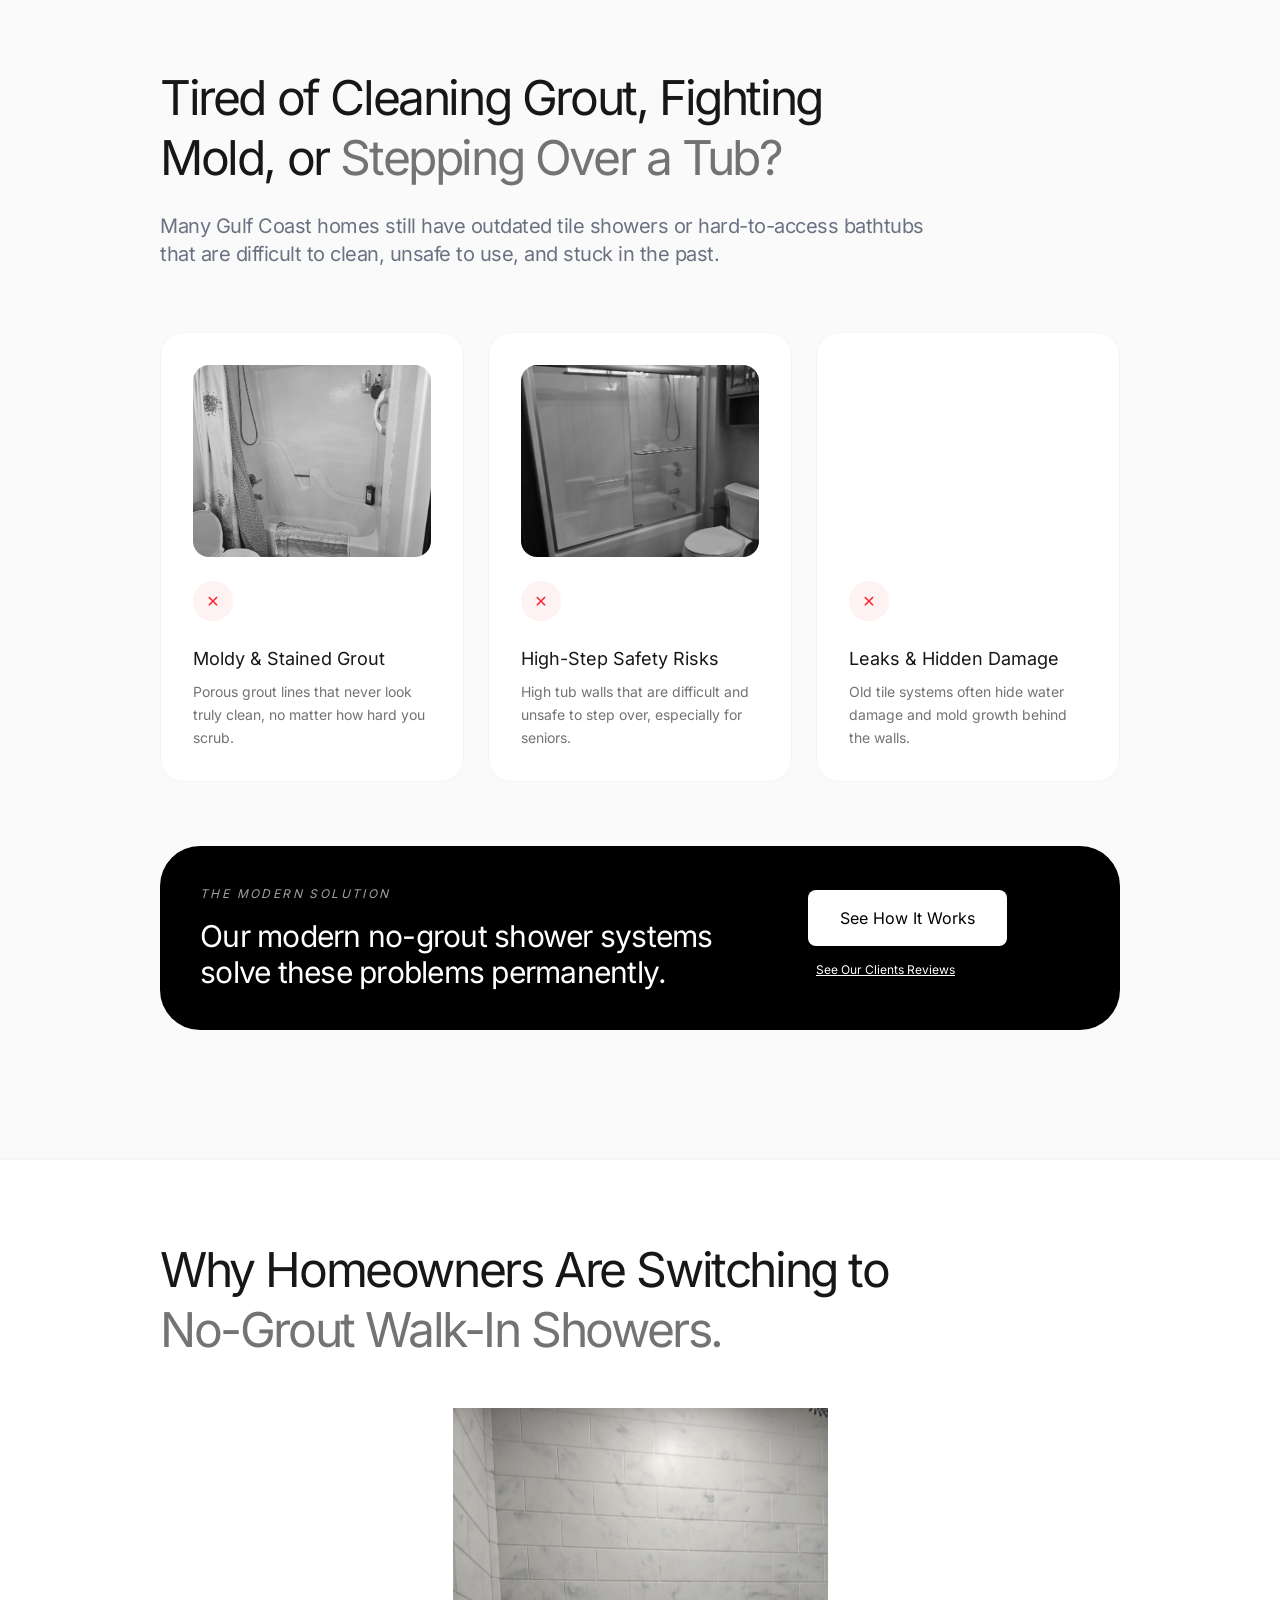
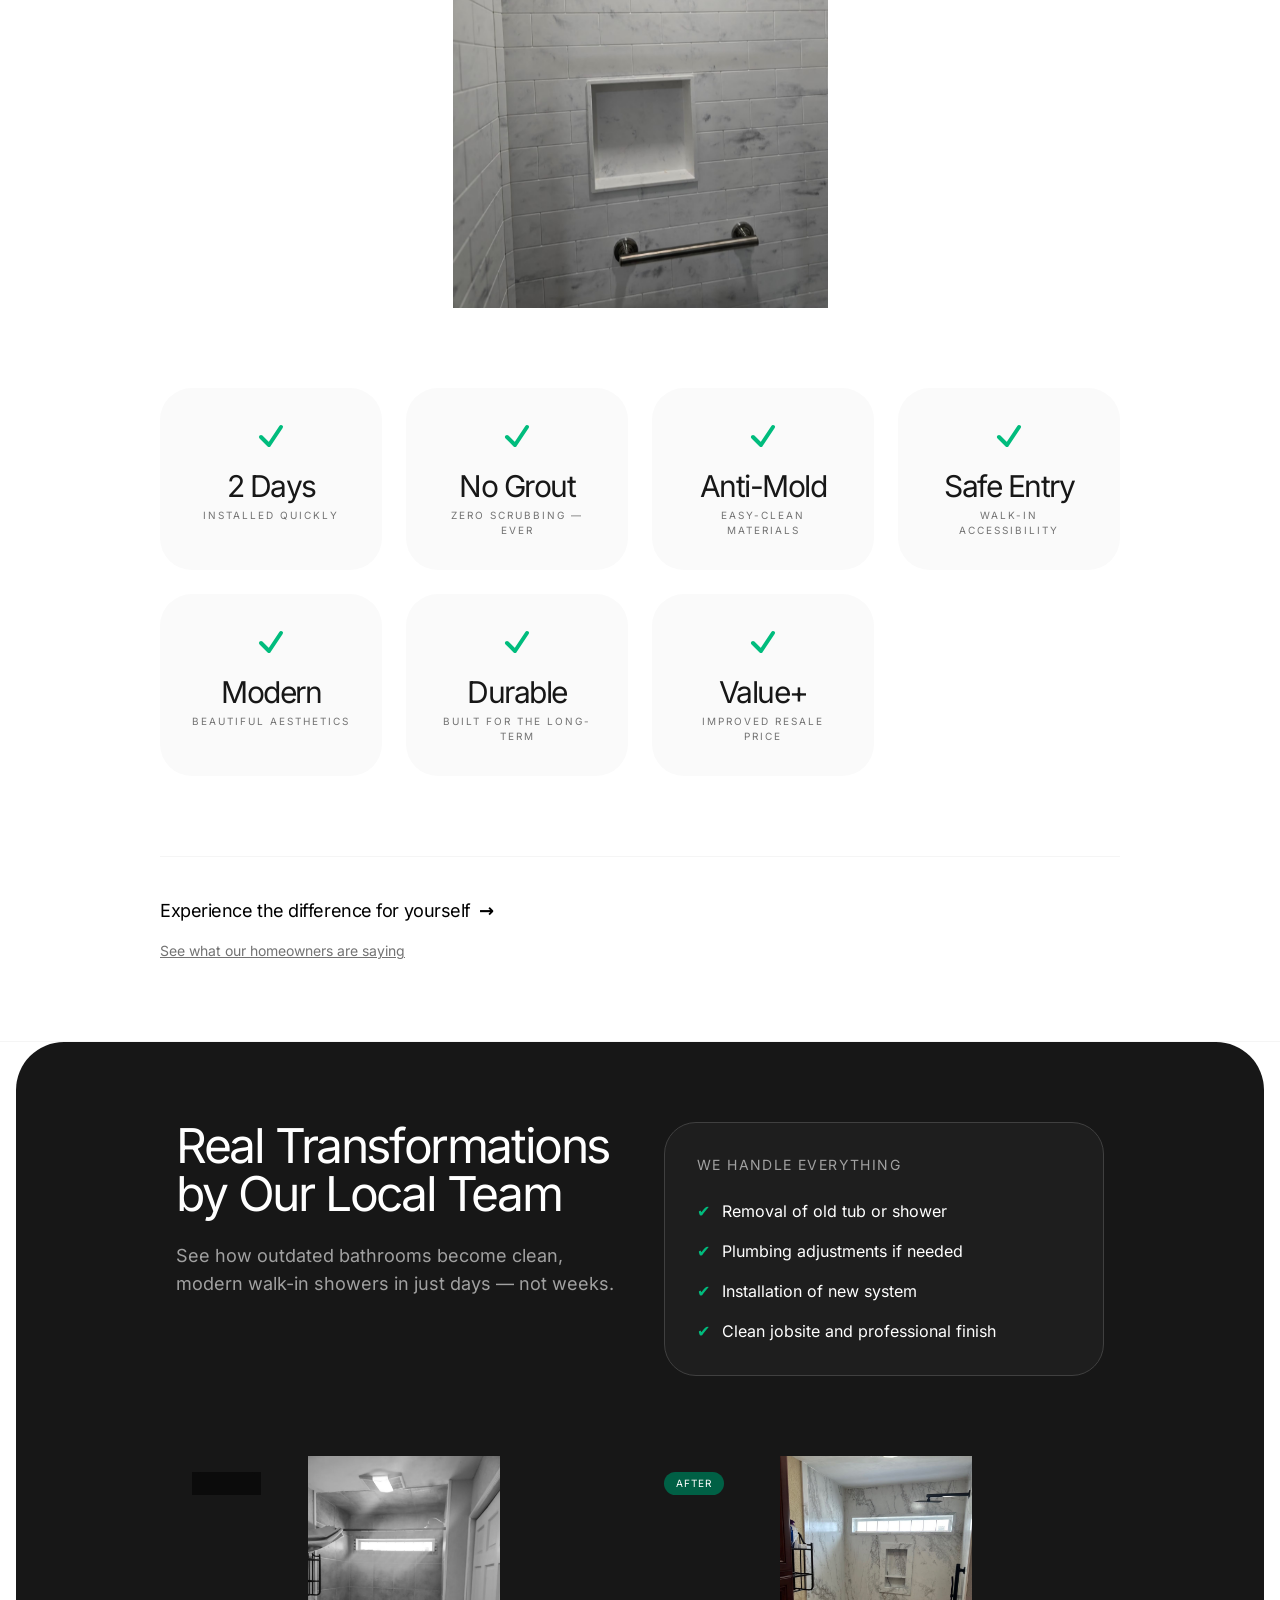
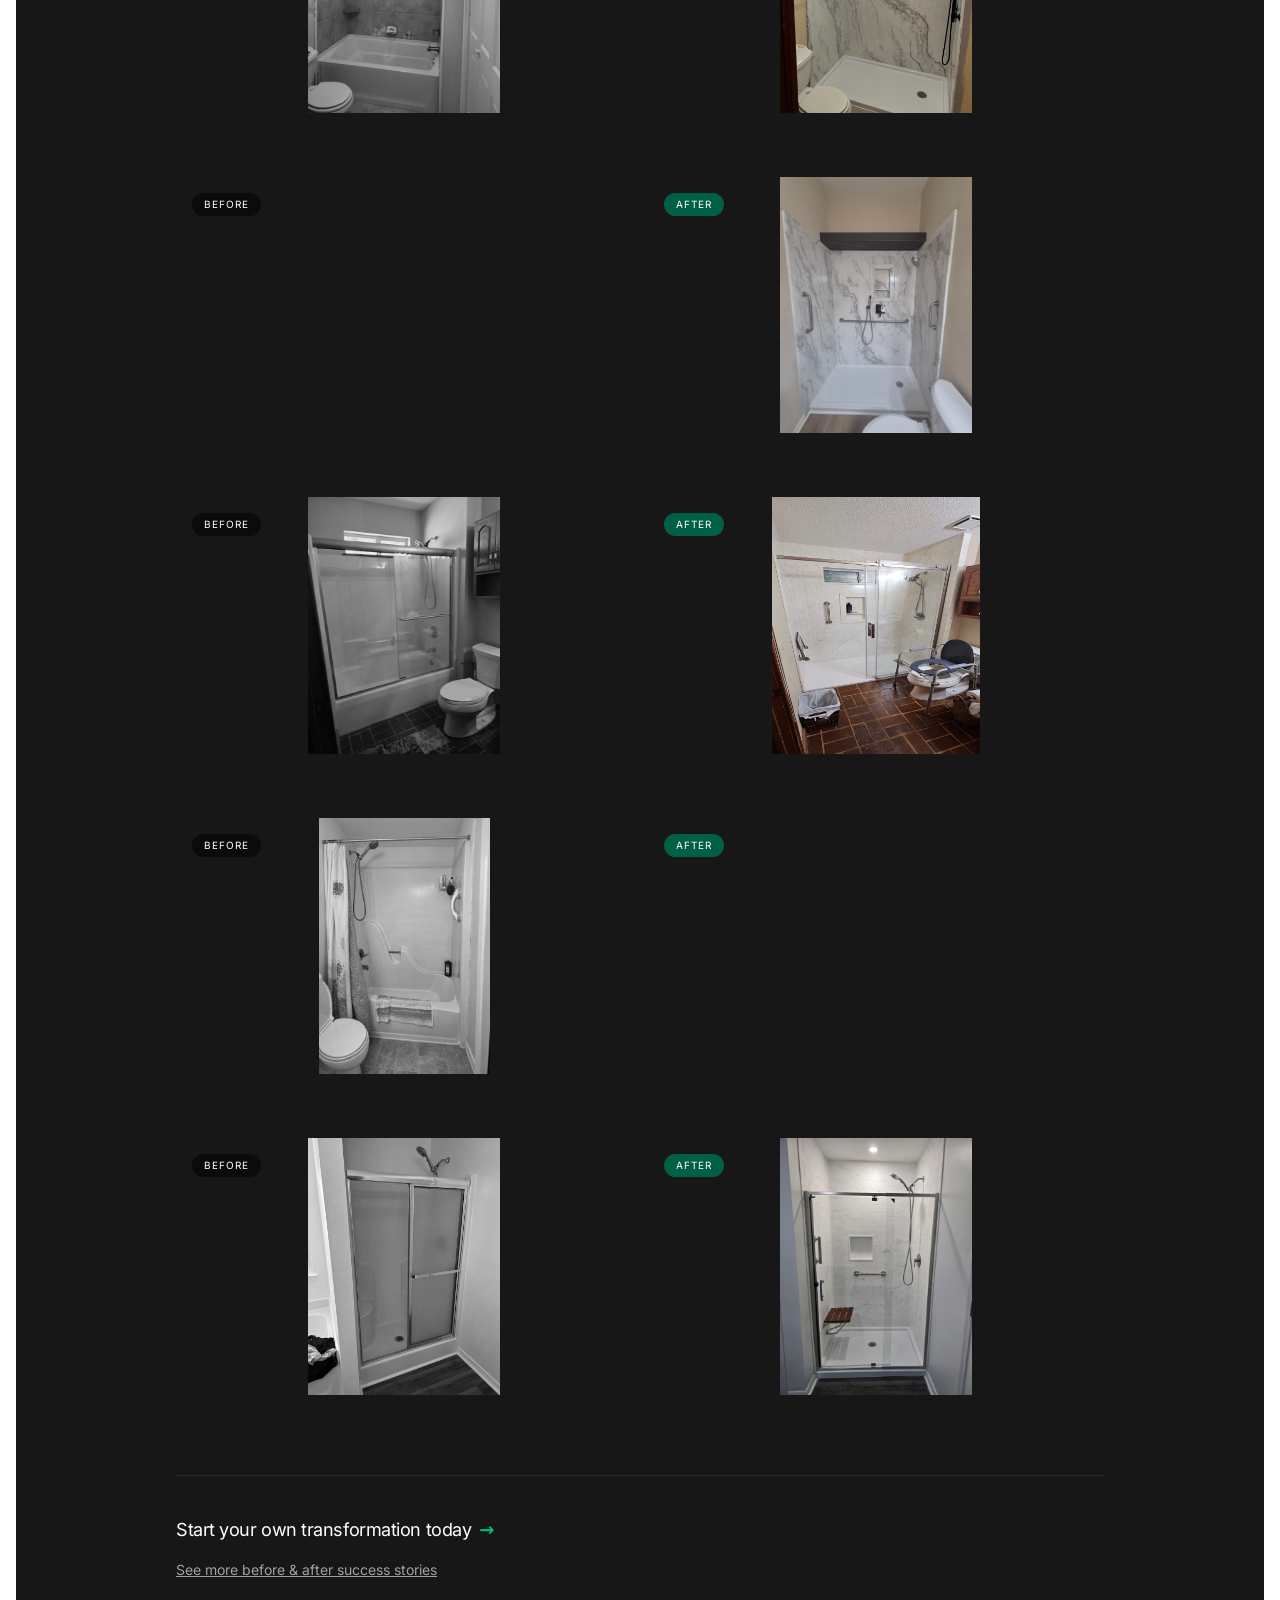
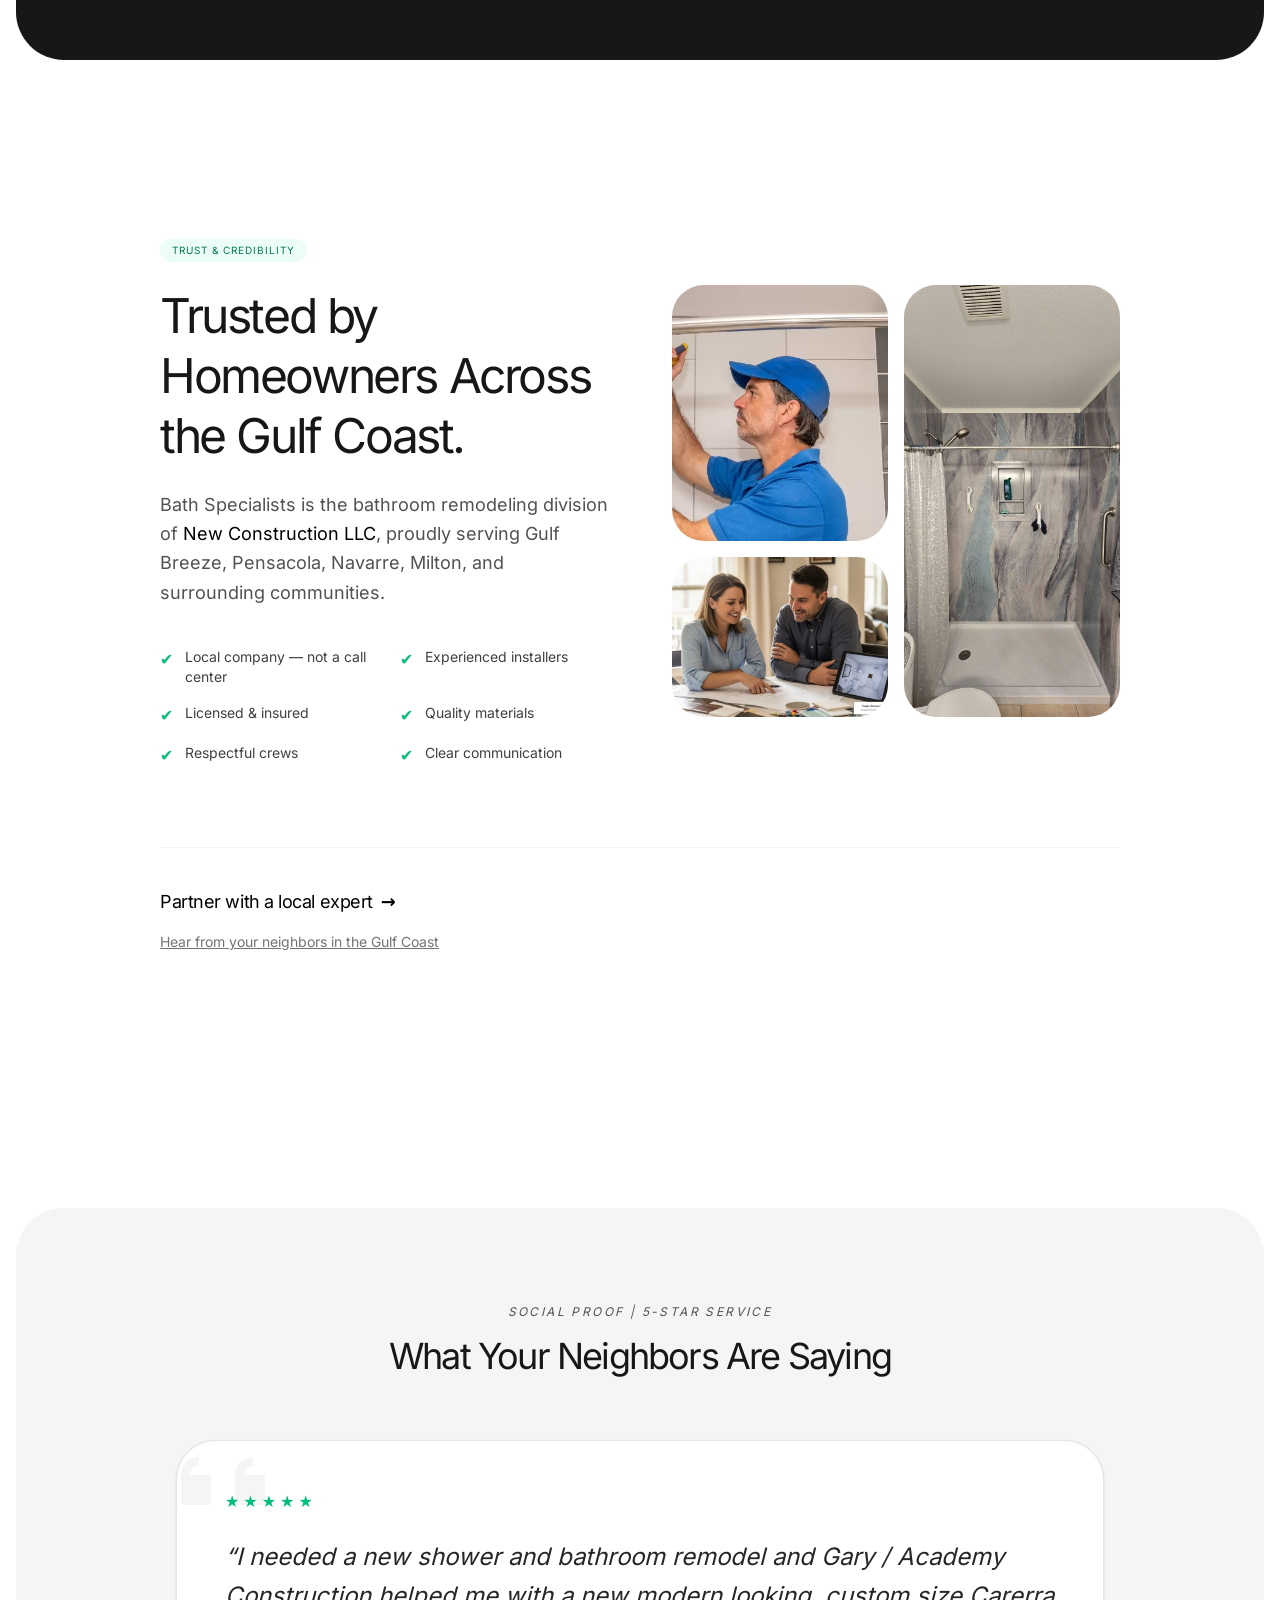
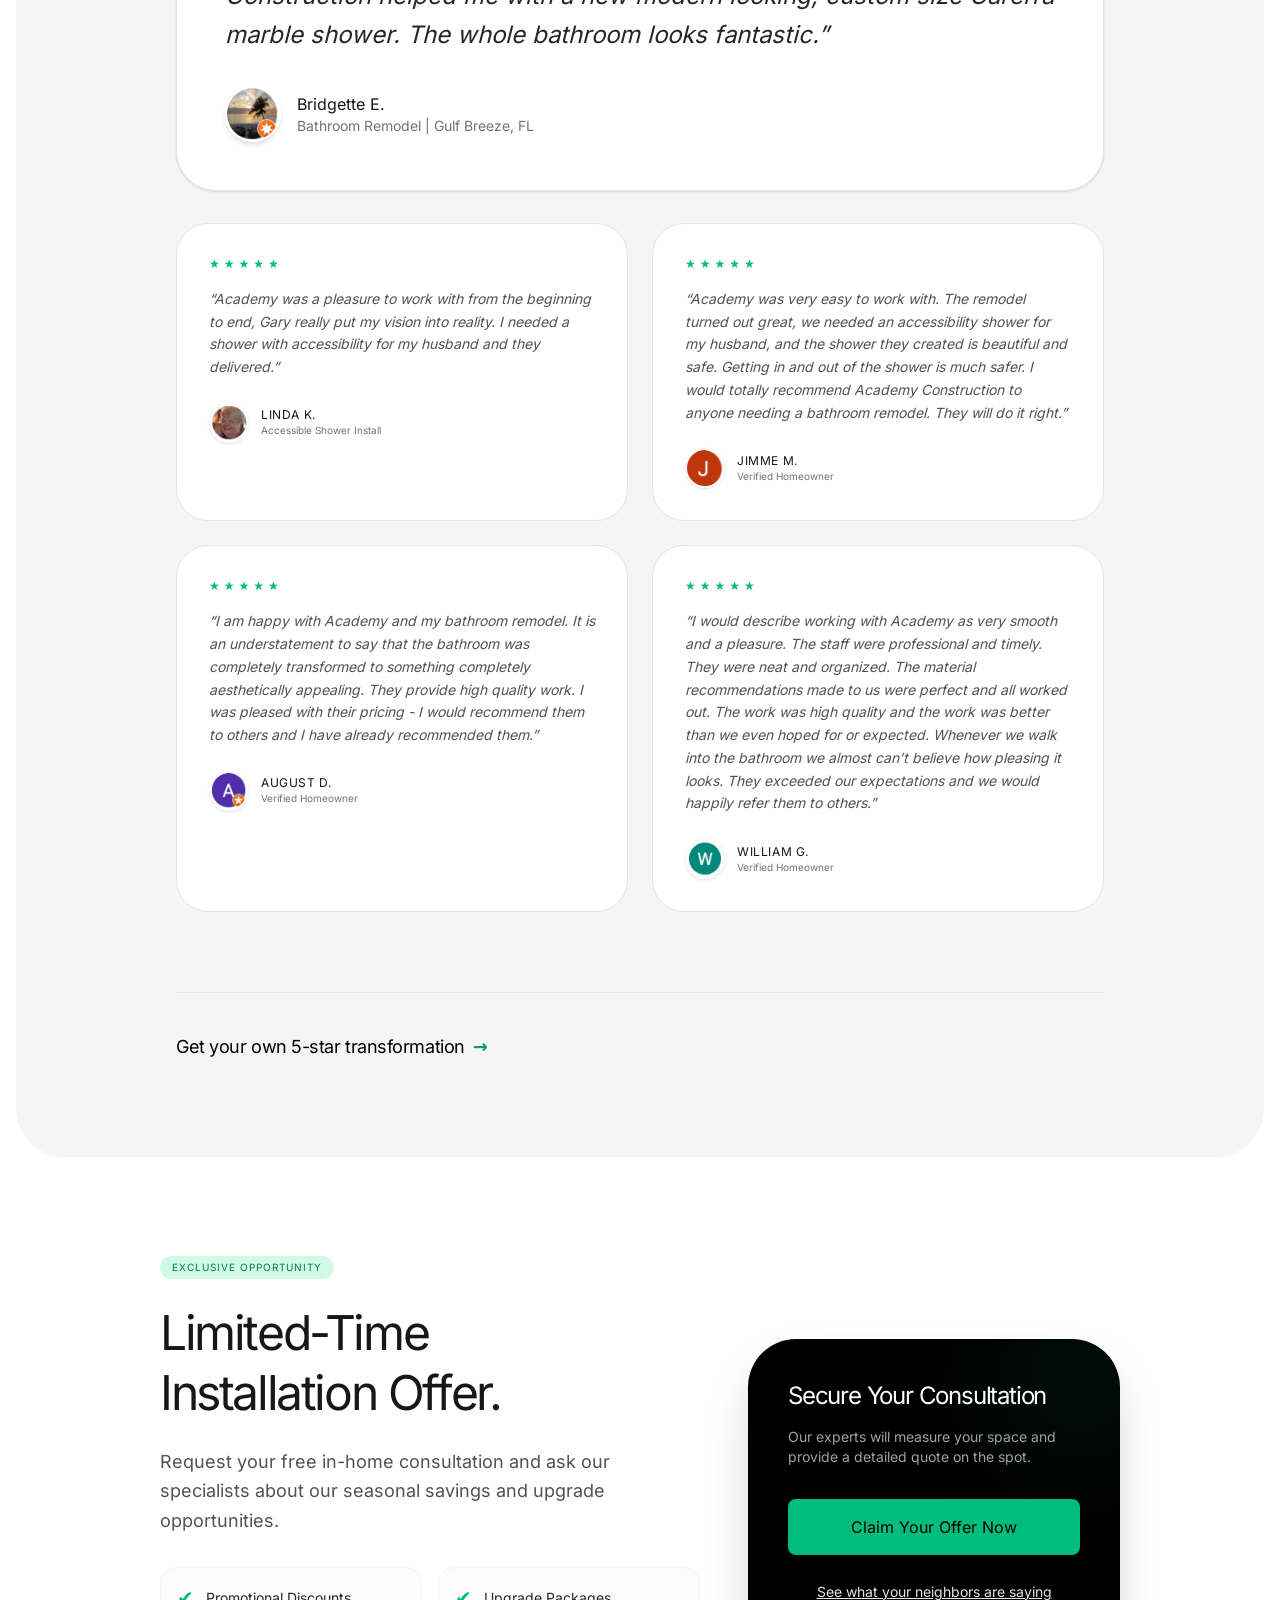
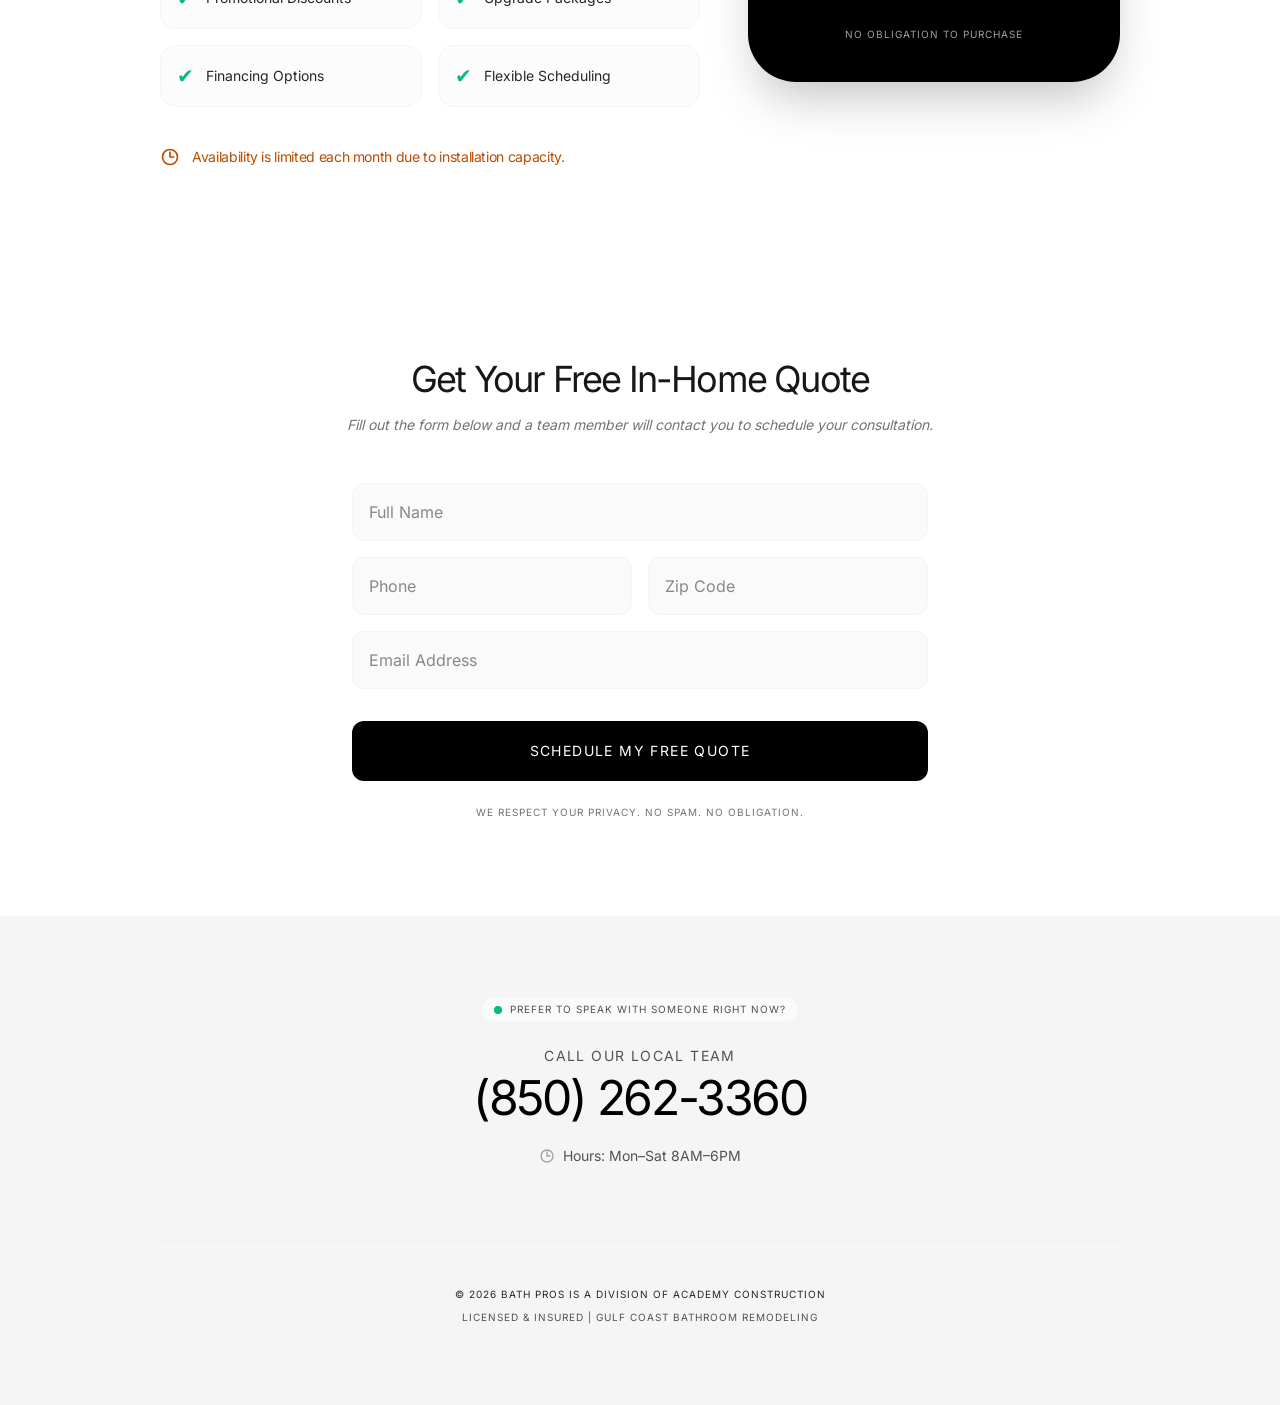
==== commit f2fbc253: "added the tweaks" ====
--- a/index.html
+++ b/index.html
@@ -91,7 +91,7 @@
             <div class="mt-12 flex flex-wrap flex-col justify-center  gap-6 ">
                 <div class="flex sm:items-center flex-wrap sm:flex-nowrap flex-row gap-4">
                 <a href="#contact" class=" text-center bg-black text-white px-4 py-4 sm:py-2 w-full sm:w-9/12 rounded-lg font-bold hover:bg-neutral-800 transition shadow-lg sm:self-start">Get Your Free In-Home Shower Quote</a>
-                <a href="#reviews" class=" text-neutral-600 underline pb-2 sm:py-1  sm:w-1/4 rounded-full text-center  font-bold hover:bg-neutral-100 transition w-full">Testemonials</a>
+                <a href="#reviews" class=" text-neutral-600 underline pb-2 sm:py-1  sm:w-1/4 rounded-full text-center  font-bold hover:bg-neutral-100 transition w-full">Testimonials</a>
                 </div>
                 <p class="text-xs text-neutral-600 font-semibold text-center"> ✔ Fast installation options available
                     ✔ Financing available for qualified homeowners
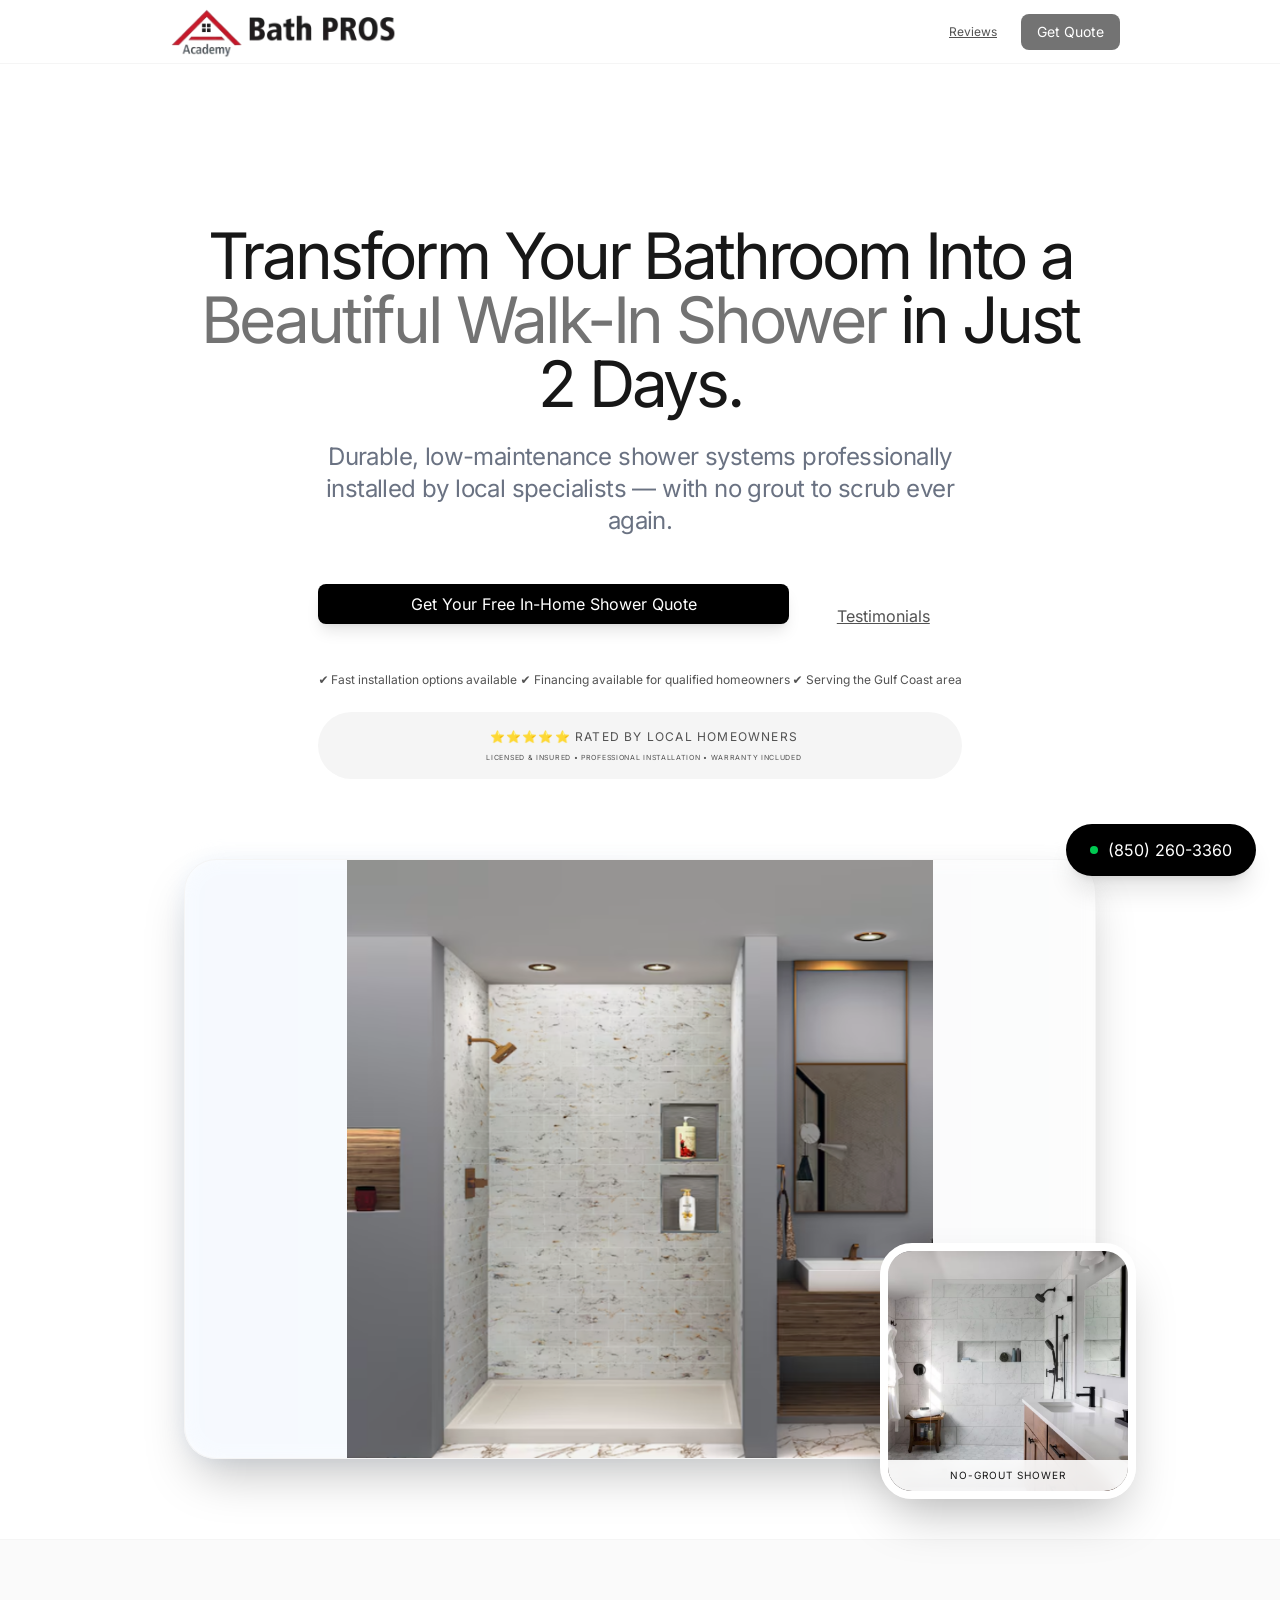
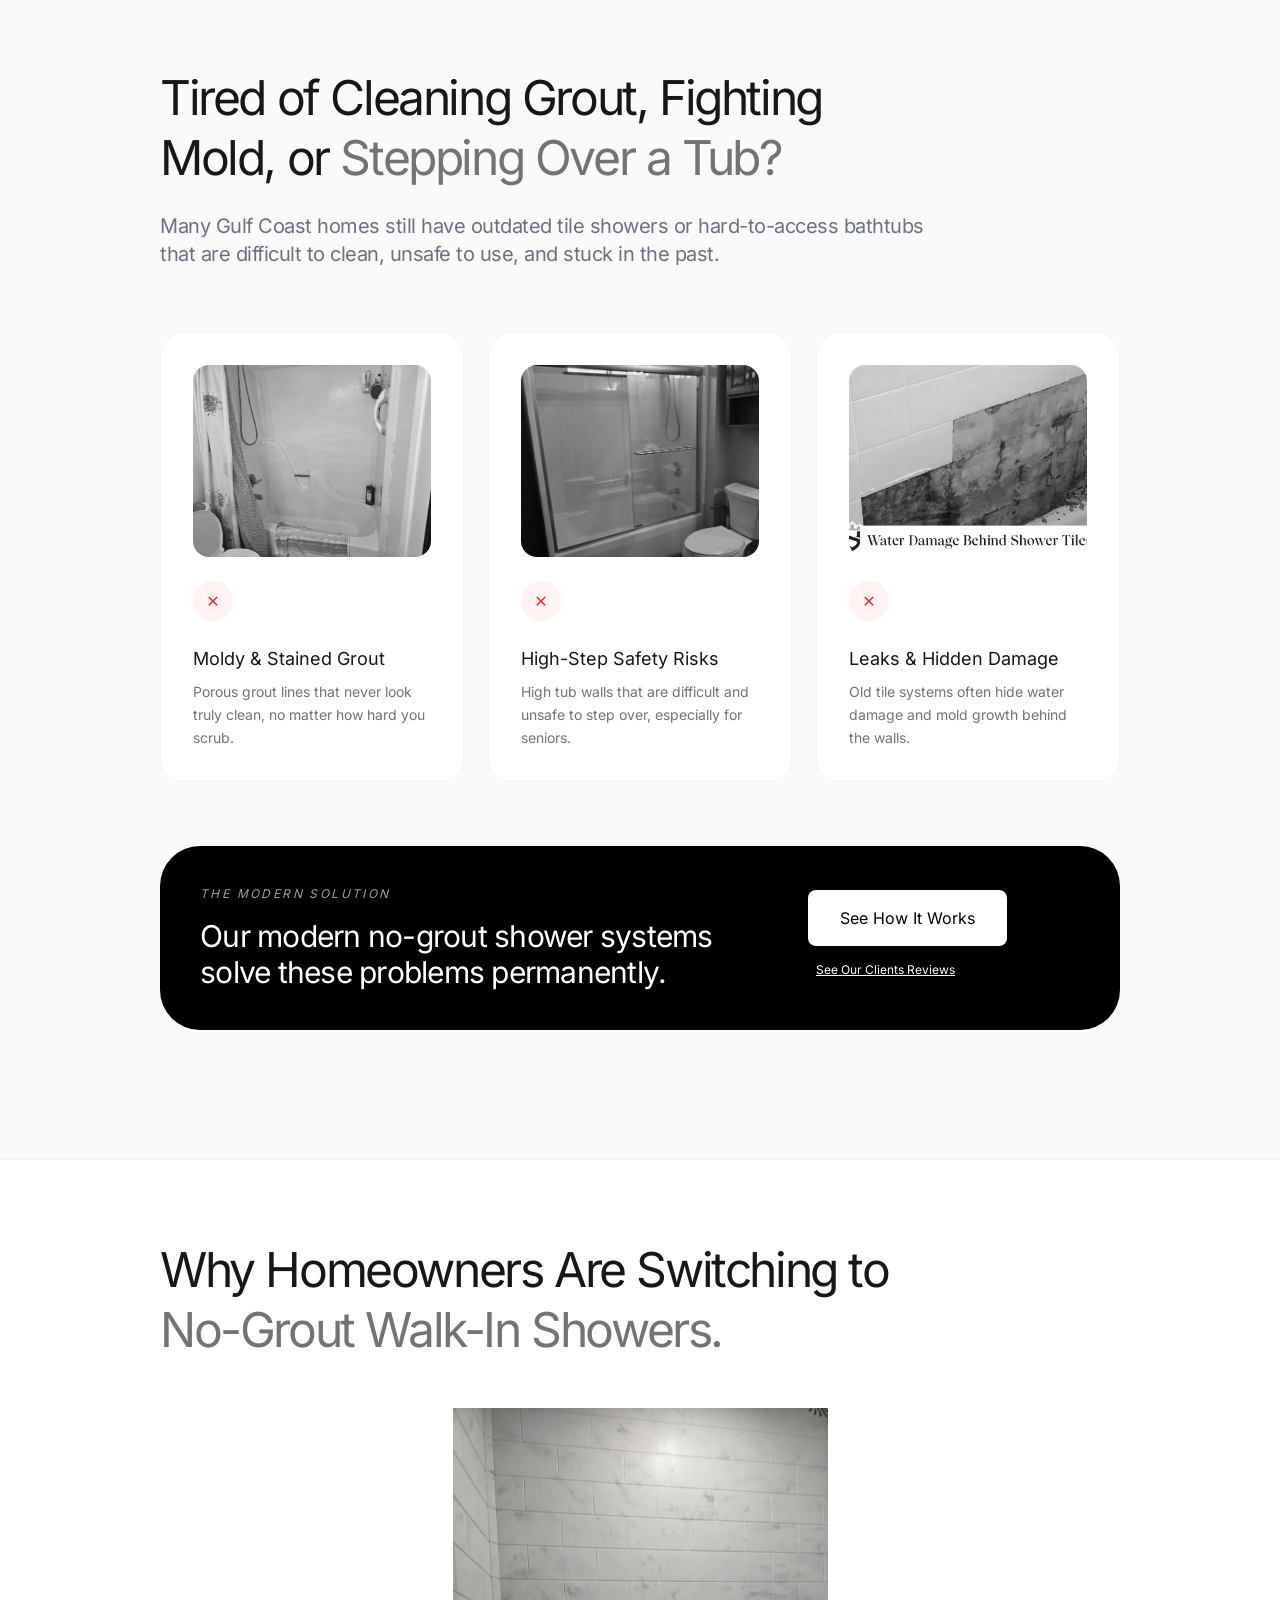
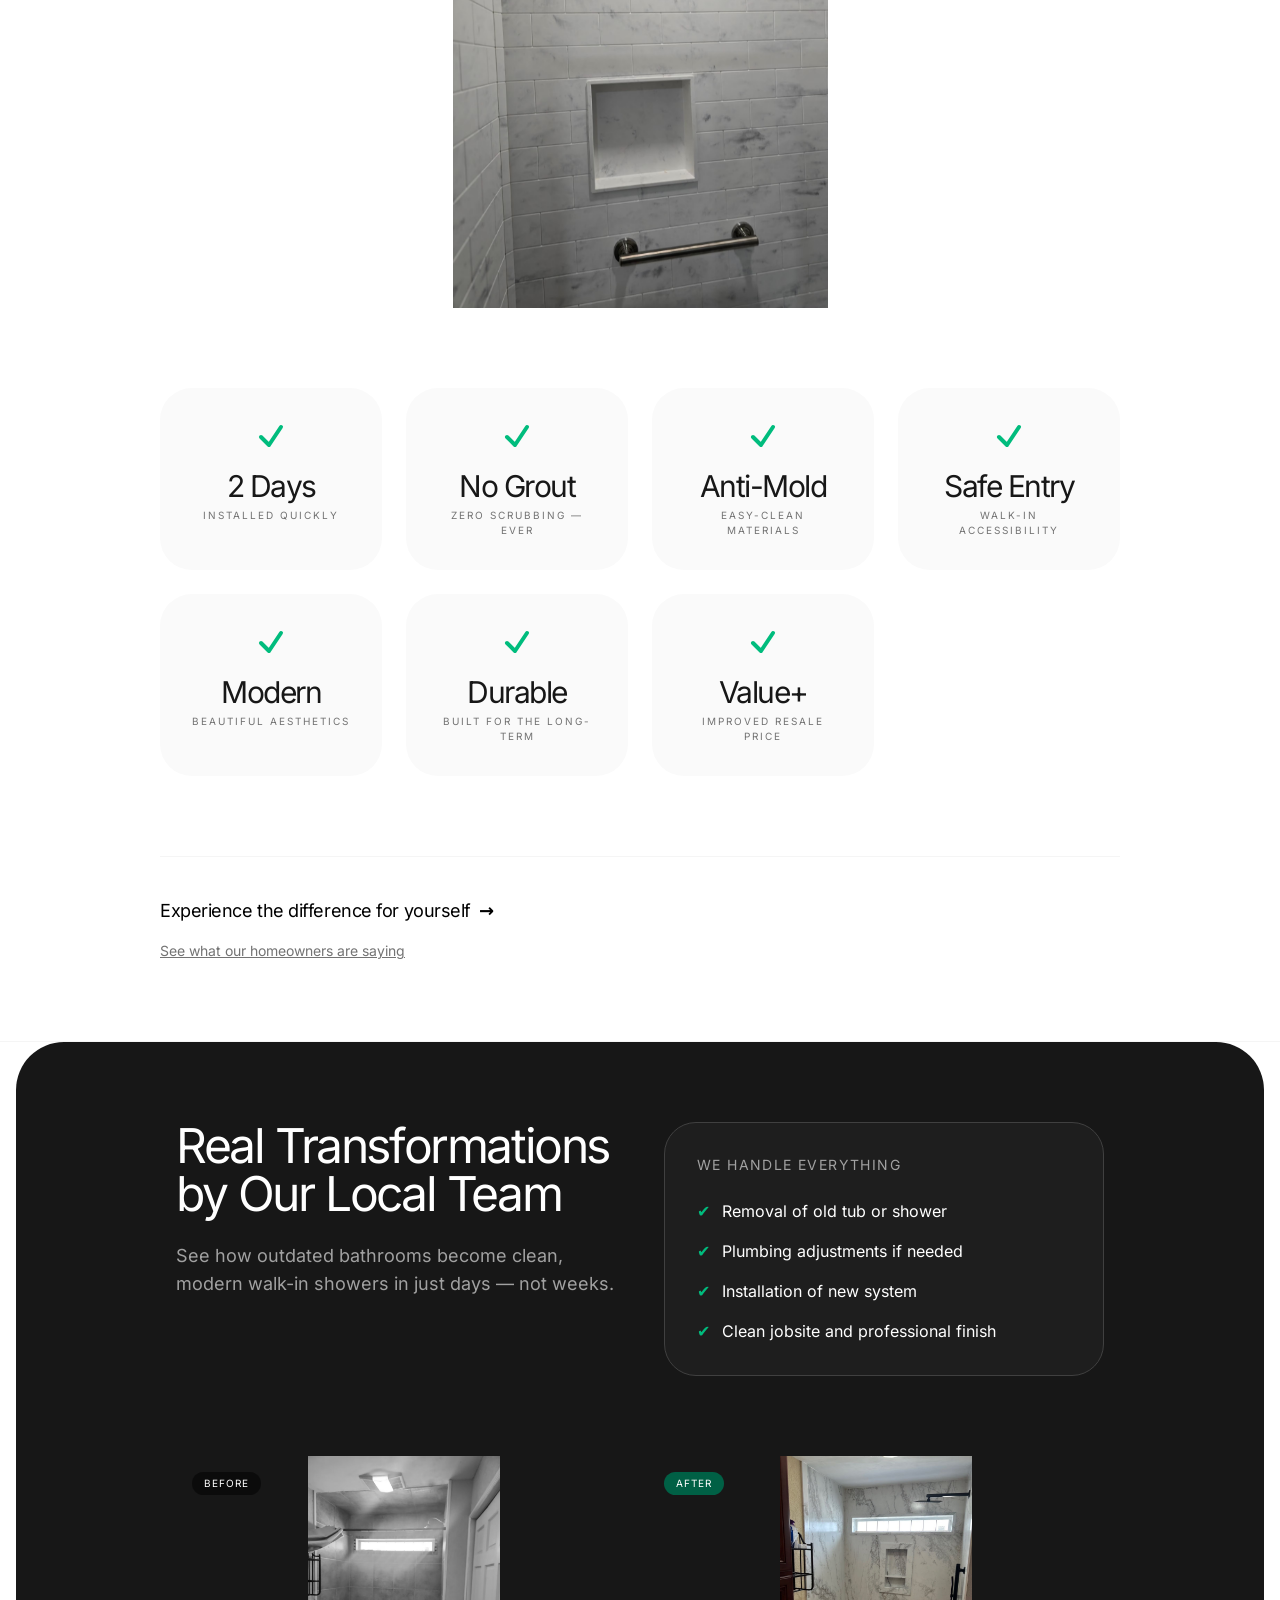
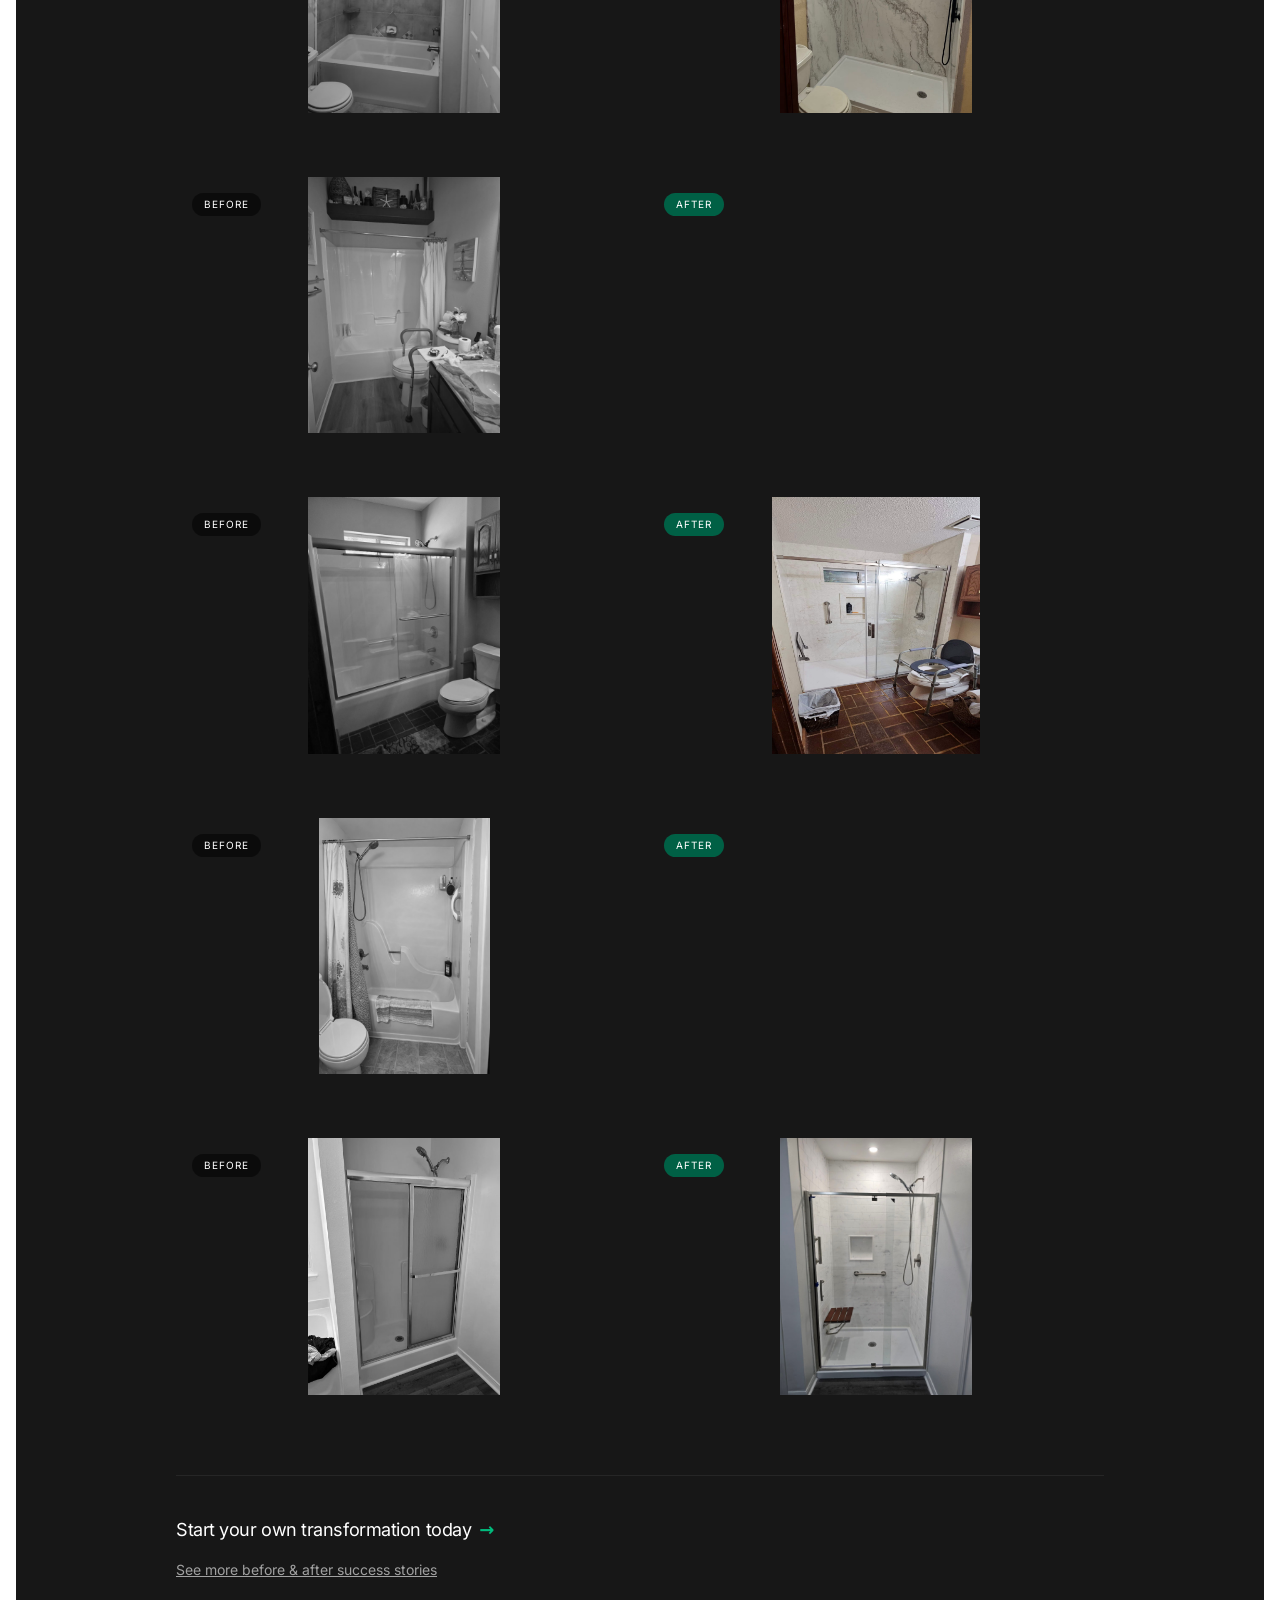
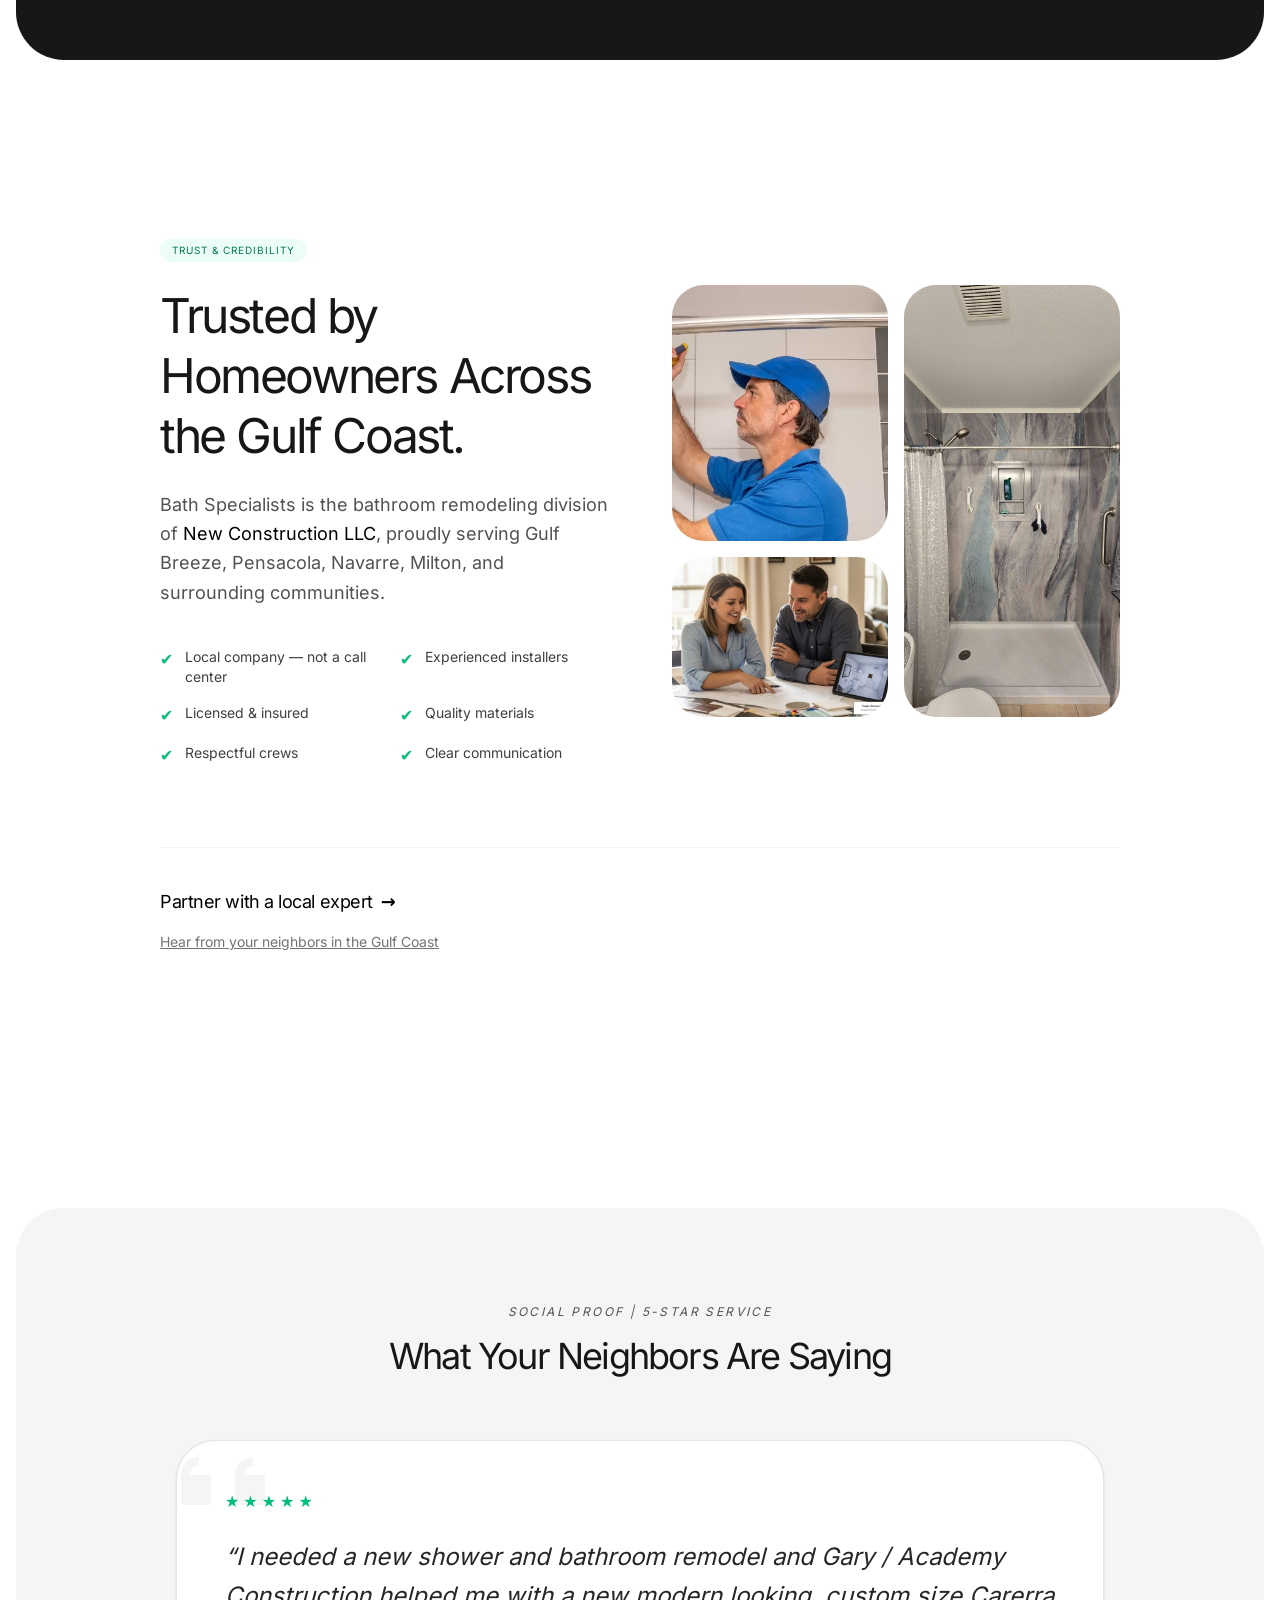
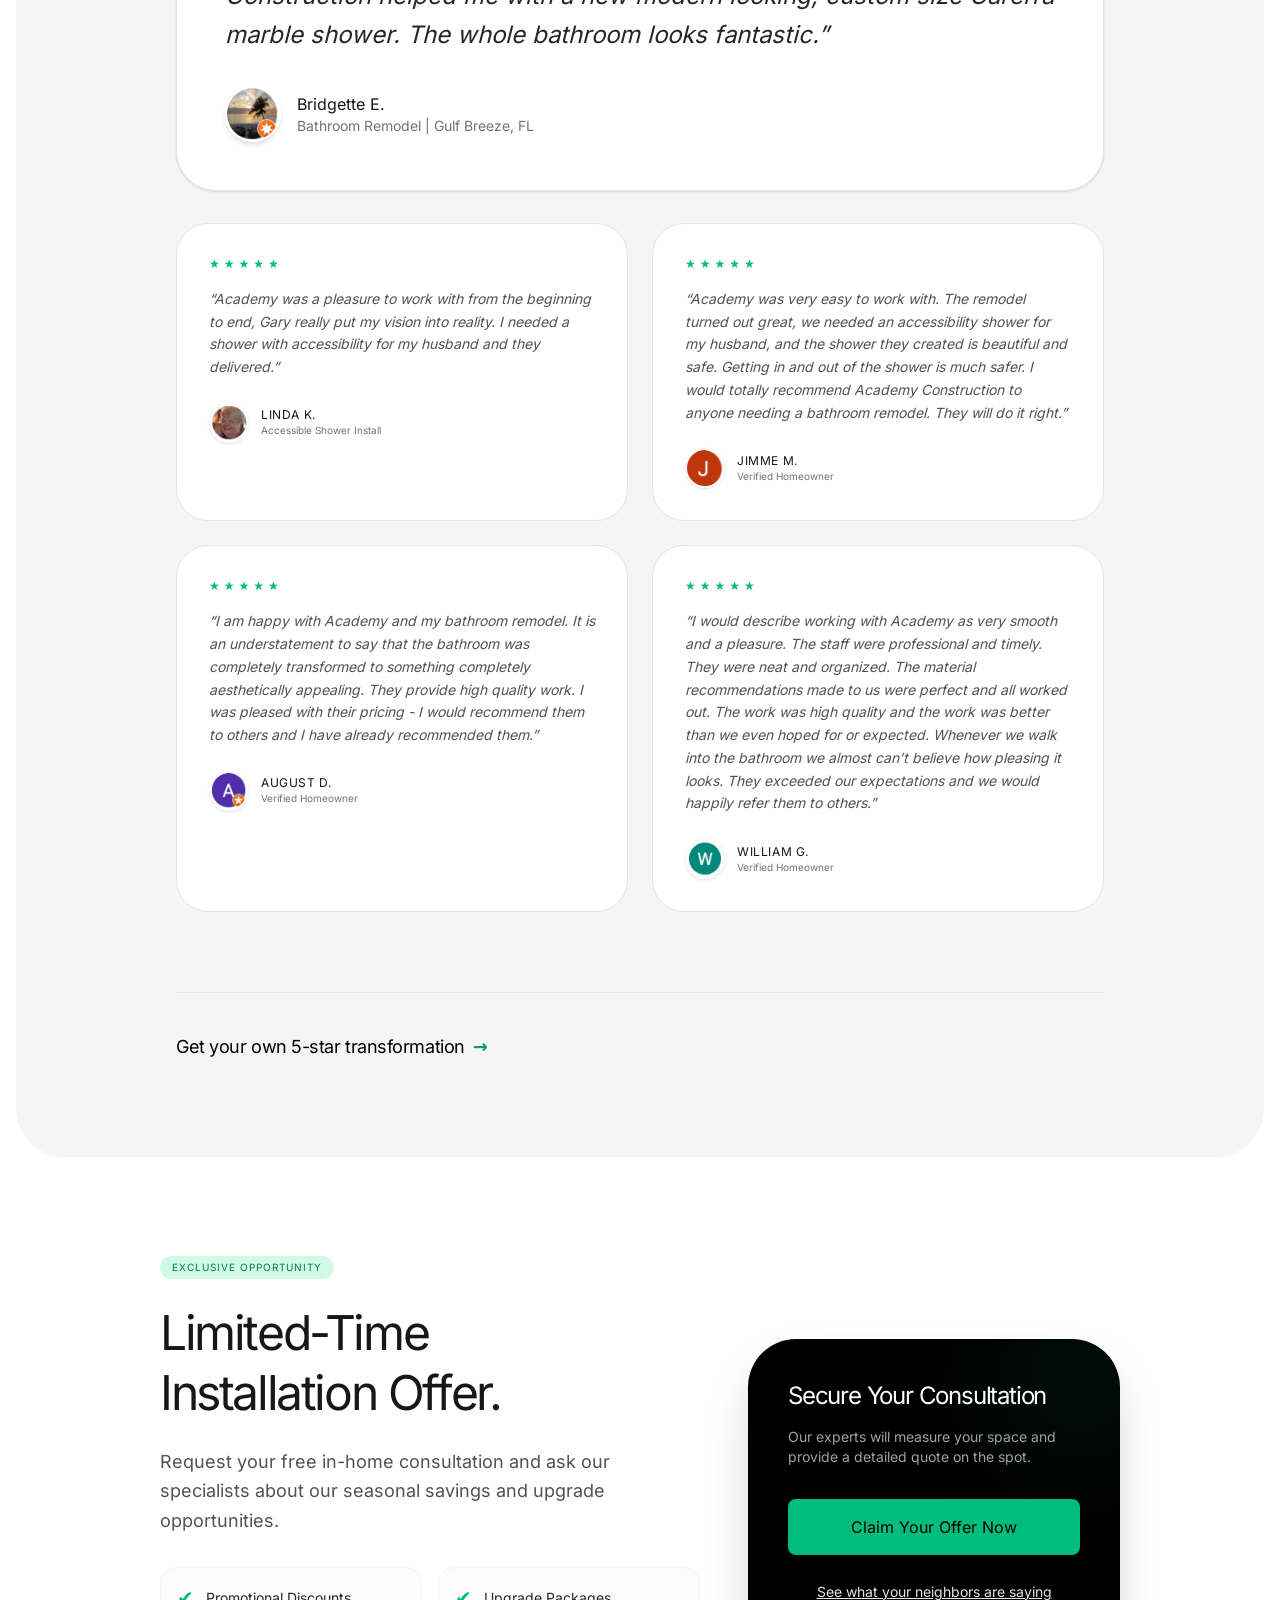
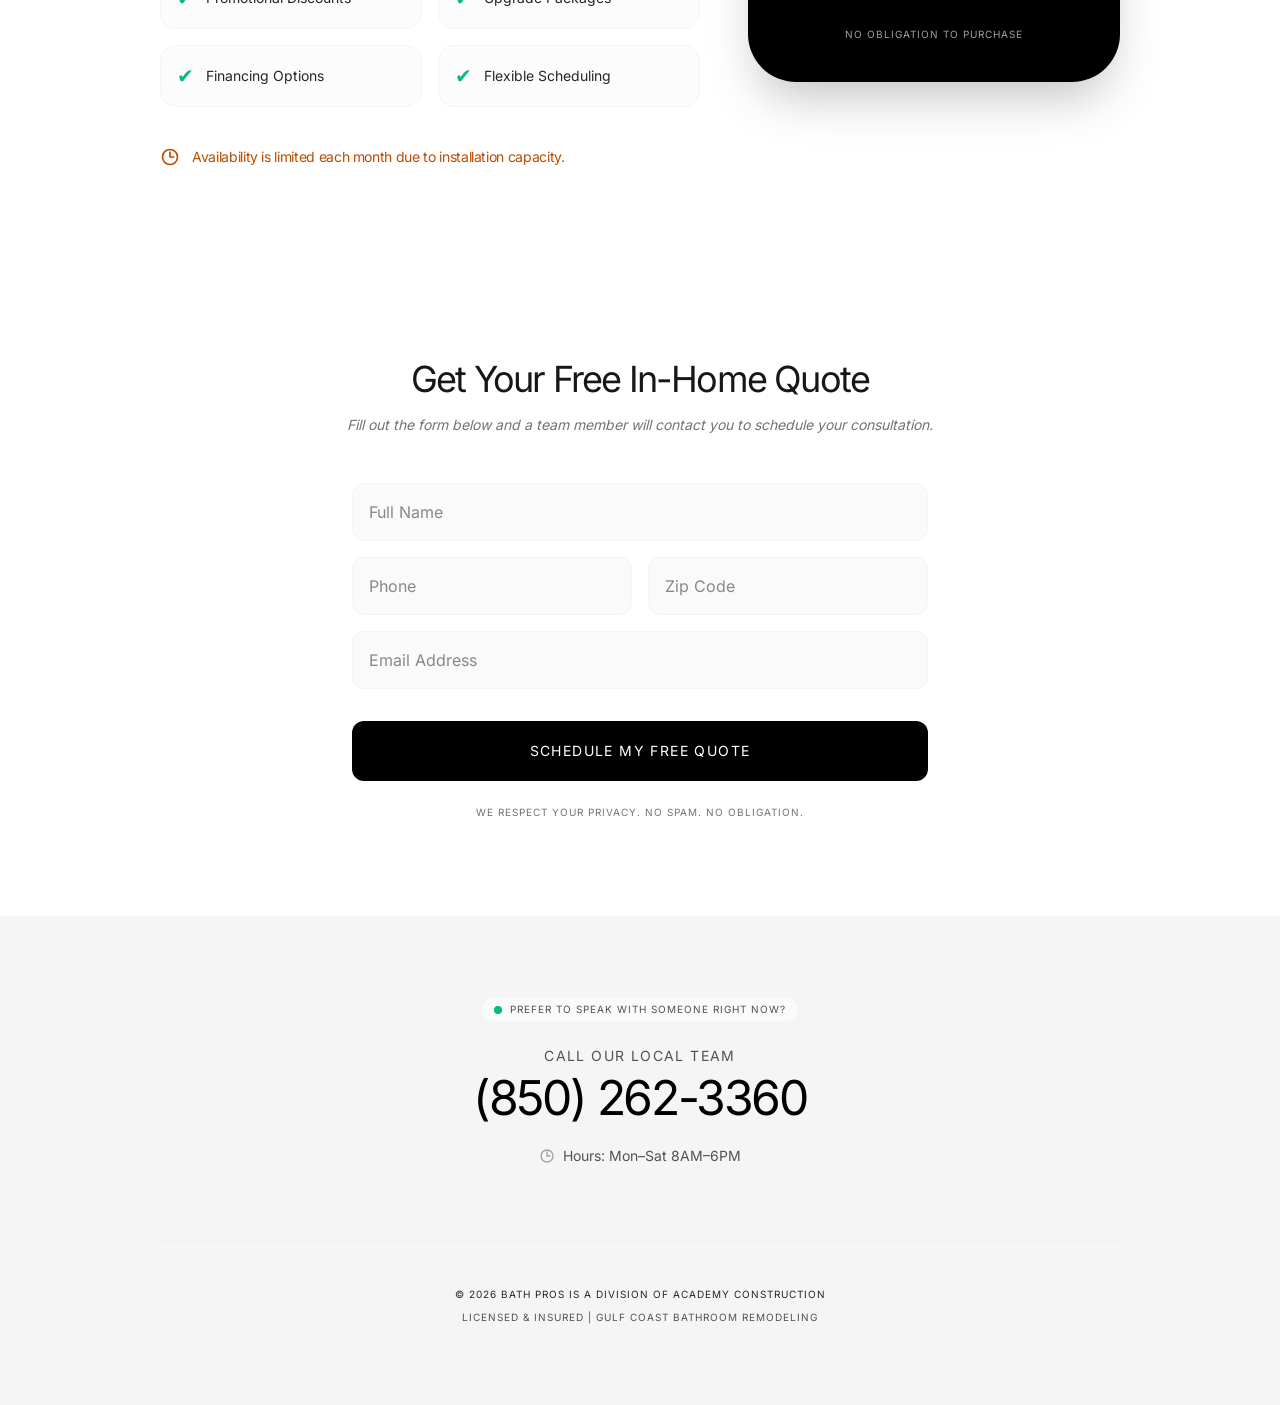
==== commit f2022645: "fixed tweaks" ====
--- a/index.html
+++ b/index.html
@@ -107,7 +107,7 @@
             <div class="mt-20 w-full max-w-6xl relative group">
             <div class="absolute -inset-1 bg-gradient-to-r from-blue-100 to-neutral-100 rounded-[2.5rem] blur opacity-25 group-hover:opacity-50 transition duration-1000"></div>
             <img  id="hero-main-img"
-                src="/images/top-silder1.png" 
+                src="/images/top-slider1.png" 
                 alt="Modern Luxury Walk-in Shower" 
                 width="1984" height="1322"
                 fetchpriority="high"
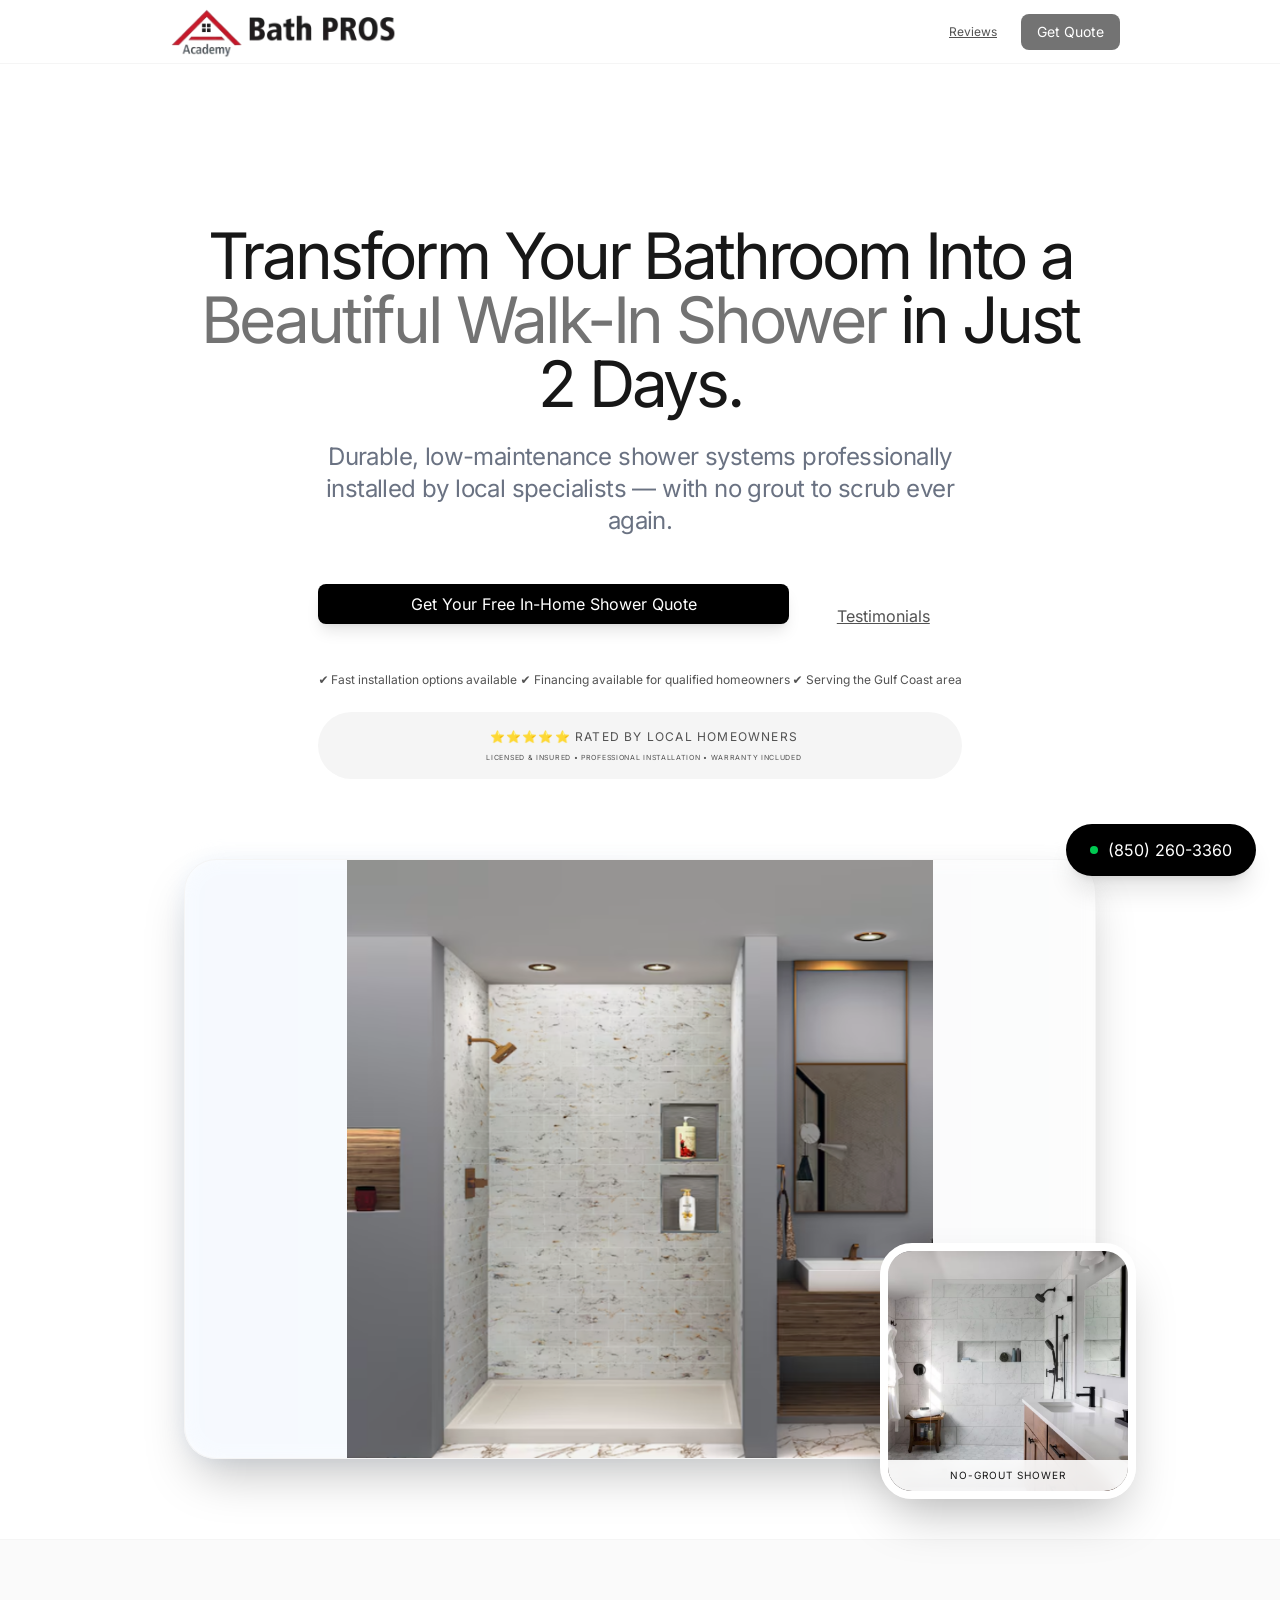
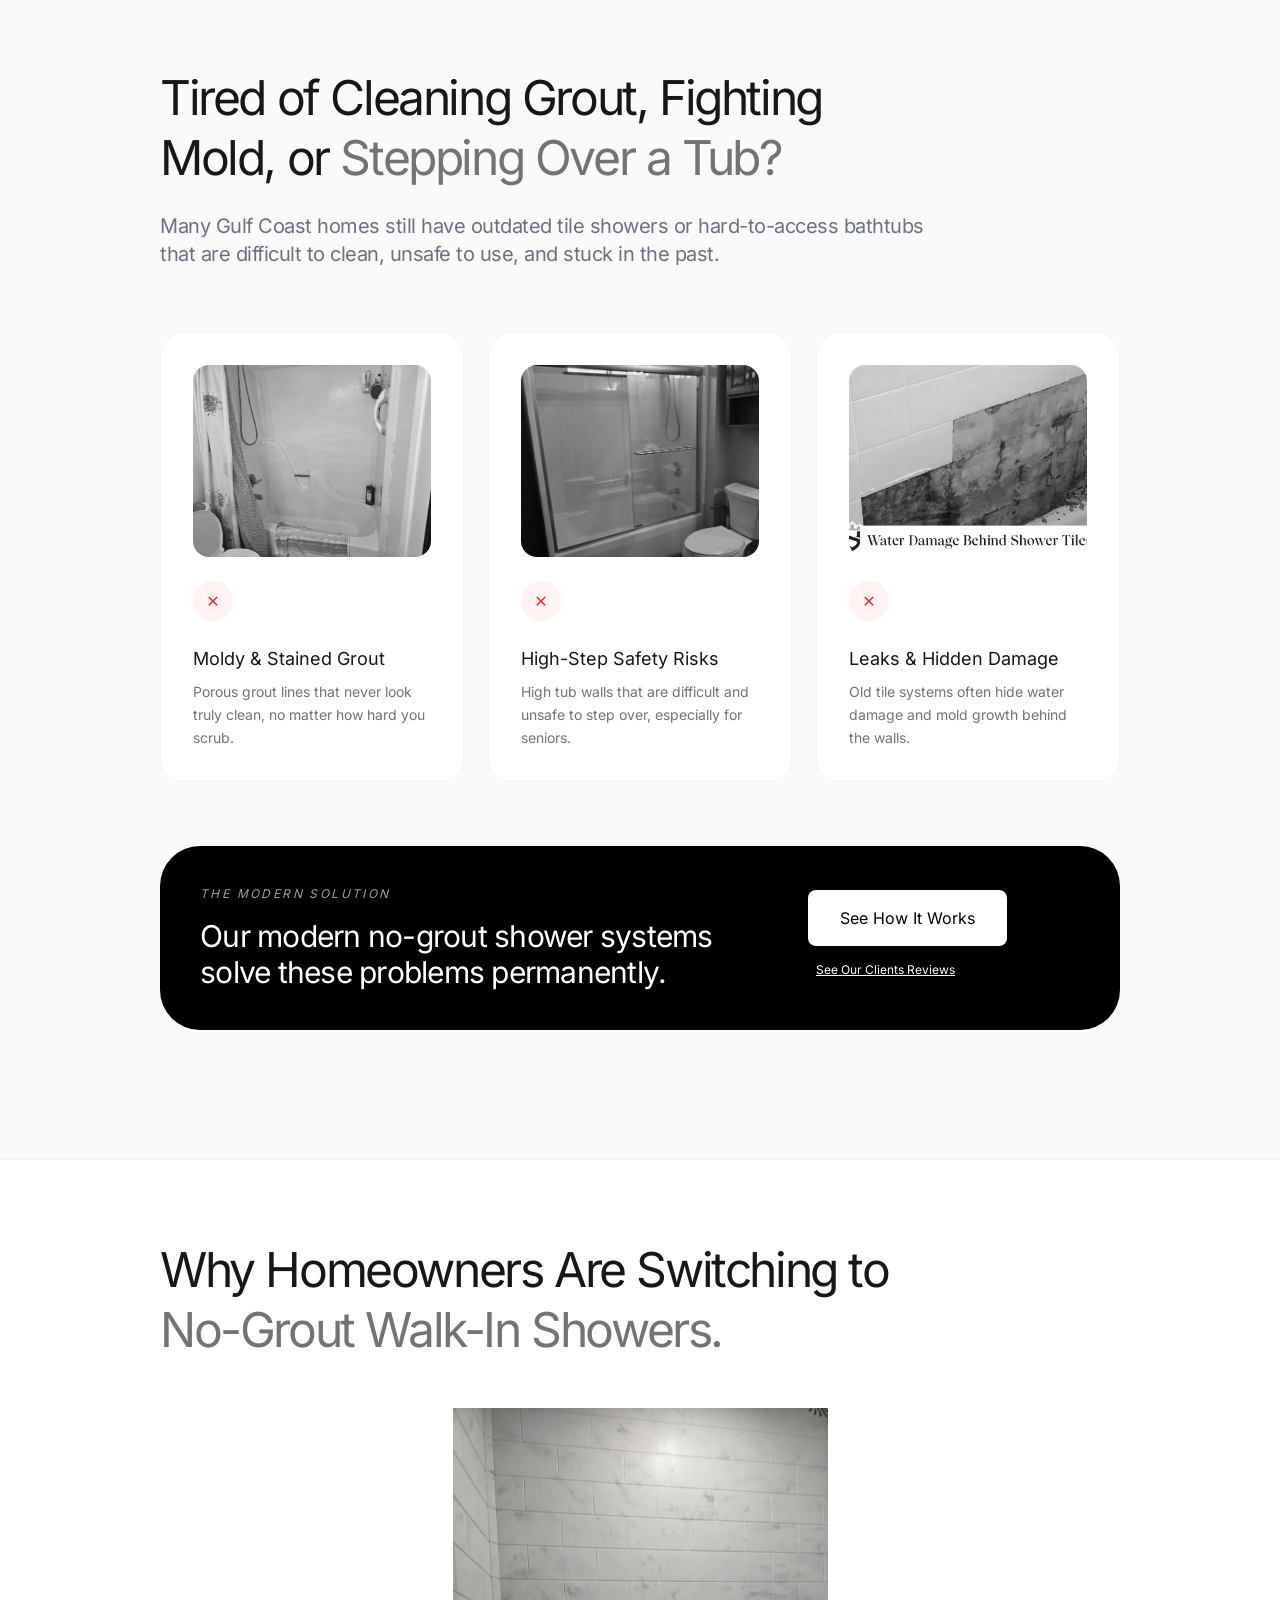
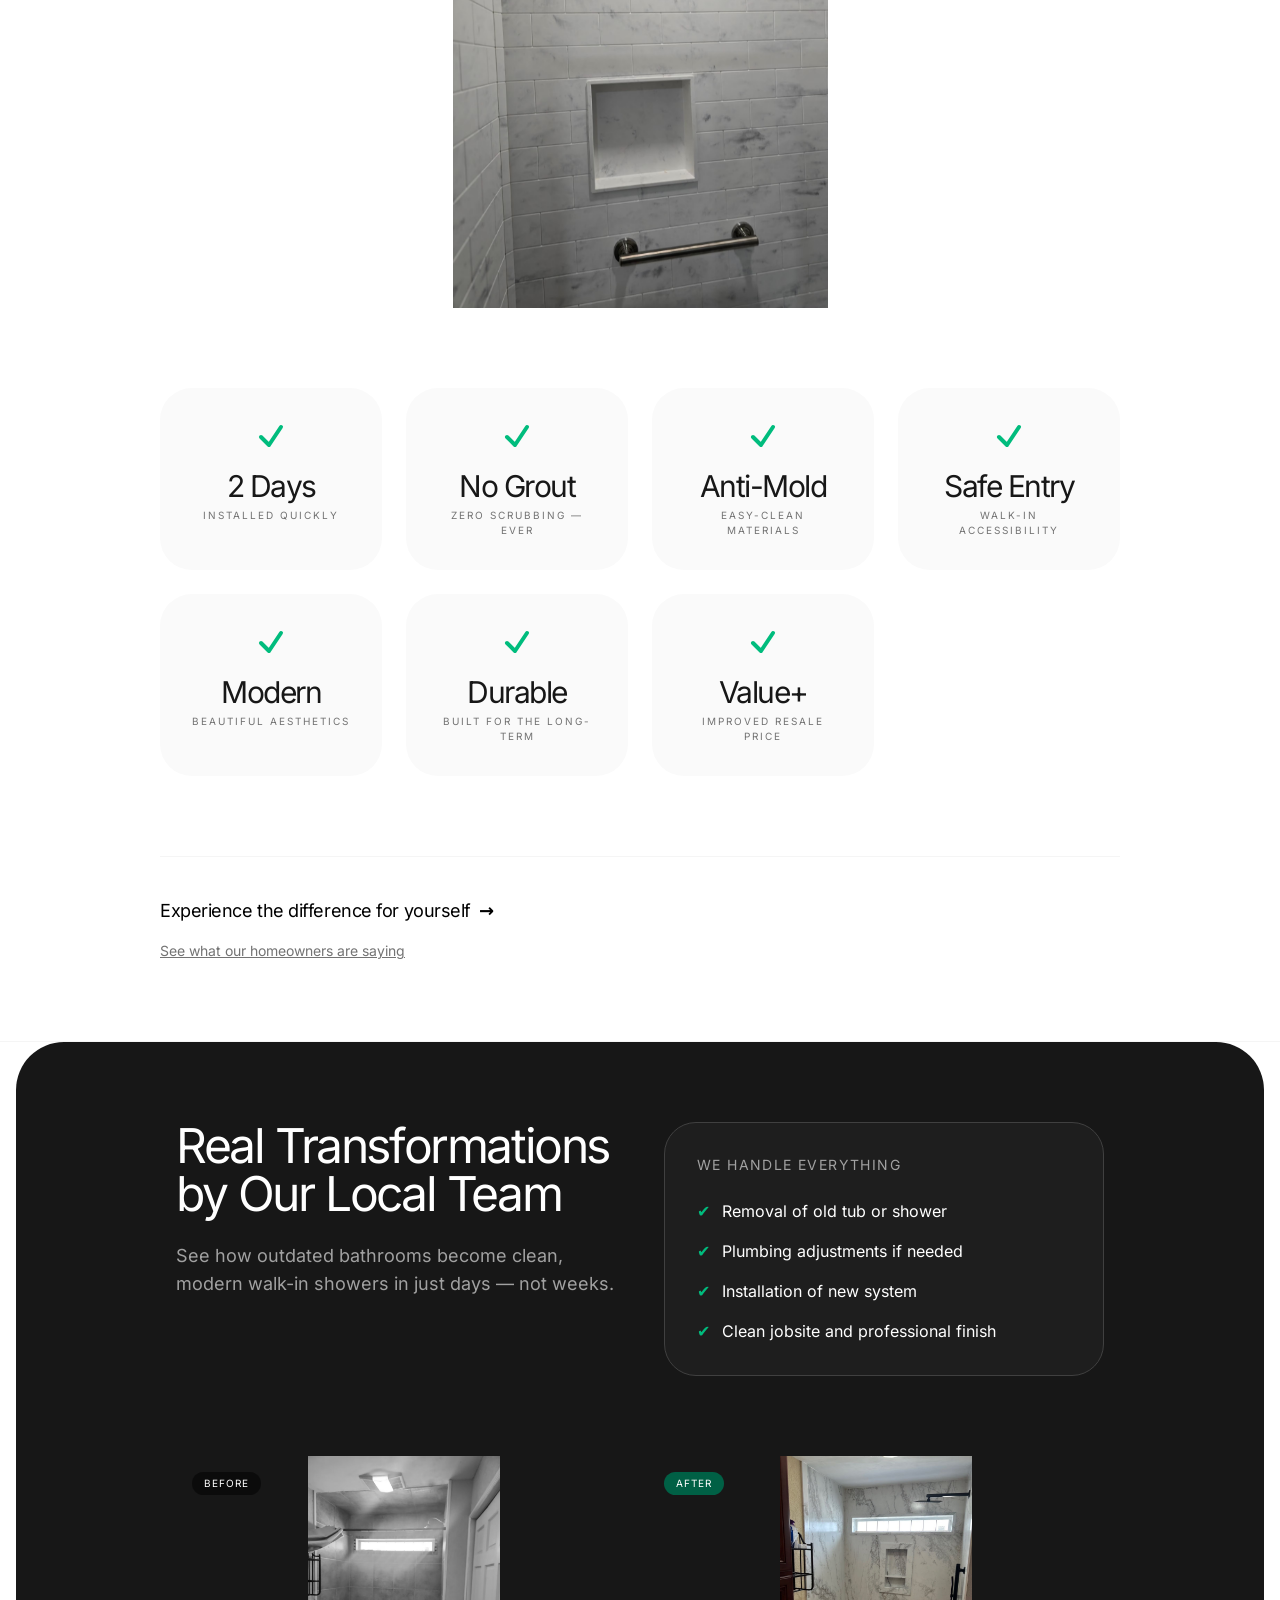
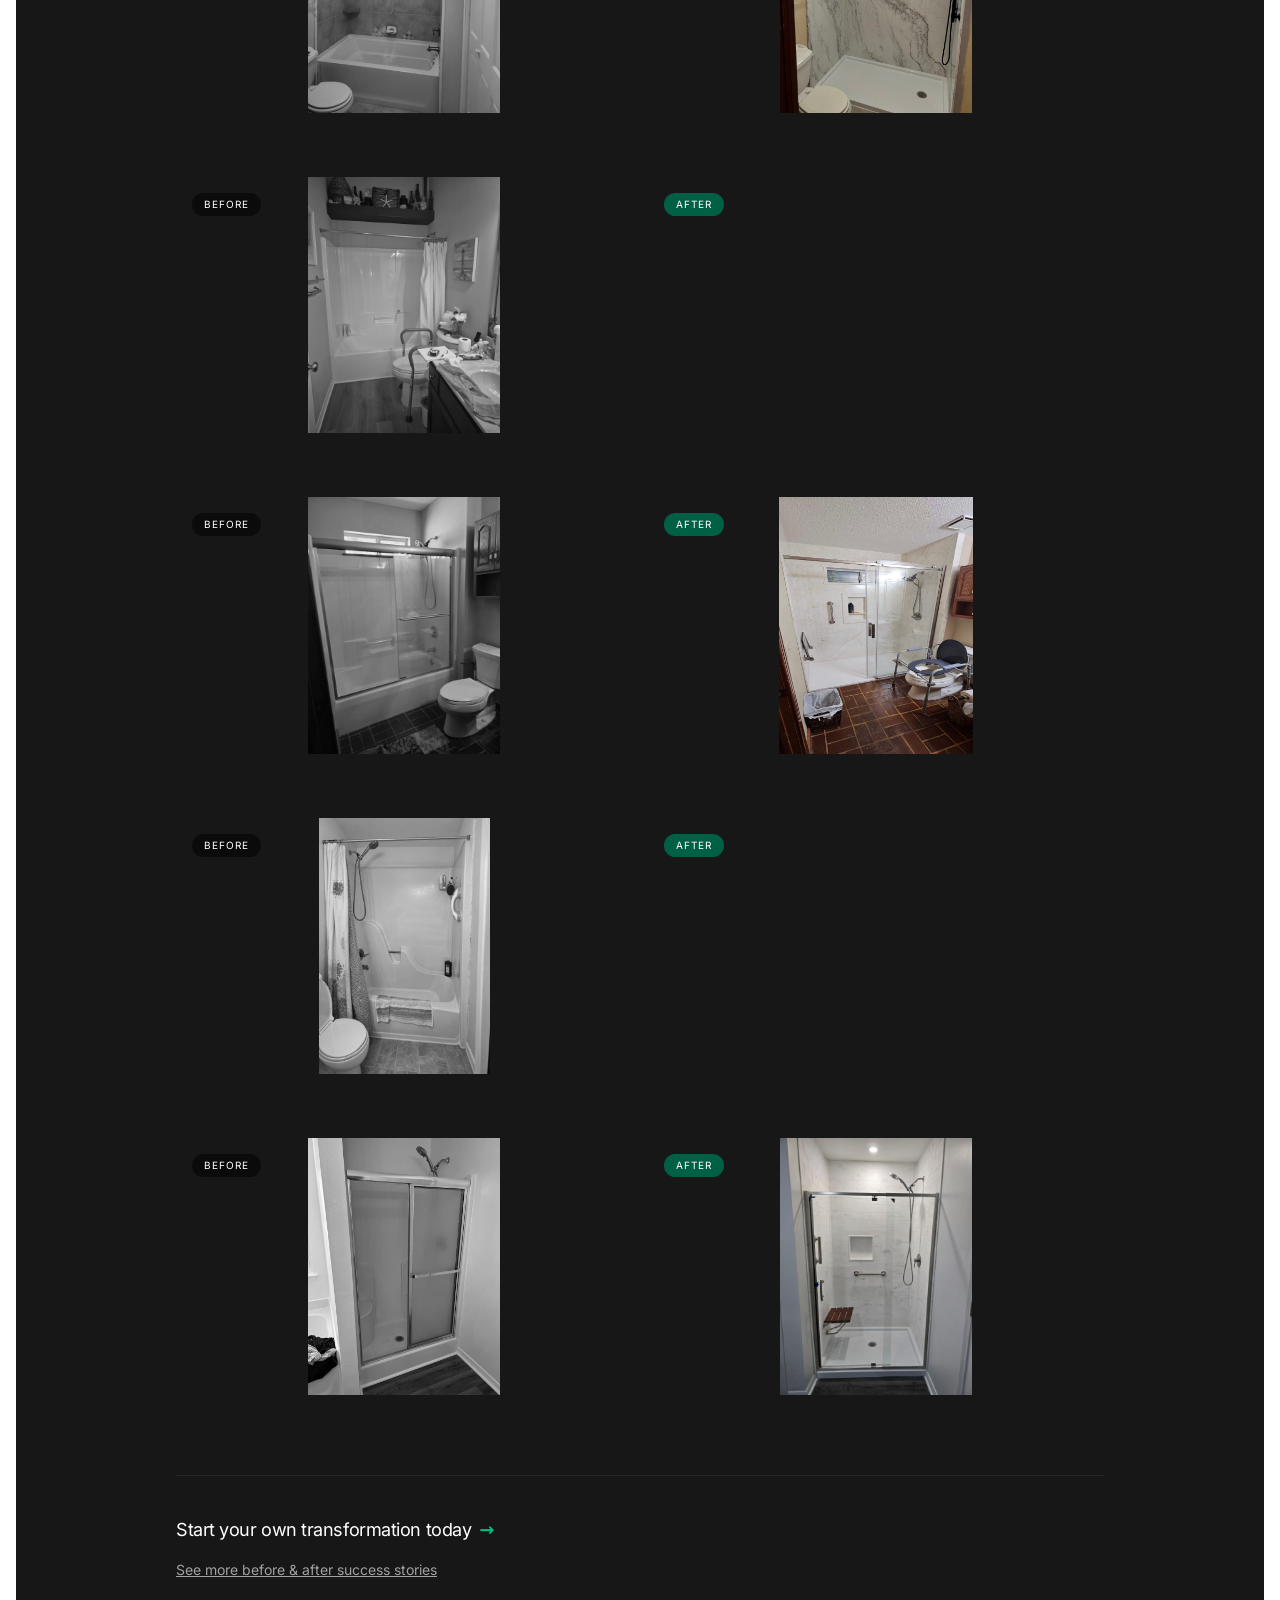
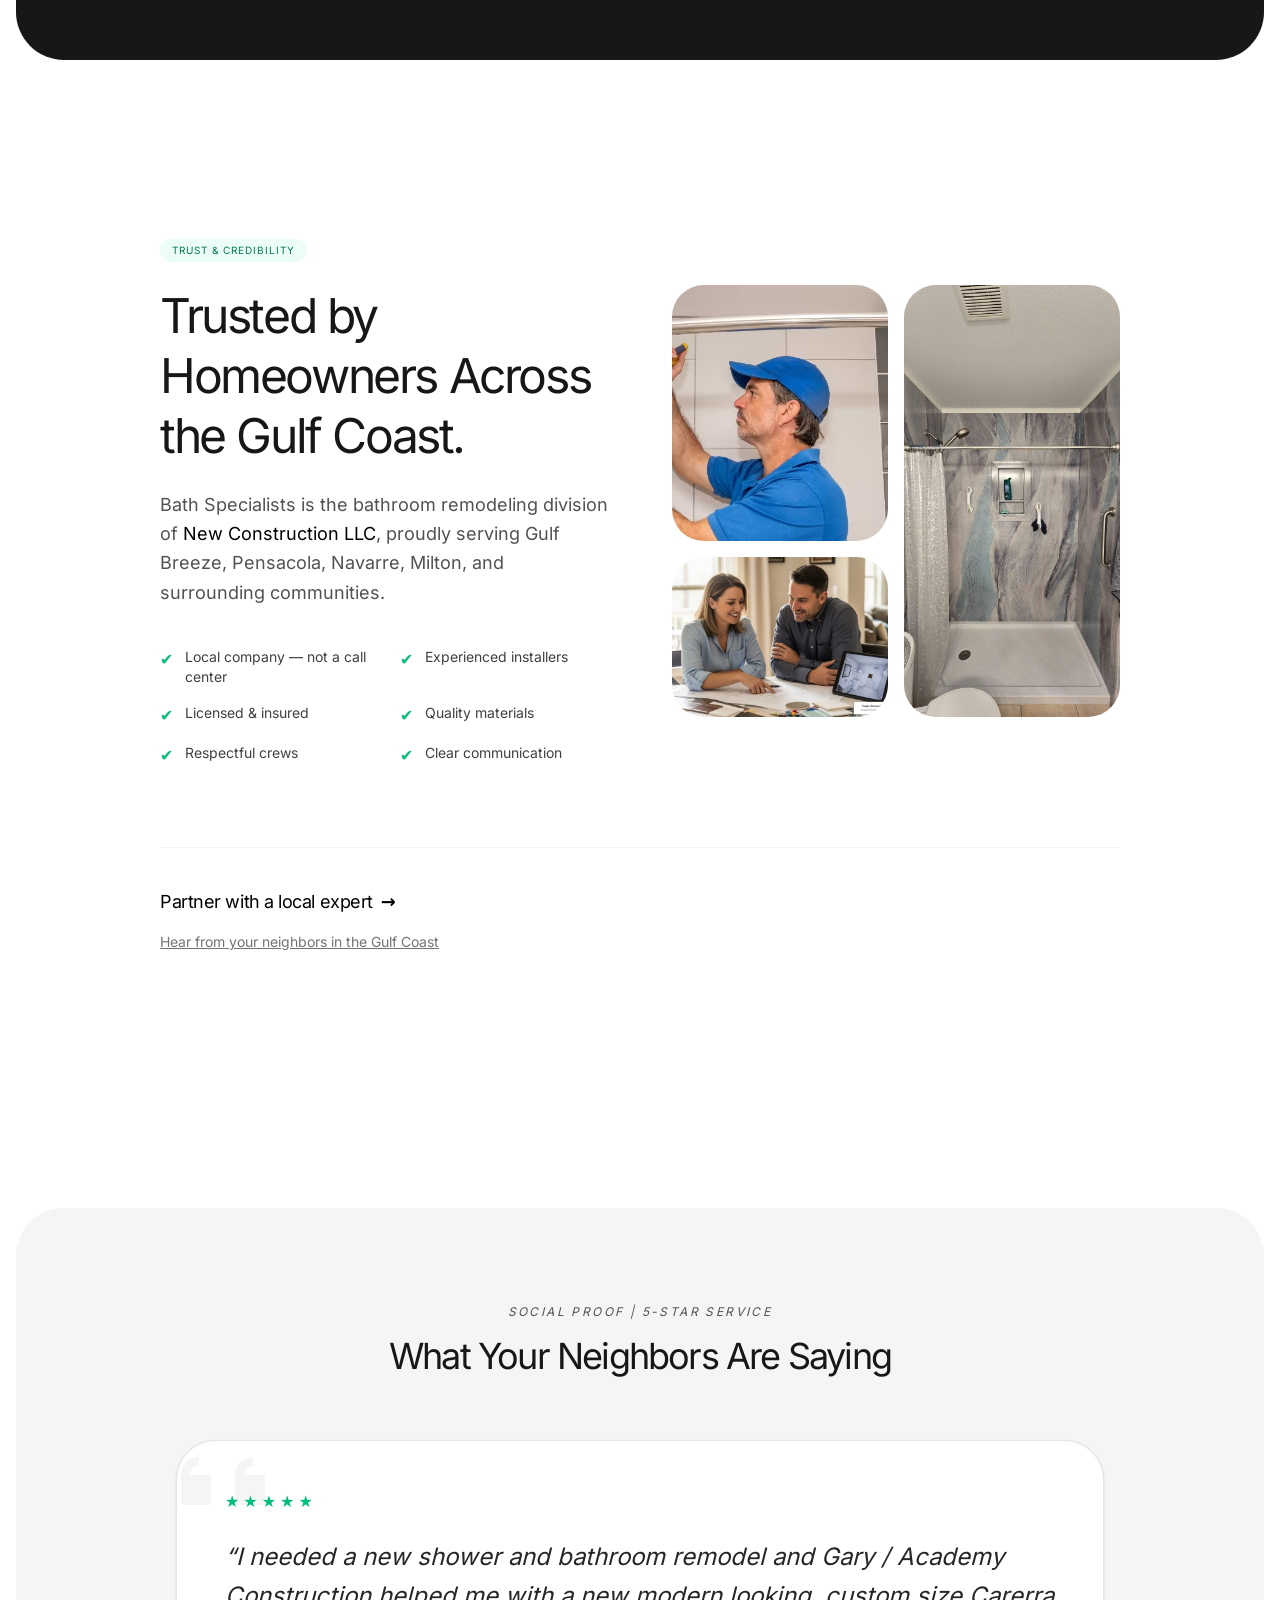
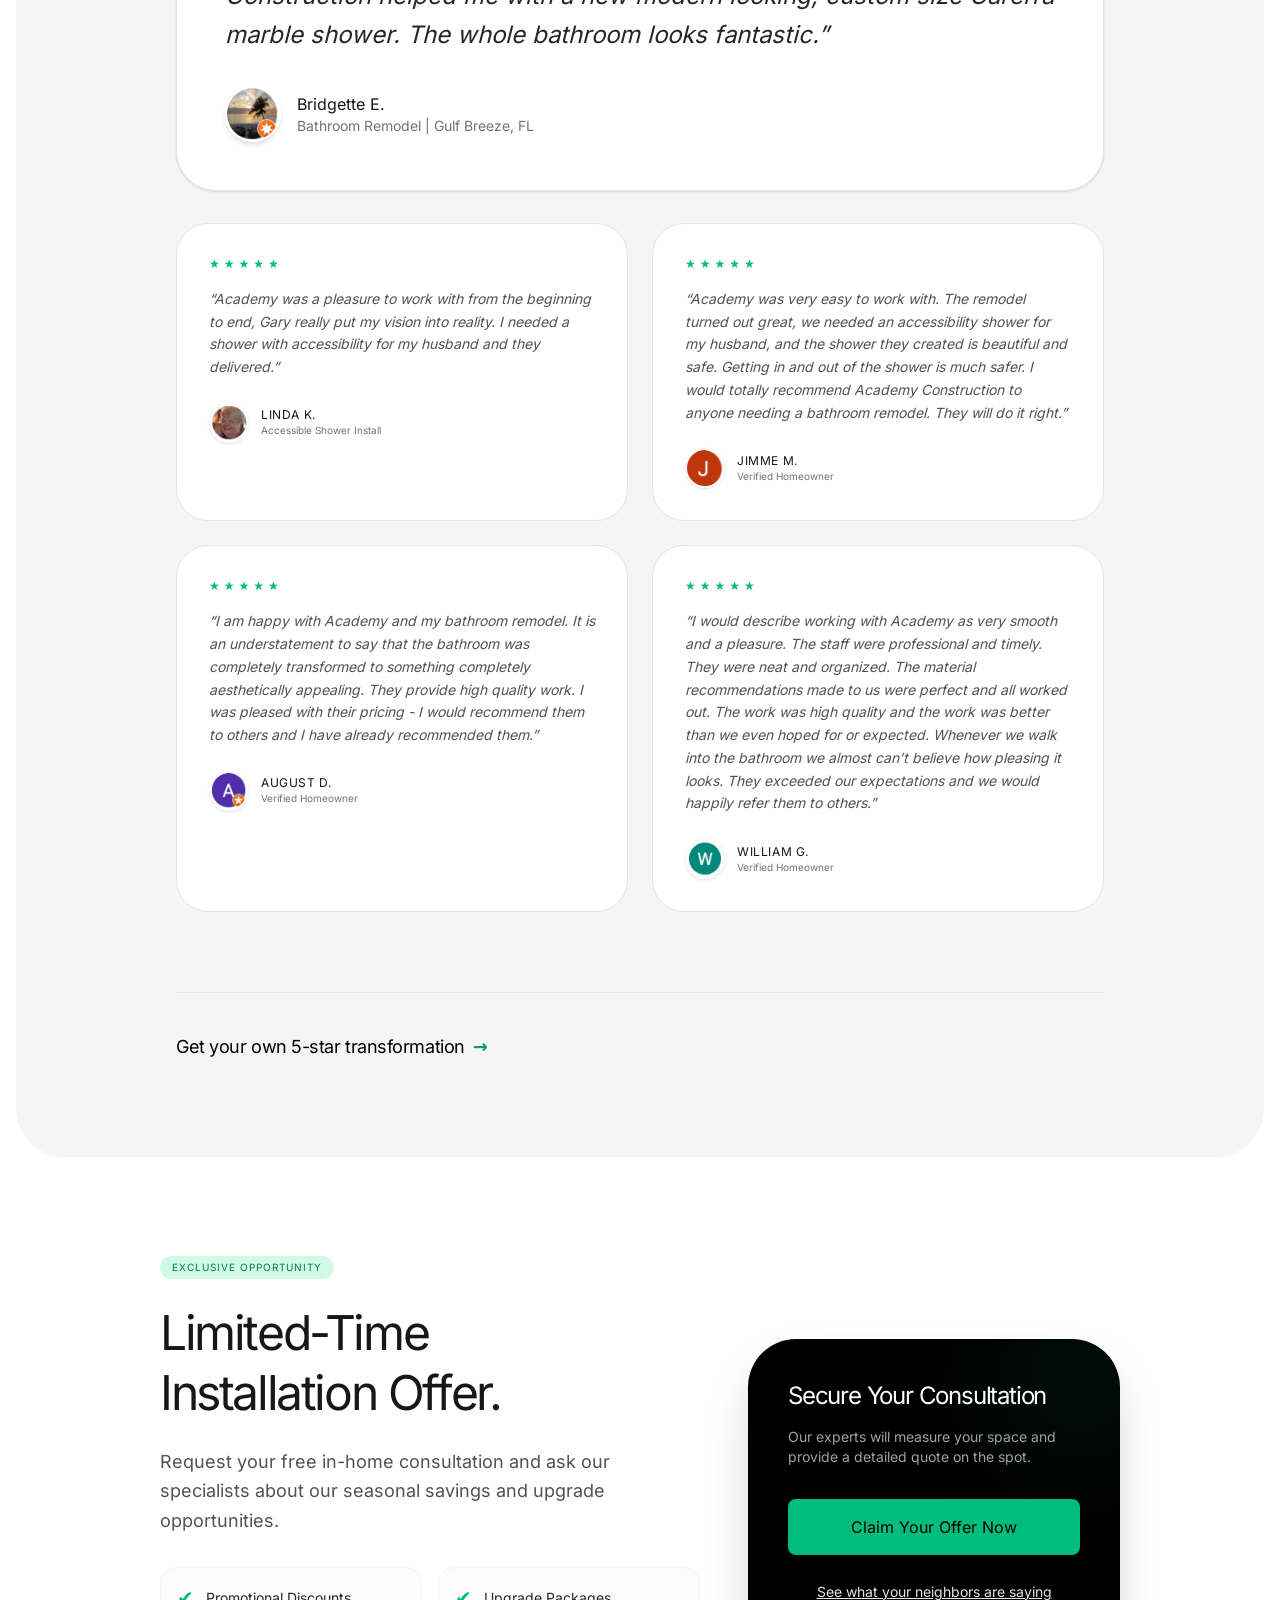
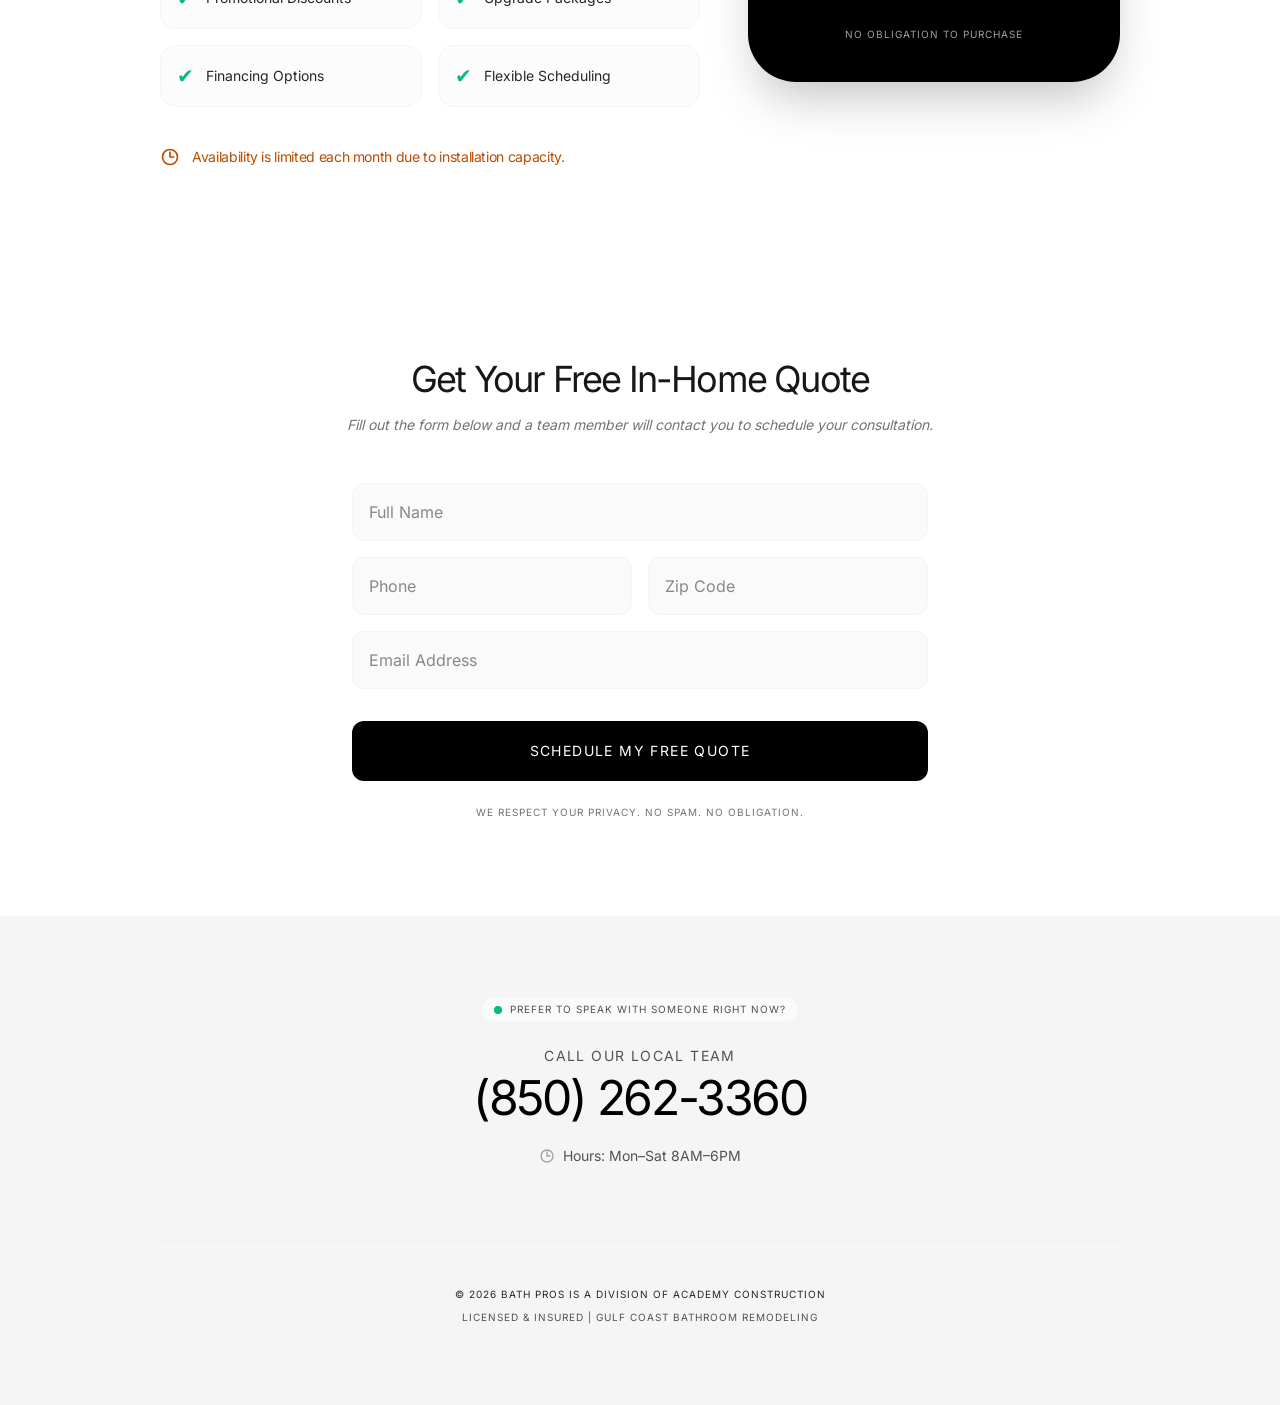
==== commit e3947916: "fixed tweaks" ====
--- a/index.html
+++ b/index.html
@@ -392,11 +392,10 @@
                     <span class="absolute top-4 left-4 bg-black/50 backdrop-blur-md px-3 py-1 rounded-full text-[10px] uppercase font-bold tracking-widest">Before</span>
                 </div>
                 <div class="relative">
-                    <img class="aspect-video rounded-3xl object-contain w-full h-full" decoding="async" width="1200" height="1639" loading="lazy" src="/images/jimmy-after.avif" alt="Shower After">
+                    <img class="aspect-video rounded-3xl object-contain w-full h-full"   decoding="async" width="1200" height="1639" loading="lazy" src="/images/jimmy-after.avif" alt="Shower After">
                     <span class="absolute top-4 left-4 bg-emerald-800 px-3 py-1 rounded-full text-[10px] uppercase font-bold tracking-widest">After</span>
                 </div>
             </div>
-
 
 
             <div class="grid grid-cols-1 md:grid-cols-2 gap-4 group">
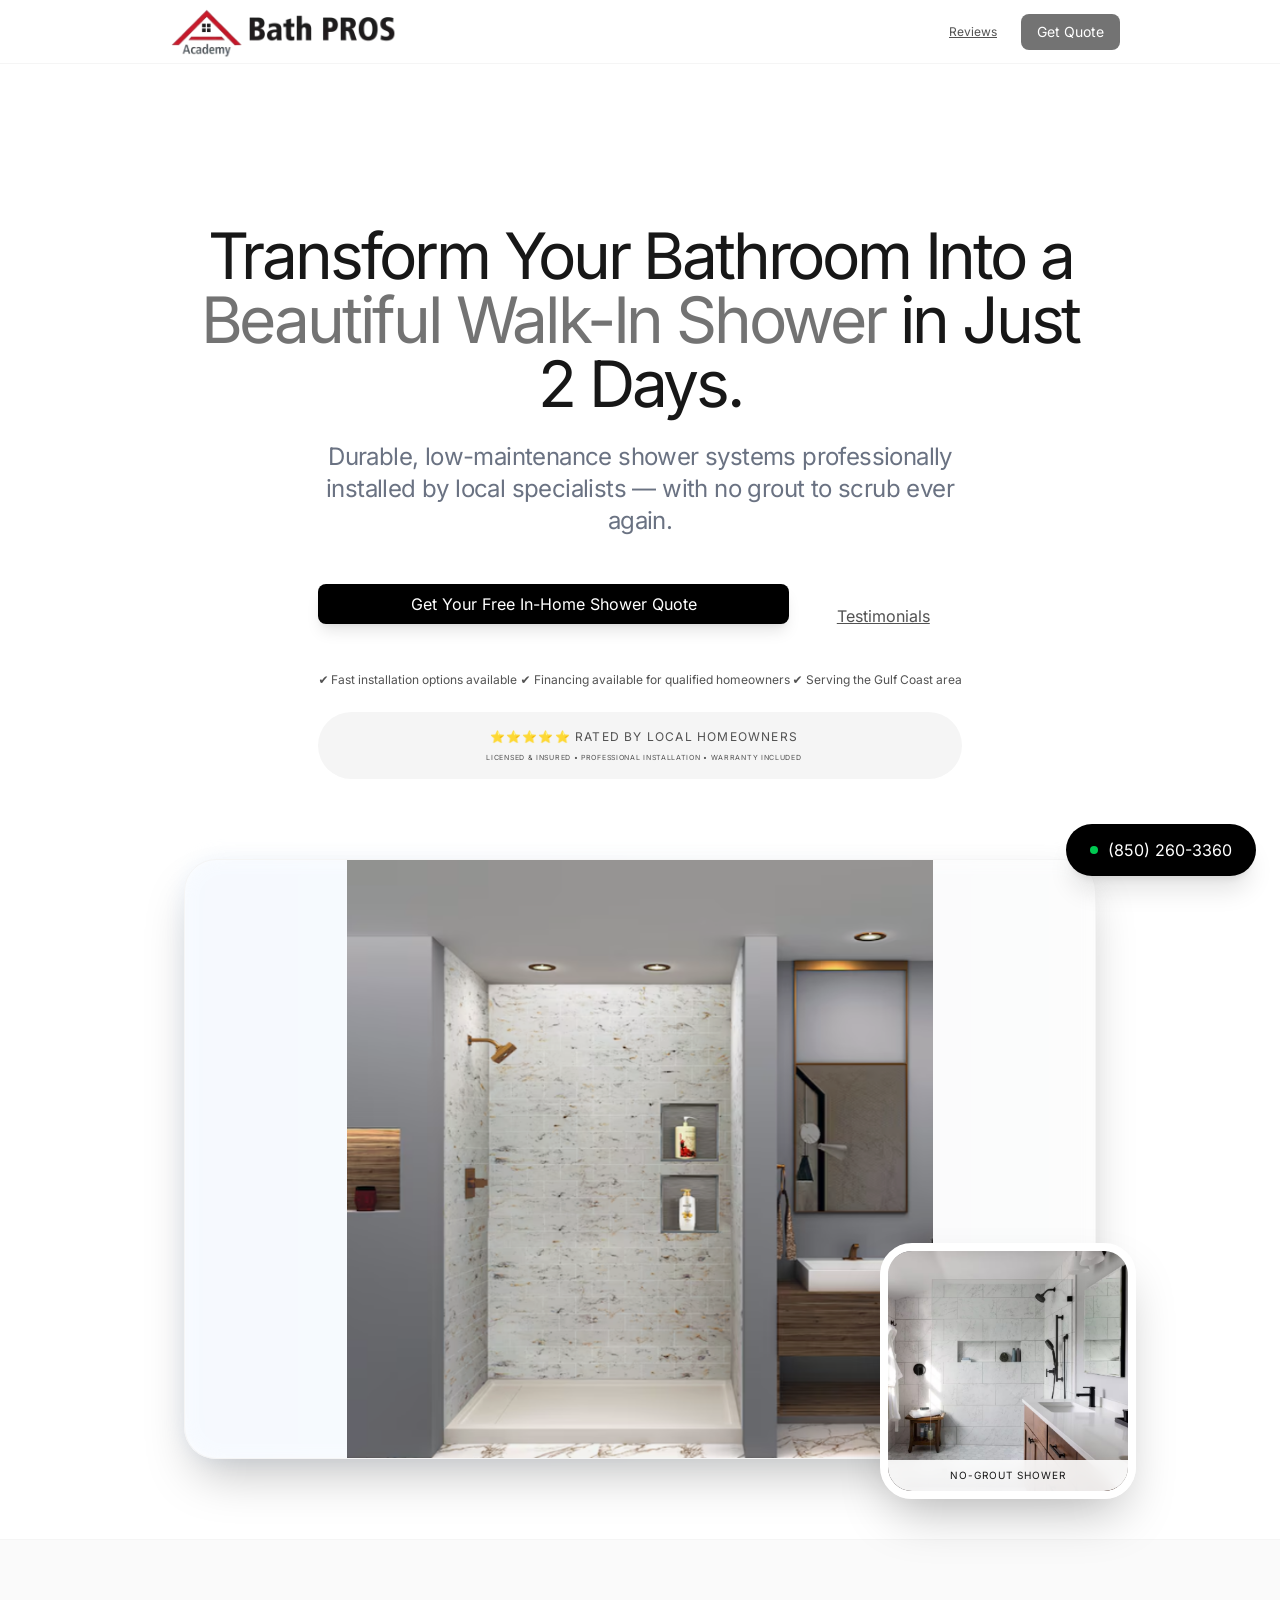
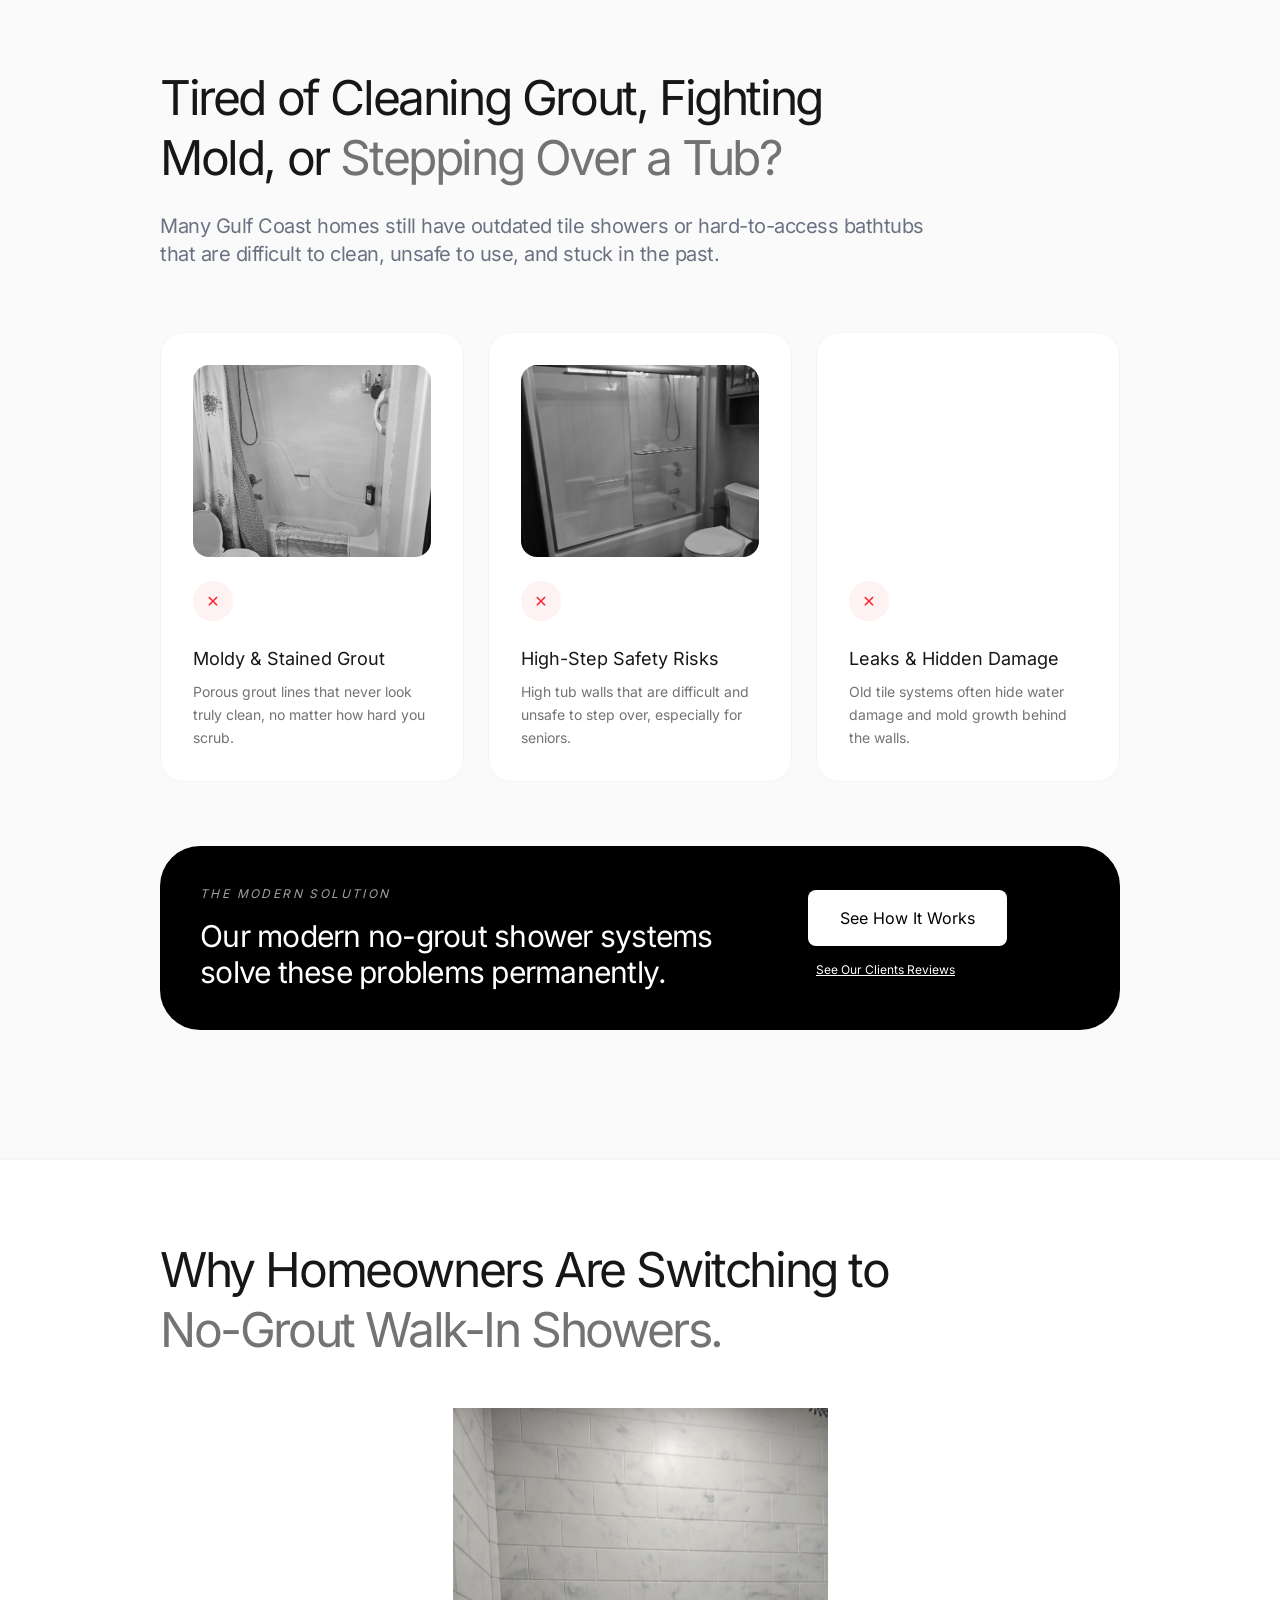
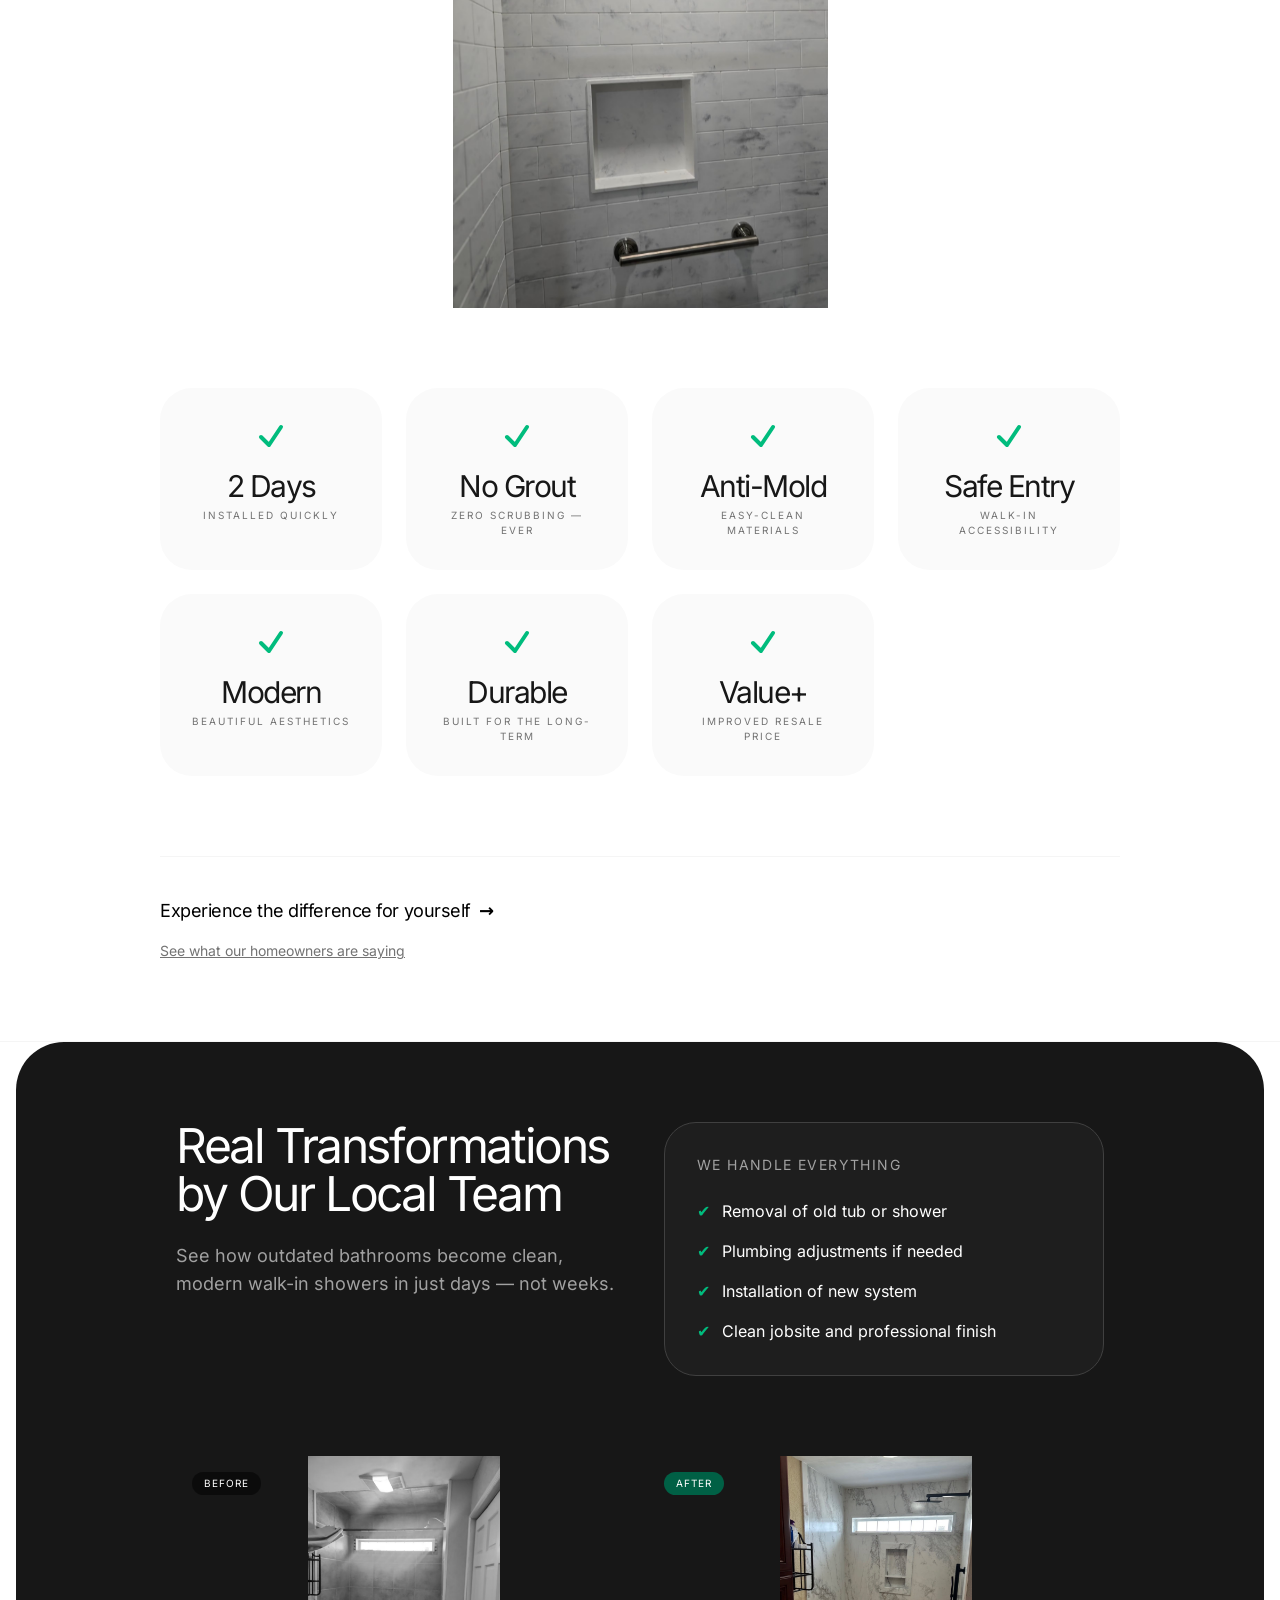
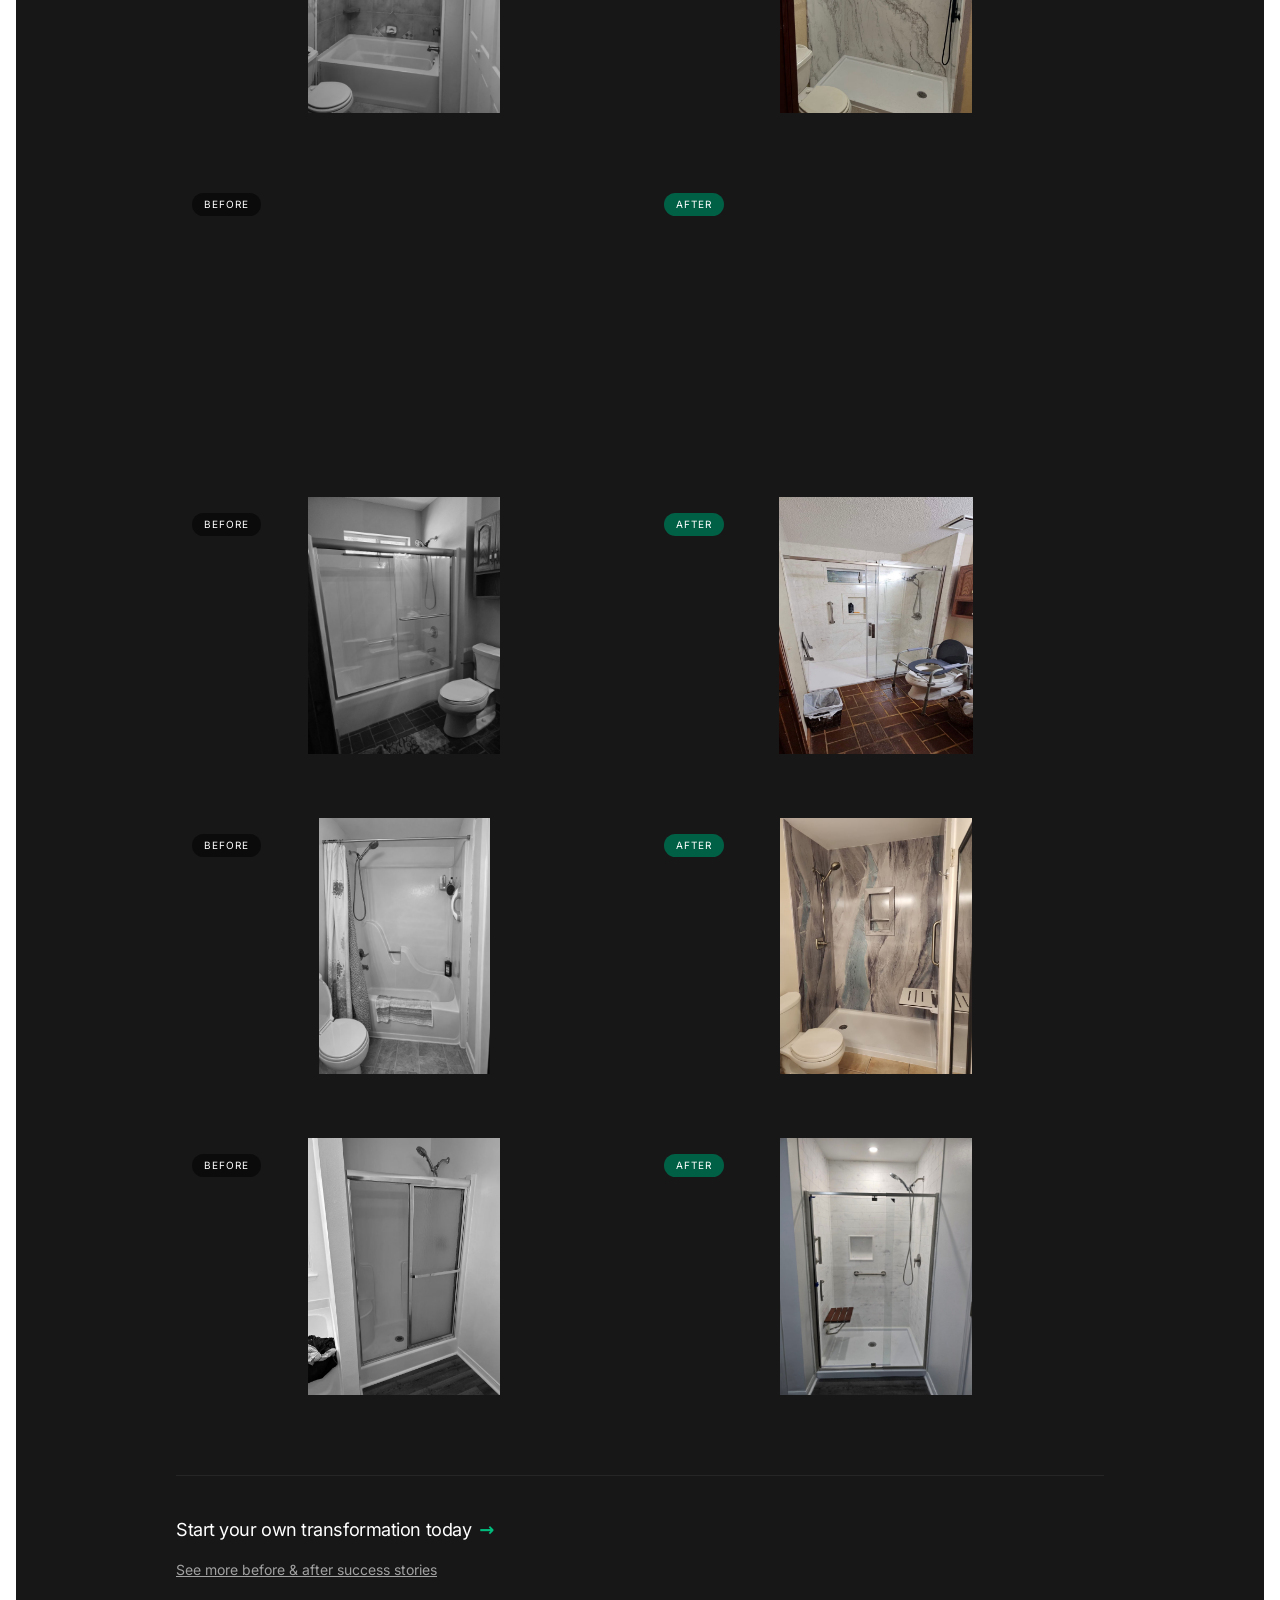
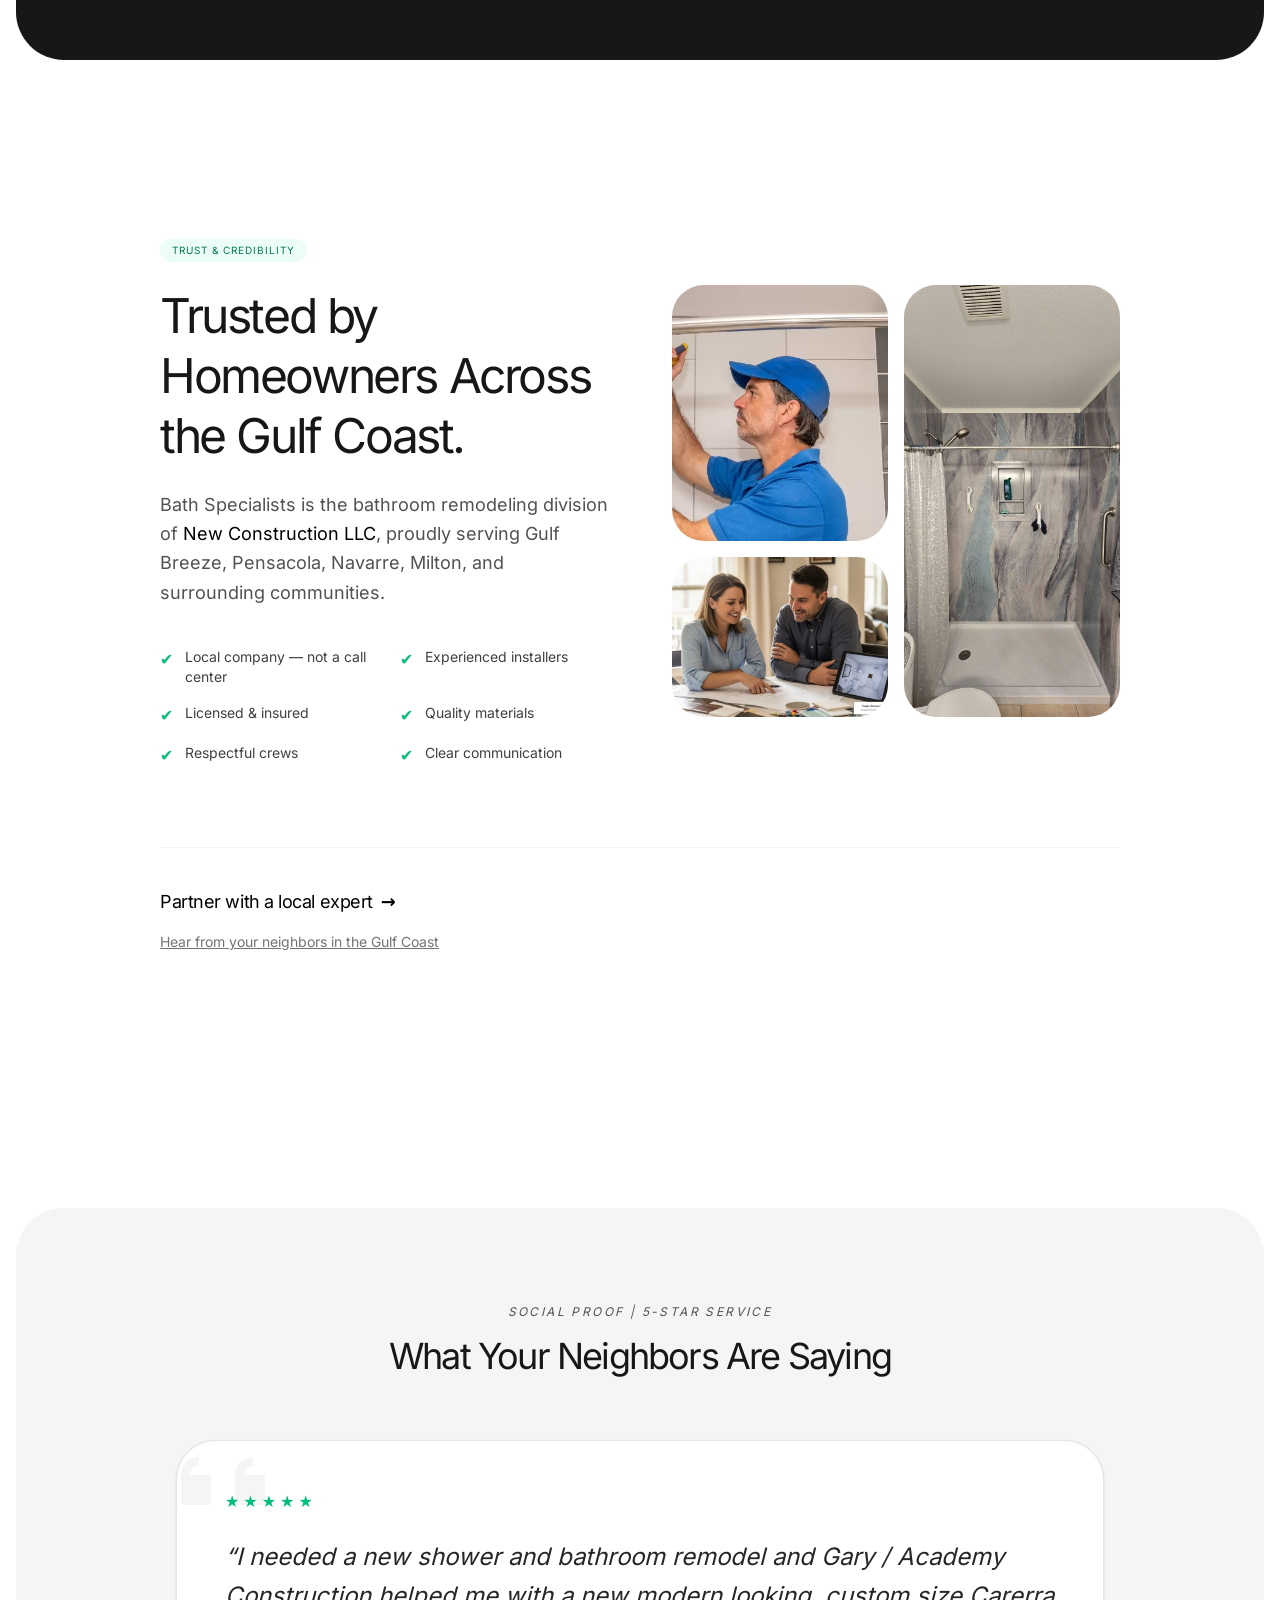
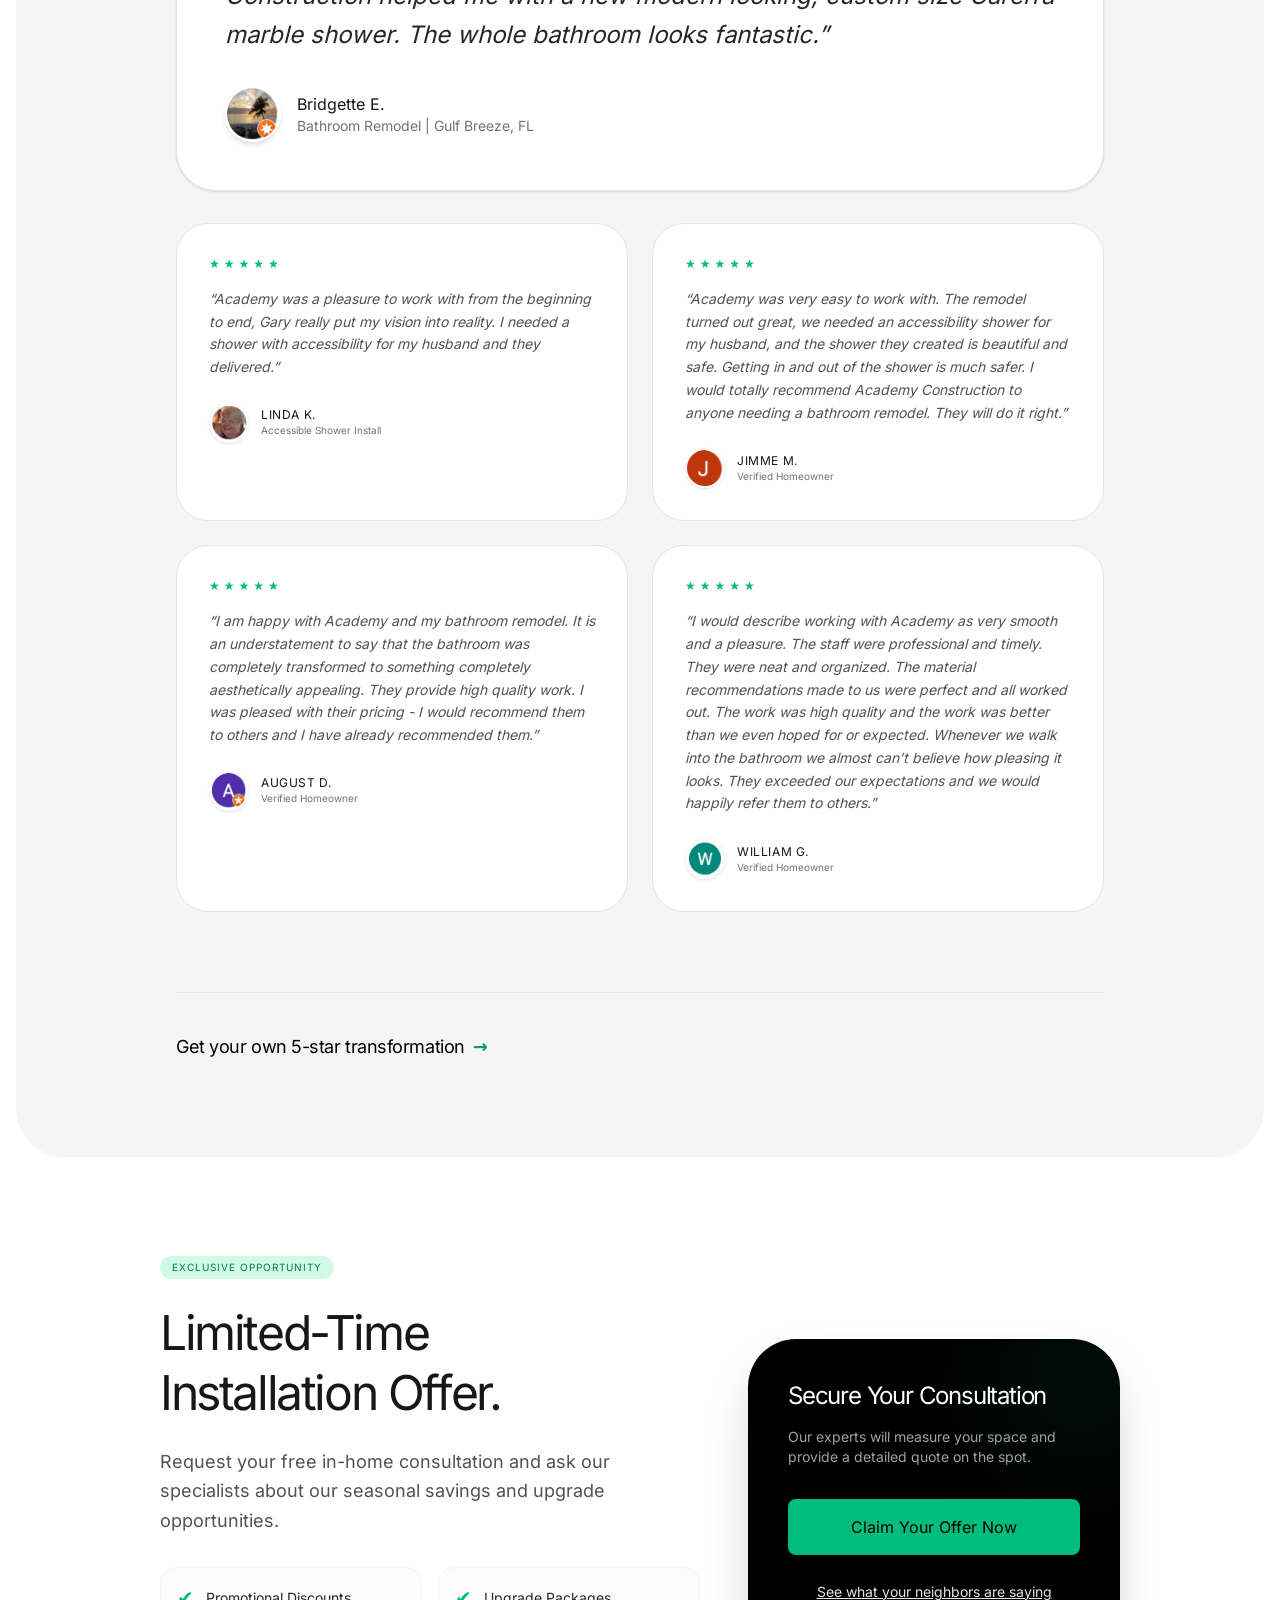
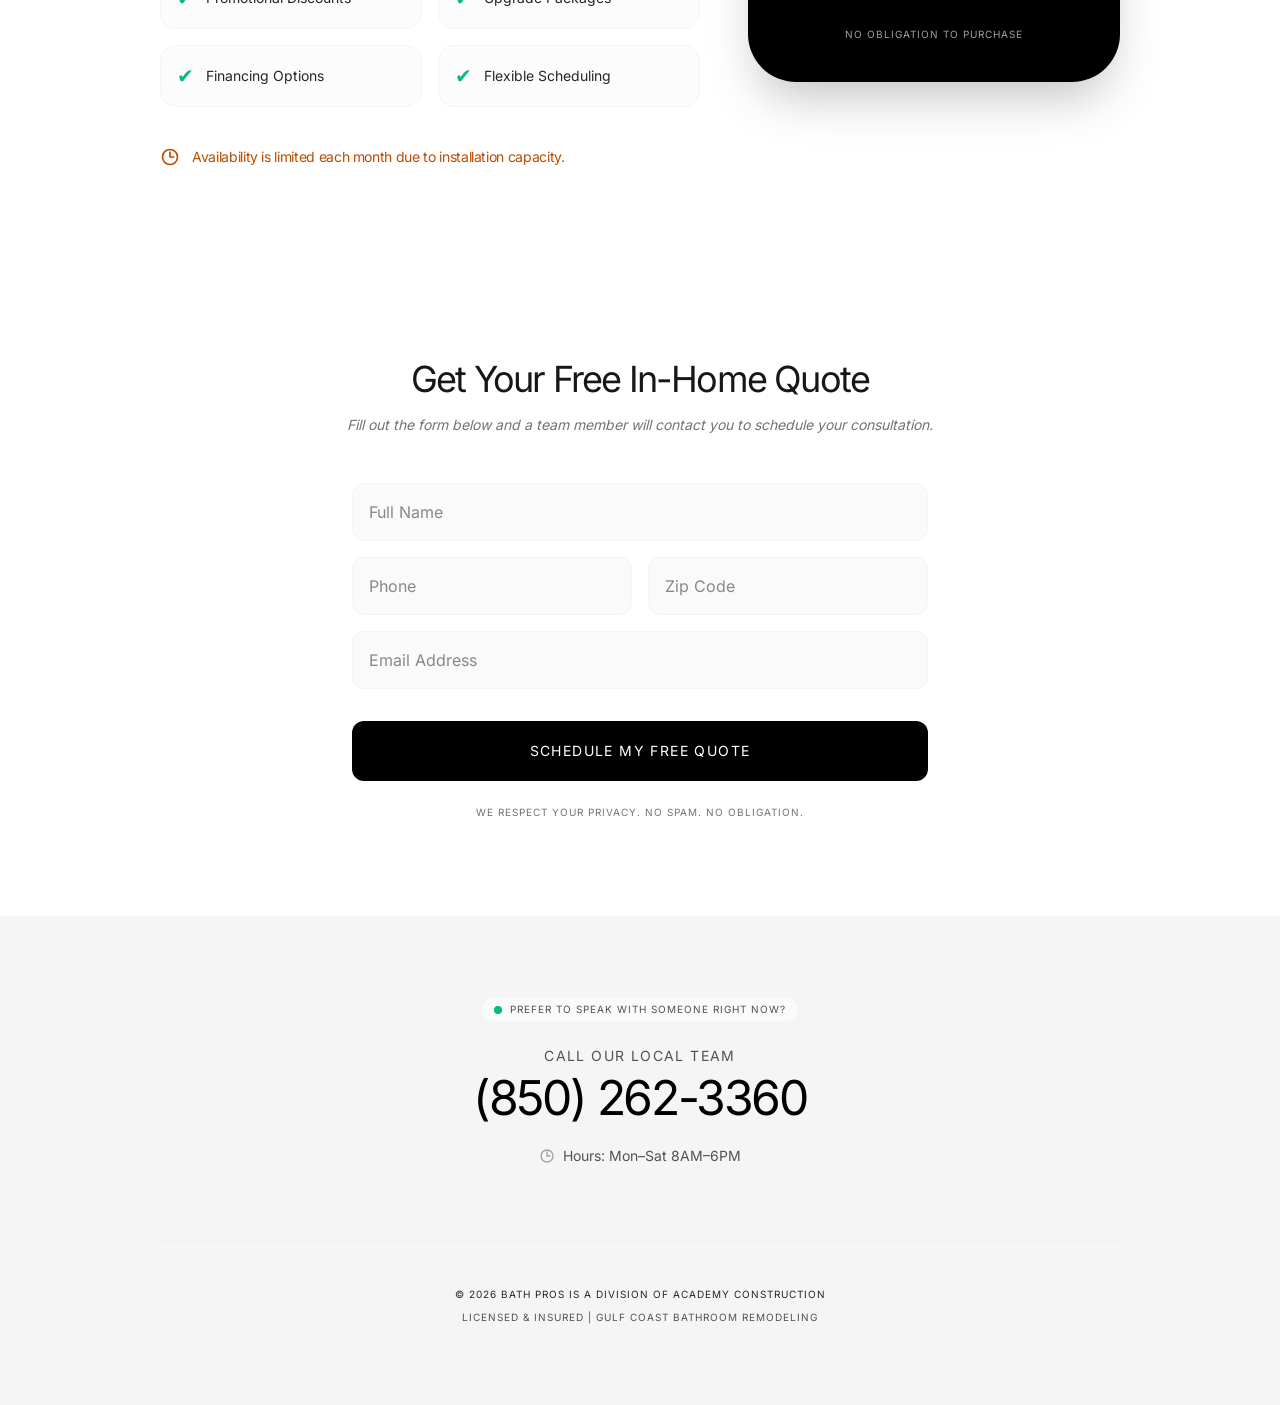
==== commit 9648aa05: "fixed tweaks" ====
--- a/index.html
+++ b/index.html
@@ -44,7 +44,7 @@
     <link rel="preload"  as="image" href="/images/image1.avif">
 
 
-    <link rel="preload" as="image" href="/images/top-silder1.png">
+    <link rel="preload" as="image" href="/images/top-slider1.png">
     <link rel="preload" href="/output.css" as="style">
     <link rel="stylesheet" href="/output.css">
     
